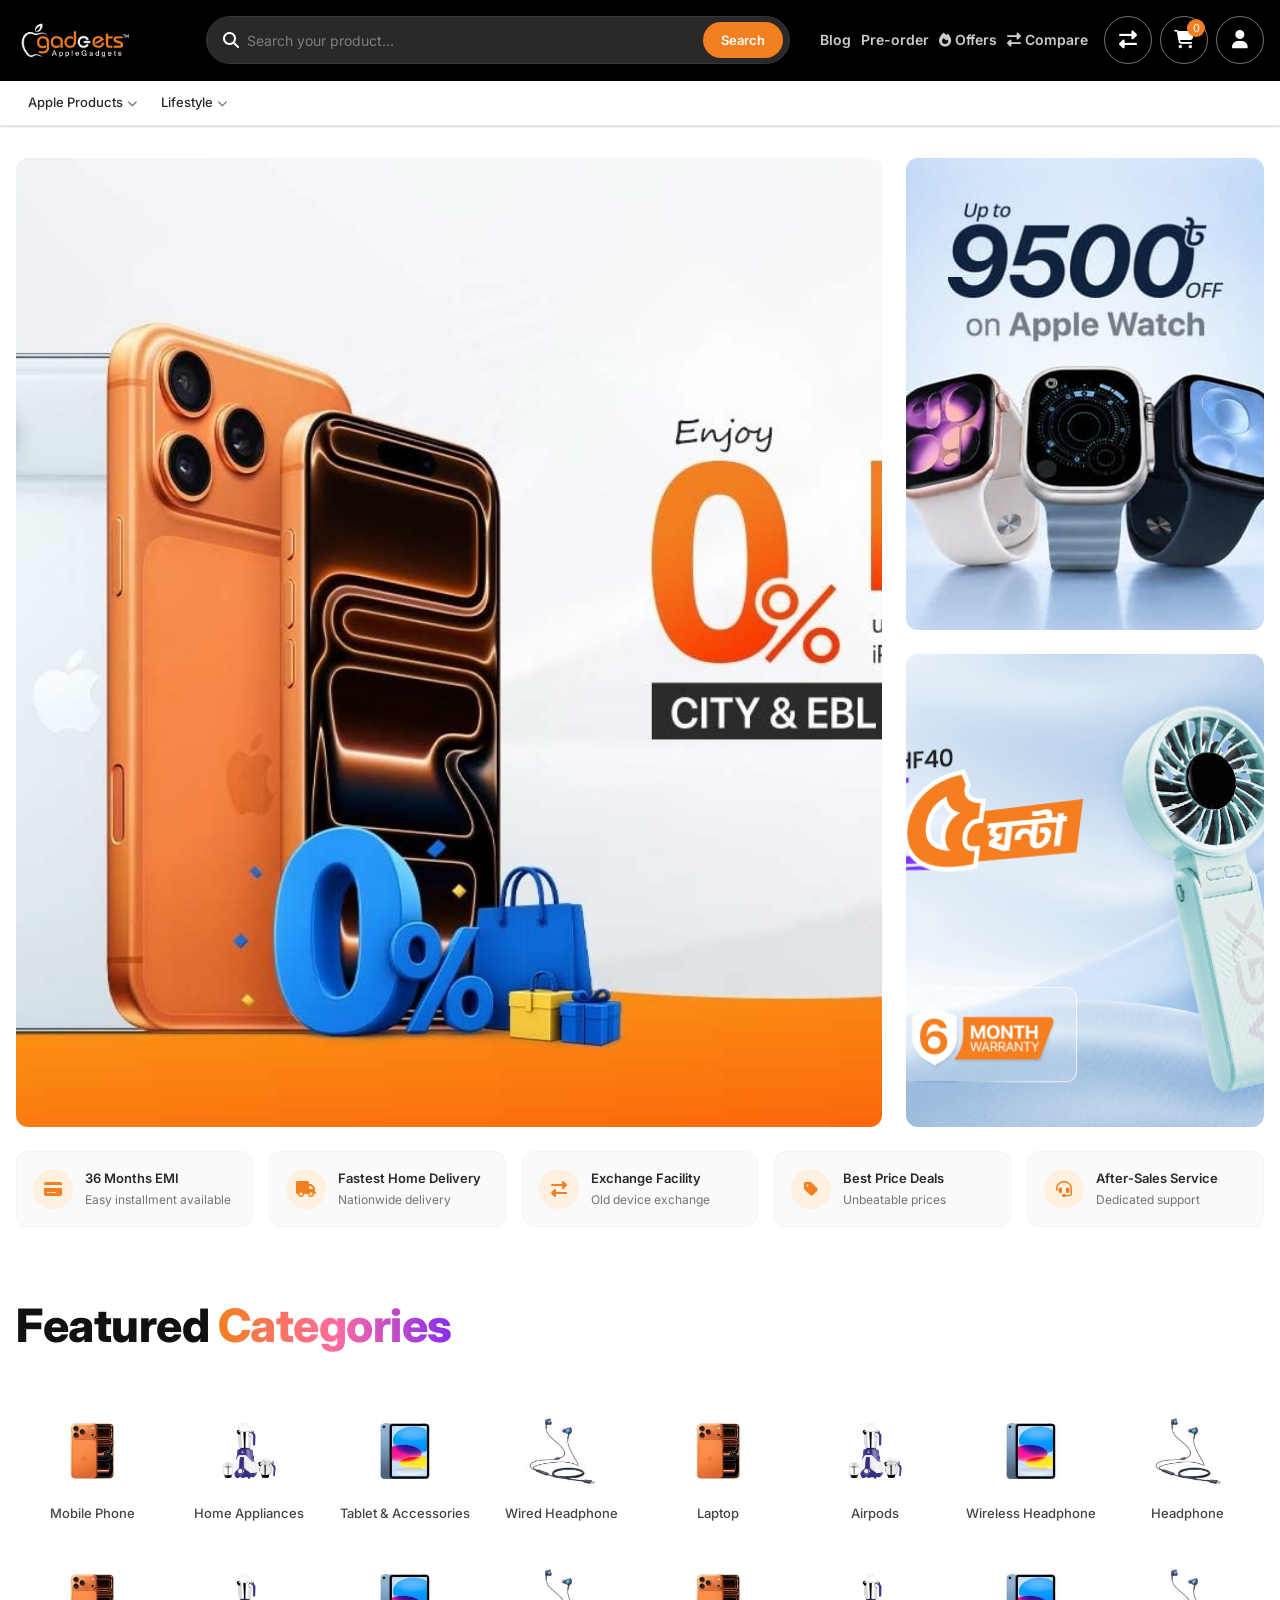
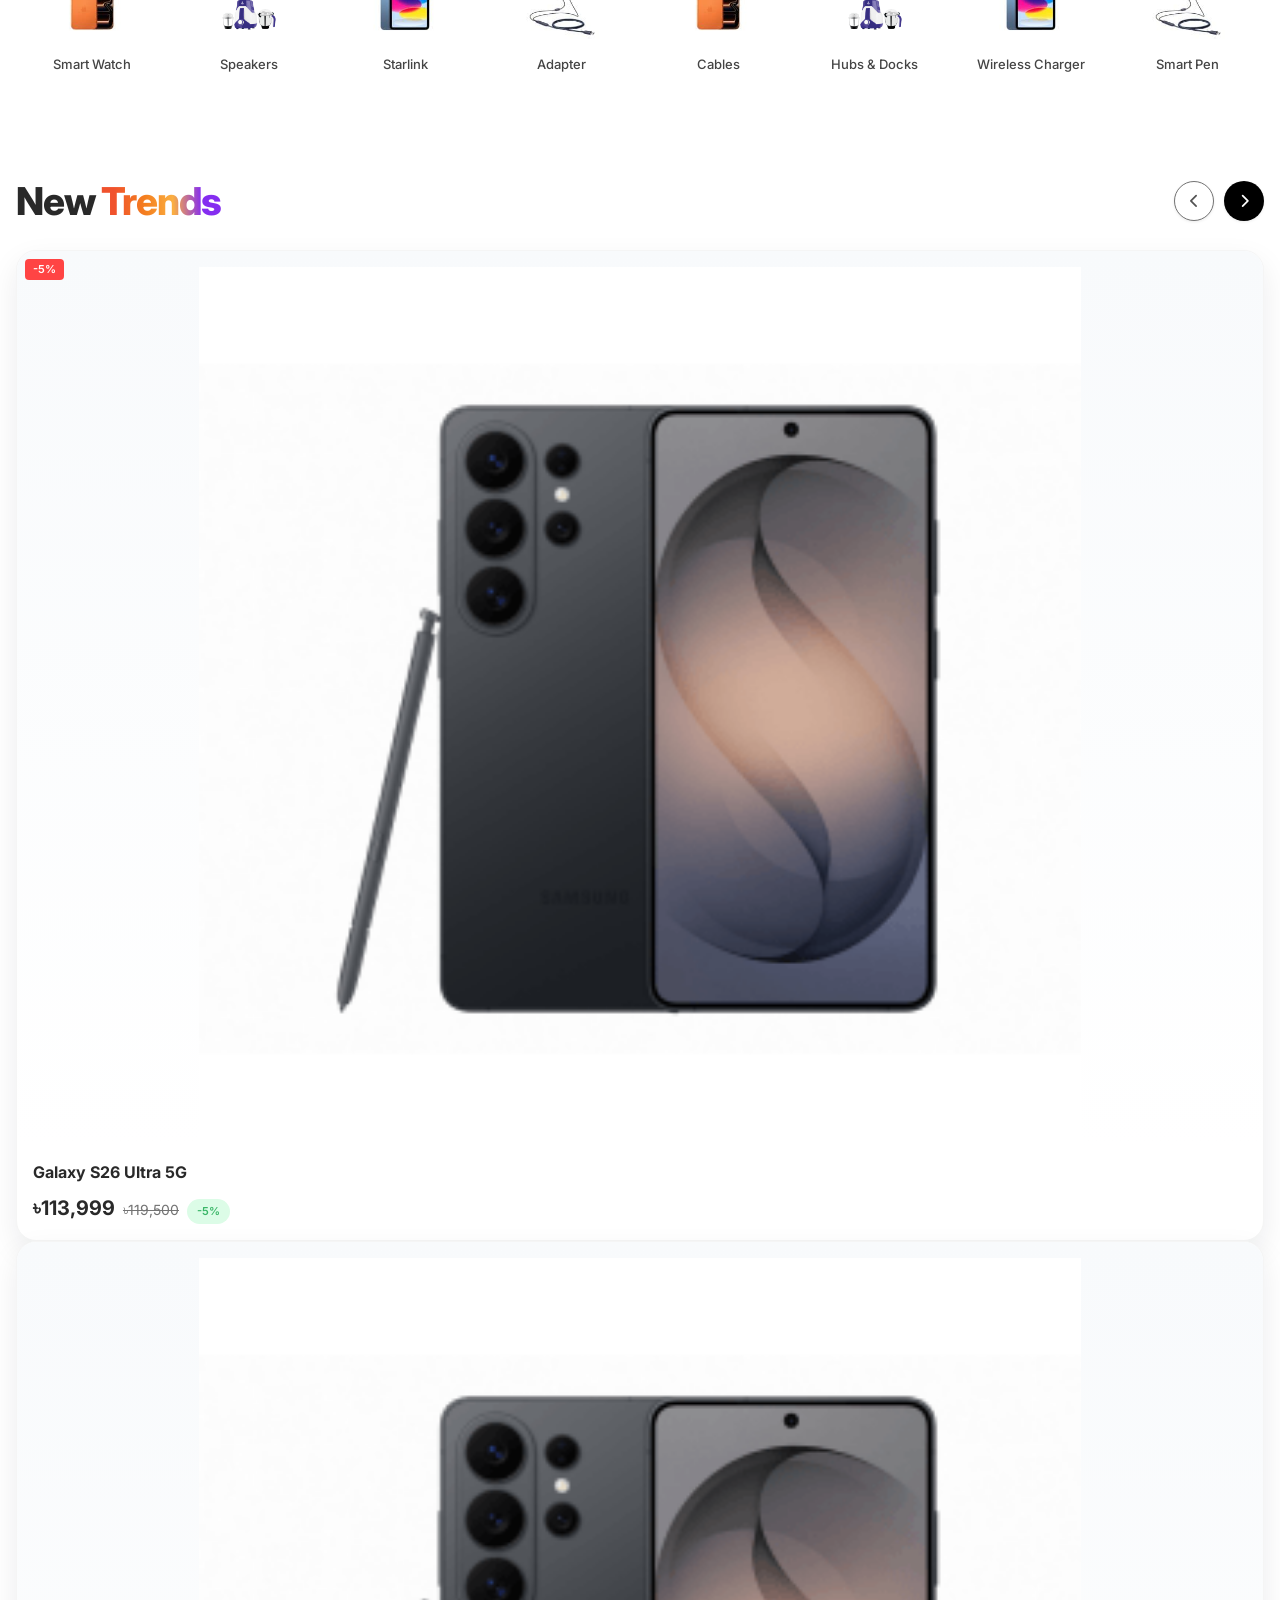
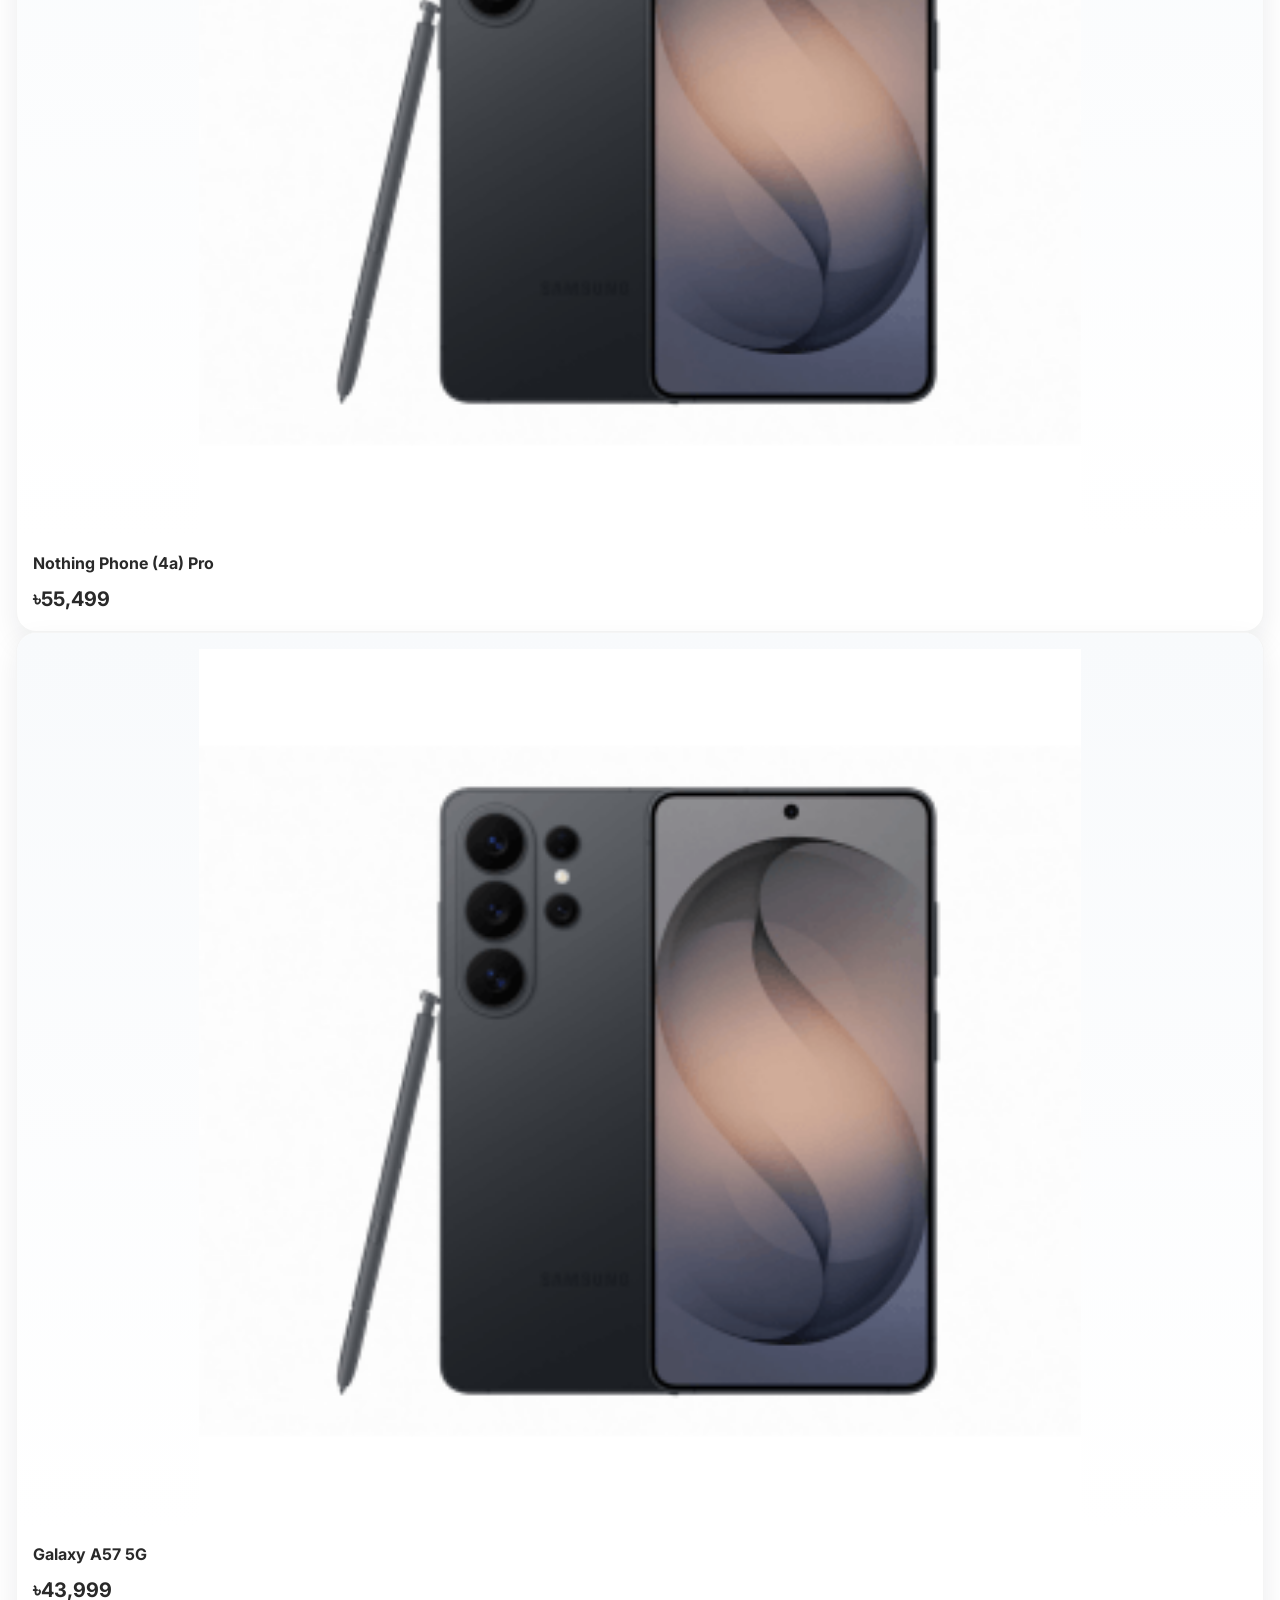
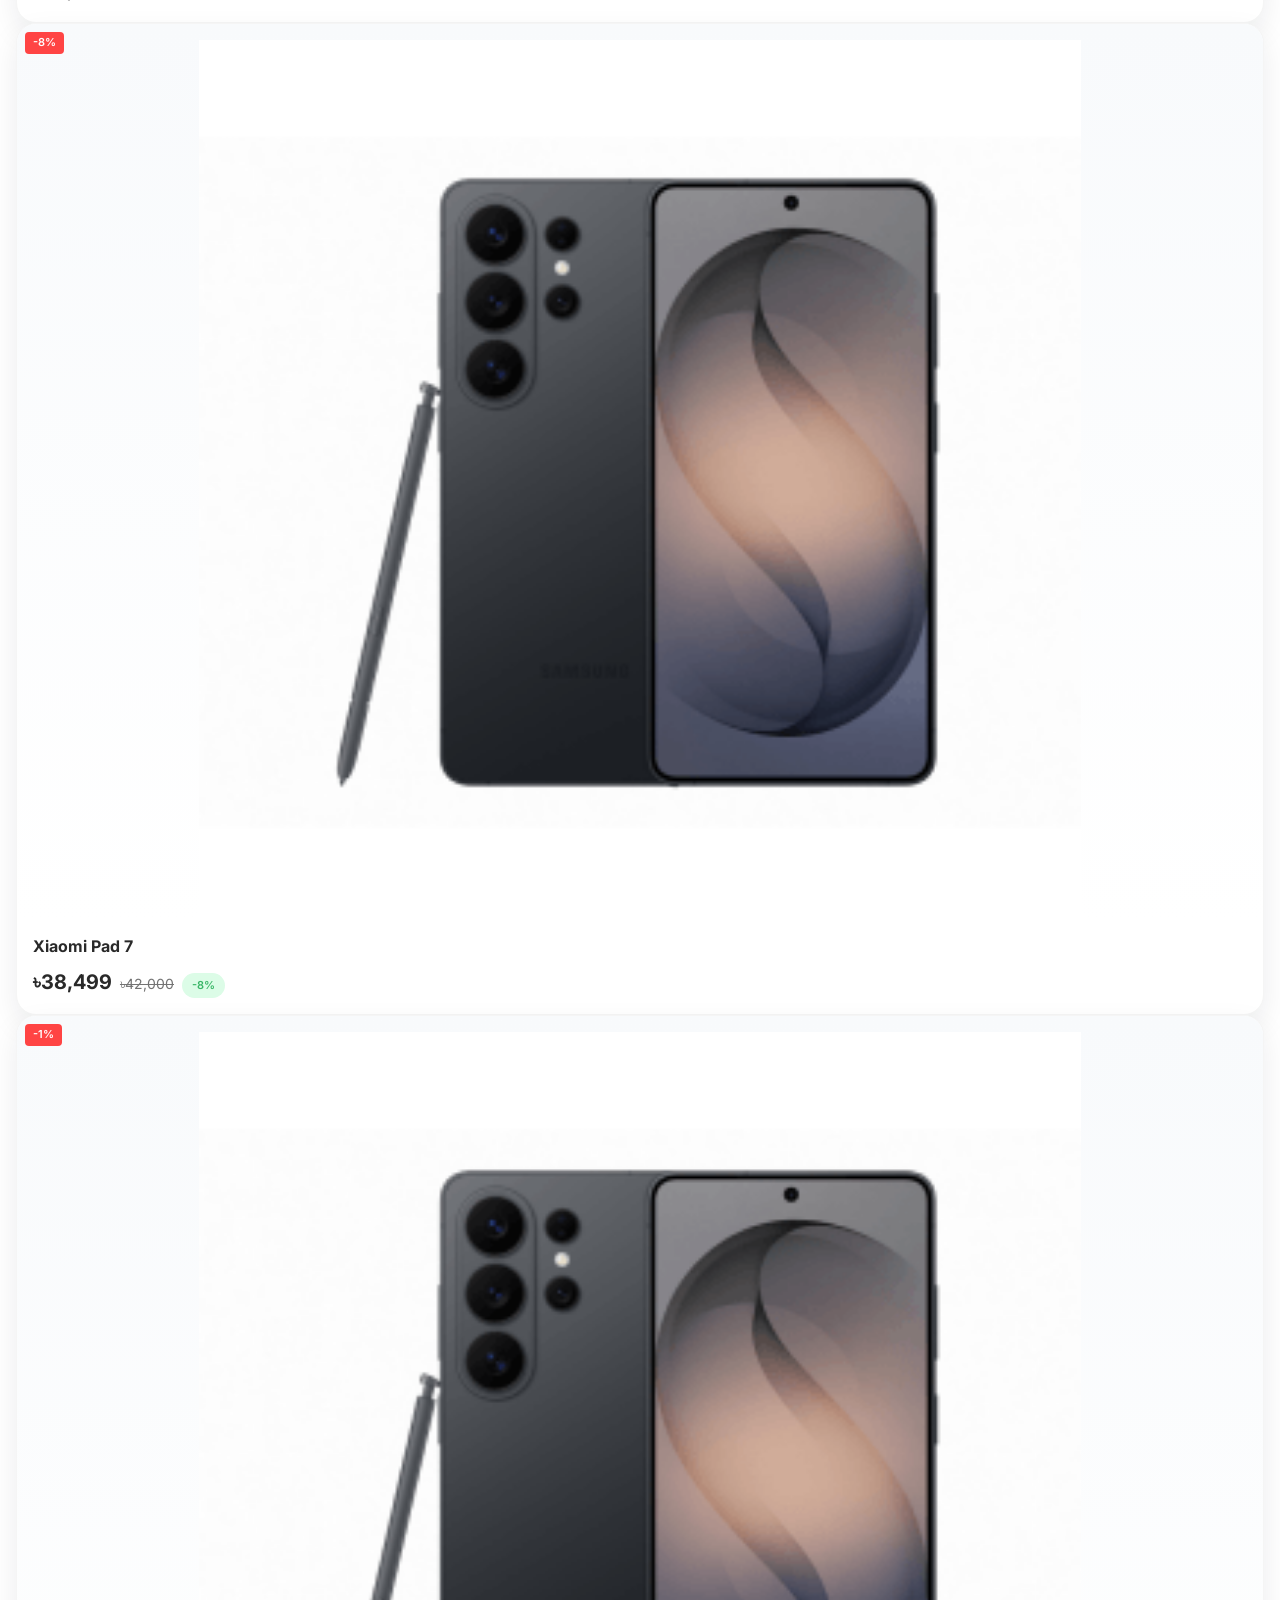
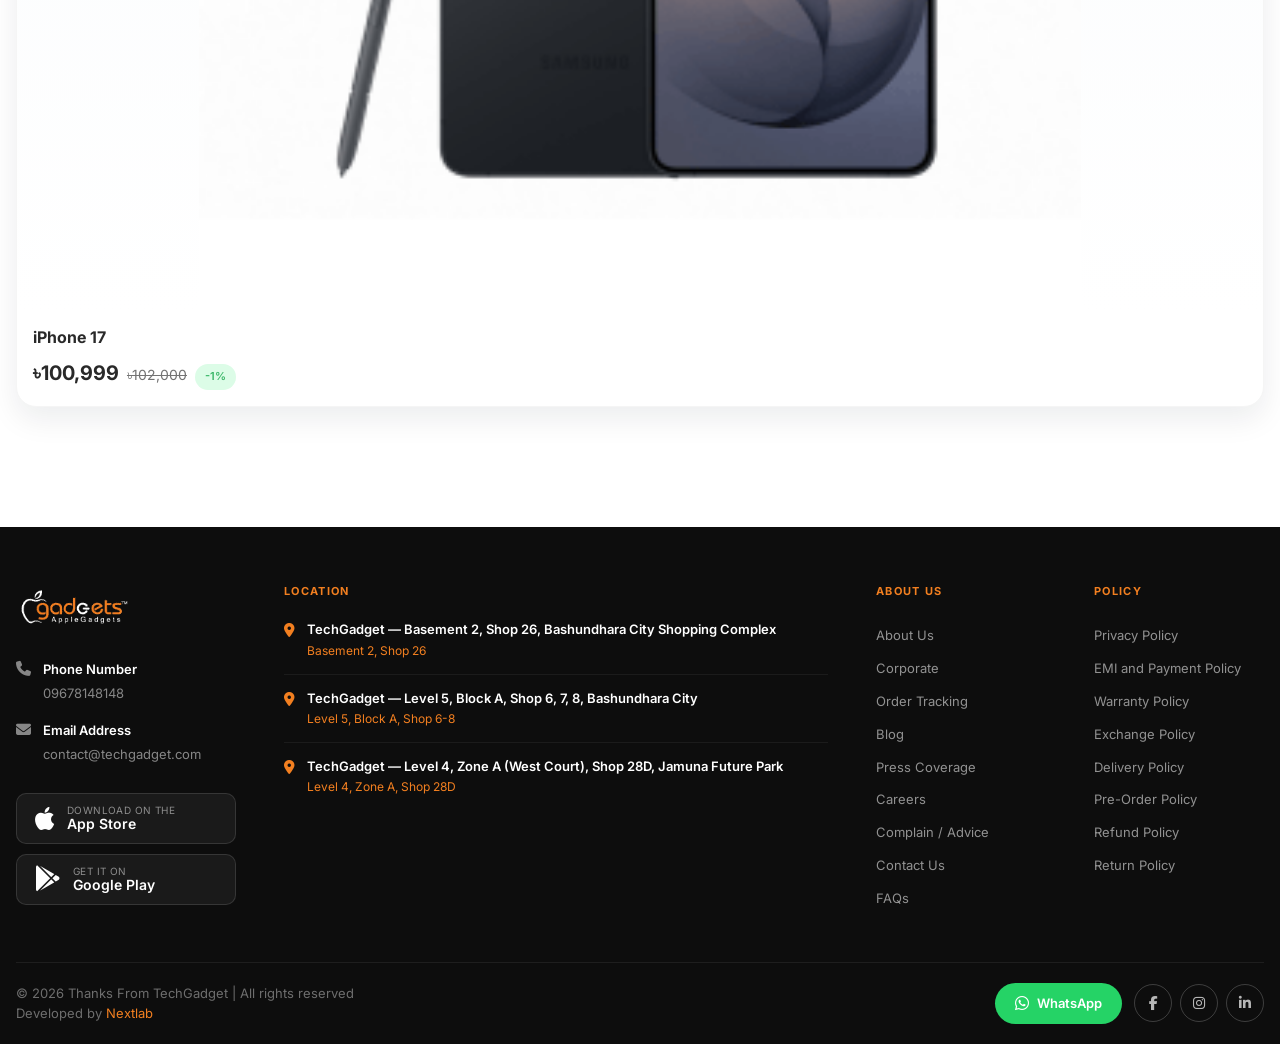
==== index.html @ b1786c16 "fix: design" ====
<!DOCTYPE html>
<html lang="en">
<head>
  <meta charset="UTF-8">
  <meta name="viewport" content="width=device-width, initial-scale=1.0">
  <title>TechGadget — Smartphones, Gadgets & Premium Accessories</title>
  <link rel="preconnect" href="https://fonts.googleapis.com">
  <link rel="preconnect" href="https://fonts.gstatic.com" crossorigin>
  <link href="https://fonts.googleapis.com/css2?family=Inter:wght@400;500;600;700;800&display=swap" rel="stylesheet">
  <link rel="stylesheet" href="https://cdnjs.cloudflare.com/ajax/libs/font-awesome/6.5.1/css/all.min.css">

  <link rel="stylesheet" href="https://cdnjs.cloudflare.com/ajax/libs/slick-carousel/1.8.1/slick.min.css">
  <link rel="stylesheet" href="https://cdnjs.cloudflare.com/ajax/libs/slick-carousel/1.8.1/slick-theme.min.css">

  <link rel="stylesheet" href="css/base.css">
  <link rel="stylesheet" href="css/header.css">
  <link rel="stylesheet" href="css/navigation.css">
  <link rel="stylesheet" href="css/hero-slider.css">
  <link rel="stylesheet" href="css/hero-features.css">
  <link rel="stylesheet" href="css/featured-categories.css">
  <link rel="stylesheet" href="css/products.css">
  <link rel="stylesheet" href="css/new-trends.css">
  <link rel="stylesheet" href="css/banner.css">
  <link rel="stylesheet" href="css/footer.css">
  <link rel="stylesheet" href="css/mobile-nav.css">
  <link rel="stylesheet" href="css/responsive.css">
</head>
<body>

  <!-- ==================== HEADER ==================== -->
  <header class="print:hidden sticky top-0 w-full z-20">

    <div class="header-main">
      <div class="container">
        <div class="header-left">
          <button class="mobile-toggle" aria-label="Toggle menu">
            <i class="fas fa-bars"></i>
          </button>
          <div class="header-logo">
            <a href="/">
              <img src="assets/images/logo.webp" alt="TechGadget" width="160" height="40">
            </a>
          </div>
        </div>

        <form class="header-search-desktop" action="/search" method="get" role="search">
          <i class="fas fa-search"></i>
          <input type="text" name="q" placeholder="Search your product..." aria-label="Search products" autocomplete="off">
          <button type="submit" aria-label="Search">Search</button>
        </form>

        <div class="header-right">
          <div class="header-nav-links">
            <a href="/blog">Blog</a>
            <a href="/pre-order">Pre-order</a>
            <a href="/offer" class="offer-link"><i class="fas fa-fire"></i> Offers</a>
            <a href="/compare" class="compare-link"><i class="fas fa-exchange-alt"></i> Compare</a>
          </div>

          <div class="header-icons">
            <a href="/compare" class="header-icon-btn header-compare-icon" aria-label="Compare">
              <i class="fas fa-exchange-alt"></i>
            </a>
            <a href="/cart" class="header-icon-btn" aria-label="Cart">
              <i class="fas fa-shopping-cart"></i>
              <span class="count">0</span>
            </a>
            <a href="/signin" class="header-icon-btn header-account-icon" aria-label="Sign In">
              <i class="fas fa-user"></i>
            </a>
          </div>
        </div>
      </div>
    </div>

    <!-- Mobile Search -->
    <div class="header-search-mobile">
      <div class="container">
        <form>
          <div class="search-input-wrap">
            <input type="text" placeholder="Search product, brand, and more..." aria-label="Search products">
            <button type="submit" class="search-submit" aria-label="Search">Search</button>
          </div>
        </form>
      </div>
    </div>

    <nav class="cat-nav">
      <div class="cat-nav-mobile-header">
        <span>Main Menu</span>
        <button class="cat-nav-close" aria-label="Close menu">
          <i class="fas fa-times-circle"></i>
        </button>
      </div>
      <div class="container">
        <ul class="cat-nav-list">
          <!-- Apple and other categories (unchanged) -->
          <li class="cat-nav-item">
            <a href="/category/apple-products">Apple Products <i class="fas fa-chevron-down"></i></a>
            <div class="cat-nav-dropdown apple-multi-level">
              <div class="dropdown-inner">
                <ul class="level-1">
                  <li class="level-1-item"><a href="/category/iphone">iPhone</a></li>
                  <li class="level-1-item"><a href="/category/ipad">iPad</a></li>
                  <li class="level-1-item active">
                    <a href="/category/macbook">MacBook <i class="fas fa-chevron-right"></i></a>
                    <div class="level-2">
                      <ul>
                        <li><a href="#">M5 Series Chip</a></li>
                        <li><a href="#">M4 Series Chip</a></li>
                        <li><a href="#">M3 Series Chip</a></li>
                        <li><a href="#">M2 Series Chip</a></li>
                        <li><a href="#">M1 Series Chip</a></li>
                        <li><a href="#">MacBook Cover</a></li>
                        <li><a href="#">Screen Protector</a></li>
                      </ul>
                    </div>
                  </li>
                  <!-- ... other items ... -->
                </ul>
              </div>
            </div>
          </li>
          <li class="cat-nav-item">
            <a href="/category/lifestyle-and-travel">Lifestyle <i class="fas fa-chevron-down"></i></a>
          </li>
        </ul>
      </div>
    </nav>
  </header>

  <div class="nav-overlay"></div>

  <!-- ==================== HERO SECTION ==================== -->
  <section class="hero-section container">
    <div class="hero-slider" aria-label="Hero Slider" aria-roledescription="carousel">
      <div class="slider-container">
        <div class="hero-slick">
          <div class="slider-slide">
            <a href="/offer/zero-percent-emi">
              <figure>
                <img src="assets/images/slider2.jpeg" alt="Zero Percent EMI Offer">
              </figure>
            </a>
          </div>
          <div class="slider-slide">
            <a href="/offer/buy-and-win">
              <figure>
                <img src="assets/images/slider1.png" alt="Buy and Win">
              </figure>
            </a>
          </div>
          <div class="slider-slide">
            <a href="/category/mobile-phone/samsung">
              <figure>
                <img src="https://picsum.photos/seed/slide3/1000/550" alt="Samsung">
              </figure>
            </a>
          </div>
          <div class="slider-slide">
            <a href="/category/air-conditioner">
              <figure>
                <img src="https://picsum.photos/seed/slide4/1000/550" alt="Air Conditioner">
              </figure>
            </a>
          </div>
        </div>
      </div>
    </div>

    <div class="hero-banner-side">
      <a href="https://www.applegadgetsbd.com/category/smart-watch/apple">
        <figure>
          <img src="assets/images/banner1.jpeg" alt="Apple Watch">
        </figure>
      </a>
    </div>
    <div class="hero-banner-side">
      <a href="https://www.applegadgetsbd.com/product/agx-hf40-portable-handheld-fan">
        <figure>
          <img src="assets/images/banner2.png" alt="Handheld Fan">
        </figure>
      </a>
    </div>
  </section>

  <!-- ==================== FEATURES BAR ==================== -->
  <section class="features-bar section-padding">
    <div class="container">
      <div class="features-grid">
        <div class="feature-item">
          <div class="feature-icon"><i class="fas fa-credit-card"></i></div>
          <div class="feature-text">
            <h4>36 Months EMI</h4>
            <p>Easy installment available</p>
          </div>
        </div>
        <div class="feature-item">
          <div class="feature-icon"><i class="fas fa-truck"></i></div>
          <div class="feature-text">
            <h4>Fastest Home Delivery</h4>
            <p>Nationwide delivery</p>
          </div>
        </div>
        <div class="feature-item">
          <div class="feature-icon"><i class="fas fa-exchange-alt"></i></div>
          <div class="feature-text">
            <h4>Exchange Facility</h4>
            <p>Old device exchange</p>
          </div>
        </div>
        <div class="feature-item">
          <div class="feature-icon"><i class="fas fa-tag"></i></div>
          <div class="feature-text">
            <h4>Best Price Deals</h4>
            <p>Unbeatable prices</p>
          </div>
        </div>
        <div class="feature-item">
          <div class="feature-icon"><i class="fas fa-headset"></i></div>
          <div class="feature-text">
            <h4>After-Sales Service</h4>
            <p>Dedicated support</p>
          </div>
        </div>
      </div>
    </div>
  </section>

<!-- ==================== FEATURED CATEGORIES ==================== -->
<section class="categories-section">
  <div class="container">
    <h2 class="categories-title">
      <span class="title-dark">Featured</span> 
      <span class="title-gradient">Categories</span>
    </h2>
    
    <div class="categories-grid" id="categories-grid">
      <!-- First 6 categories (always visible) -->
      <a href="/category/mobile-phone" class="category-card initial">
        <div class="cat-img-wrap"><img src="assets/images/cat1.jpeg" alt="Mobile Phone"></div>
        <span>Mobile Phone</span>
      </a>
      <a href="/category/home-appliances" class="category-card initial">
        <div class="cat-img-wrap"><img src="assets/images/cat2.png" alt="Home Appliances"></div>
        <span>Home Appliances</span>
      </a>
      <a href="/category/tablet" class="category-card initial">
        <div class="cat-img-wrap"><img src="assets/images/cat3.jpeg" alt="Tablet"></div>
        <span>Tablet & Accessories</span>
      </a>
      <a href="/category/sound-equipment" class="category-card initial">
        <div class="cat-img-wrap"><img src="assets/images/cat4.jpeg" alt="Wired Headphone"></div>
        <span>Wired Headphone</span>
      </a>
      <a href="/category/laptops" class="category-card initial">
        <div class="cat-img-wrap"><img src="assets/images/cat1.jpeg" alt="Laptop"></div>
        <span>Laptop</span>
      </a>
      <a href="/category/airpods" class="category-card initial">
        <div class="cat-img-wrap"><img src="assets/images/cat2.png" alt="AirPods"></div>
        <span>Airpods</span>
      </a>

      <!-- Extra categories (hidden on mobile by default) -->
      <a href="/category/sound-equipment" class="category-card extra">
        <div class="cat-img-wrap"><img src="assets/images/cat3.jpeg" alt="Wireless Headphone"></div>
        <span>Wireless Headphone</span>
      </a>
      <a href="/category/headphone" class="category-card extra">
        <div class="cat-img-wrap"><img src="assets/images/cat4.jpeg" alt="Headphone"></div>
        <span>Headphone</span>
      </a>
      <a href="/category/smart-watch" class="category-card extra">
        <div class="cat-img-wrap"><img src="assets/images/cat1.jpeg" alt="Smart Watch"></div>
        <span>Smart Watch</span>
      </a>
      <a href="/category/speakers" class="category-card extra">
        <div class="cat-img-wrap"><img src="assets/images/cat2.png" alt="Speakers"></div>
        <span>Speakers</span>
      </a>
      <a href="/category/starlink" class="category-card extra">
        <div class="cat-img-wrap"><img src="assets/images/cat3.jpeg" alt="Starlink"></div>
        <span>Starlink</span>
      </a>
      <a href="/category/adapter" class="category-card extra">
        <div class="cat-img-wrap"><img src="assets/images/cat4.jpeg" alt="Adapter"></div>
        <span>Adapter</span>
      </a>
      <a href="/category/cable" class="category-card extra">
        <div class="cat-img-wrap"><img src="assets/images/cat1.jpeg" alt="Cables"></div>
        <span>Cables</span>
      </a>
      <a href="/category/hubs-and-docs" class="category-card extra">
        <div class="cat-img-wrap"><img src="assets/images/cat2.png" alt="Hubs"></div>
        <span>Hubs & Docks</span>
      </a>
      <a href="/category/wireless-charger" class="category-card extra">
        <div class="cat-img-wrap"><img src="assets/images/cat3.jpeg" alt="Wireless Charger"></div>
        <span>Wireless Charger</span>
      </a>
      <a href="/category/smart-pen" class="category-card extra">
        <div class="cat-img-wrap"><img src="assets/images/cat4.jpeg" alt="Smart Pen"></div>
        <span>Smart Pen</span>
      </a>
    </div>

    <!-- Toggle Button -->
    <div class="categories-footer" id="categories-footer">
      <button id="toggle-categories" class="btn">
        See All Categories
        <i class="fas fa-chevron-down"></i>
      </button>
    </div>
  </div>
</section>

  <!-- ==================== NEW TRENDS ==================== -->
  <section class="section-padding new-trends-section">
    <div class="container">
      <div class="product-section-header new-trends-header">
        <h2 class="section-title">New <span class="text-gradient">Trends</span></h2>
        <div class="section-actions" aria-label="New Trends navigation">
          <button class="carousel-arrow carousel-arrow-prev" id="new-trends-prev" type="button" aria-label="Previous">
            <i class="fas fa-chevron-left"></i>
          </button>
          <button class="carousel-arrow carousel-arrow-next" id="new-trends-next" type="button" aria-label="Next">
            <i class="fas fa-chevron-right"></i>
          </button>
        </div>
      </div>

      <div class="new-trends-slick">

        <div class="product-card">
          <div class="product-card-image">
            <span class="product-card-badge">-5%</span>
            <img src="assets/images/product.png" alt="Galaxy S26 Ultra 5G">
          </div>
          <div class="product-card-body">
            <a href="/product/galaxy-s26-ultra" class="product-card-title">Galaxy S26 Ultra 5G</a>
            <div class="product-card-pricing">
              <span class="product-card-price">৳113,999</span>
              <span class="product-card-original-price">৳119,500</span>
              <span class="product-card-discount">-5%</span>
            </div>
          </div>
        </div>

        <div class="product-card">
          <div class="product-card-image">
            <img src="assets/images/product.png" alt="Nothing Phone (4a) Pro">
          </div>
          <div class="product-card-body">
            <a href="/product/nothing-phone-4a-pro" class="product-card-title">Nothing Phone (4a) Pro</a>
            <div class="product-card-pricing">
              <span class="product-card-price">৳55,499</span>
            </div>
          </div>
        </div>

        <div class="product-card">
          <div class="product-card-image">
            <img src="assets/images/product.png" alt="Galaxy A57 5G">
          </div>
          <div class="product-card-body">
            <a href="/product/galaxy-a57-5g" class="product-card-title">Galaxy A57 5G</a>
            <div class="product-card-pricing">
              <span class="product-card-price">৳43,999</span>
            </div>
          </div>
        </div>

        <div class="product-card">
          <div class="product-card-image">
            <span class="product-card-badge">-8%</span>
            <img src="assets/images/product.png" alt="Xiaomi Pad 7">
          </div>
          <div class="product-card-body">
            <a href="/product/xiaomi-pad-7" class="product-card-title">Xiaomi Pad 7</a>
            <div class="product-card-pricing">
              <span class="product-card-price">৳38,499</span>
              <span class="product-card-original-price">৳42,000</span>
              <span class="product-card-discount">-8%</span>
            </div>
          </div>
        </div>

        <div class="product-card">
          <div class="product-card-image">
            <span class="product-card-badge">-1%</span>
            <img src="assets/images/product.png" alt="iPhone 17">
          </div>
          <div class="product-card-body">
            <a href="/product/iphone-17" class="product-card-title">iPhone 17</a>
            <div class="product-card-pricing">
              <span class="product-card-price">৳100,999</span>
              <span class="product-card-original-price">৳102,000</span>
              <span class="product-card-discount">-1%</span>
            </div>
          </div>
        </div>

  

      </div><!-- /.new-trends-slick -->
    </div>
  </section>

  <!-- ==================== FOOTER ==================== -->
  <footer class="footer">
    <div class="container">
      <div class="footer-main">

        <!-- COL 1: Brand / Contact / App buttons -->
        <div class="footer-col footer-col-brand">
          <div class="footer-logo">
            <a href="/"><img src="assets/images/logo.webp" alt="TechGadget"></a>
          </div>
          <div class="footer-contact">
            <div class="footer-contact-item">
              <i class="fas fa-phone"></i>
              <div>
                <div class="footer-contact-label">Phone Number</div>
                <a class="footer-contact-value" href="tel:09678148148">09678148148</a>
              </div>
            </div>
            <div class="footer-contact-item">
              <i class="fas fa-envelope"></i>
              <div>
                <div class="footer-contact-label">Email Address</div>
                <a class="footer-contact-value" href="mailto:contact@techgadget.com">contact@techgadget.com</a>
              </div>
            </div>
          </div>
          <div class="footer-app-buttons">
            <a href="#" class="footer-app-btn">
              <i class="fab fa-apple"></i>
              <span class="footer-app-btn-text">
                <small>Download on the</small>
                <strong>App Store</strong>
              </span>
            </a>
            <a href="#" class="footer-app-btn">
              <i class="fab fa-google-play"></i>
              <span class="footer-app-btn-text">
                <small>GET IT ON</small>
                <strong>Google Play</strong>
              </span>
            </a>
          </div>
        </div>

        <!-- COL 2: Locations -->
        <div class="footer-col footer-col-locations">
          <h4 class="footer-col-heading">Location</h4>
          <ul class="footer-locations">
            <li class="footer-location-item">
              <i class="fas fa-map-marker-alt"></i>
              <div>
                <span class="footer-location-name">TechGadget — Basement 2, Shop 26, Bashundhara City Shopping Complex</span>
                <span class="footer-location-sub">Basement 2, Shop 26</span>
              </div>
            </li>
            <li class="footer-location-item">
              <i class="fas fa-map-marker-alt"></i>
              <div>
                <span class="footer-location-name">TechGadget — Level 5, Block A, Shop 6, 7, 8, Bashundhara City</span>
                <span class="footer-location-sub">Level 5, Block A, Shop 6-8</span>
              </div>
            </li>
            <li class="footer-location-item">
              <i class="fas fa-map-marker-alt"></i>
              <div>
                <span class="footer-location-name">TechGadget — Level 4, Zone A (West Court), Shop 28D, Jamuna Future Park</span>
                <span class="footer-location-sub">Level 4, Zone A, Shop 28D</span>
              </div>
            </li>
          </ul>
        </div>

        <!-- COL 3: About Us -->
        <div class="footer-col">
          <h4 class="footer-col-heading">About Us</h4>
          <ul class="footer-links">
            <li><a href="/about-us">About Us</a></li>
            <li><a href="/corporate">Corporate</a></li>
            <li><a href="/tracking">Order Tracking</a></li>
            <li><a href="/blog">Blog</a></li>
            <li><a href="/press">Press Coverage</a></li>
            <li><a href="/career">Careers</a></li>
            <li><a href="/complain">Complain / Advice</a></li>
            <li><a href="/contact-us">Contact Us</a></li>
            <li><a href="/faq">FAQs</a></li>
          </ul>
        </div>

        <!-- COL 4: Policy -->
        <div class="footer-col">
          <h4 class="footer-col-heading">Policy</h4>
          <ul class="footer-links">
            <li><a href="/page/privacy-policy">Privacy Policy</a></li>
            <li><a href="/page/emi-policy">EMI and Payment Policy</a></li>
            <li><a href="/page/warranty-policy">Warranty Policy</a></li>
            <li><a href="/page/exchange-policy">Exchange Policy</a></li>
            <li><a href="/page/delivery-policy">Delivery Policy</a></li>
            <li><a href="/page/pre-order-policy">Pre-Order Policy</a></li>
            <li><a href="/page/refund-policy">Refund Policy</a></li>
            <li><a href="/page/return-policy">Return Policy</a></li>
          </ul>
        </div>

      </div><!-- /.footer-main -->

      <!-- Bottom bar -->
      <div class="footer-bottom">
        <div class="footer-bottom-left">
          <p>&copy; 2026 Thanks From TechGadget | All rights reserved</p>
          <p>Developed by <a href="#">Nextlab</a></p>
        </div>
        <div class="footer-bottom-right">
          <a href="https://wa.me/" class="footer-whatsapp-btn" aria-label="WhatsApp">
            <i class="fab fa-whatsapp"></i> WhatsApp
          </a>
          <div class="footer-social">
            <a href="#" aria-label="Facebook"><i class="fab fa-facebook-f"></i></a>
            <a href="#" aria-label="Instagram"><i class="fab fa-instagram"></i></a>
            <a href="#" aria-label="LinkedIn"><i class="fab fa-linkedin-in"></i></a>
          </div>
        </div>
      </div>

    </div>
  </footer>

  <!-- ==================== MOBILE BOTTOM NAV ==================== -->
  <nav class="mobile-bottom-nav">
    <div class="container">
      <div class="mobile-nav-inner">
        <a href="/" class="mobile-nav-item active">
          <i class="fas fa-home"></i>
          <span>Home</span>
        </a>
        <a href="/categories" class="mobile-nav-item">
          <i class="fas fa-th-large"></i>
          <span>Categories</span>
        </a>
        <a href="/cart" class="mobile-nav-item">
          <i class="fas fa-shopping-cart"></i>
          <span>Cart</span>
        </a>
        <a href="/account" class="mobile-nav-item">
          <i class="fas fa-user"></i>
          <span>Account</span>
        </a>
      </div>
    </div>
  </nav>

  <!-- jQuery (Slick dependency) -->
  <script src="https://cdnjs.cloudflare.com/ajax/libs/jquery/3.7.1/jquery.min.js"></script>
  <!-- Slick Slider JS -->
  <script src="https://cdnjs.cloudflare.com/ajax/libs/slick-carousel/1.8.1/slick.min.js"></script>

  <script src="js/script.js"></script>
  <script src="js/hero-slider.js"></script>
  <script src="js/featured-category.js"></script>
  <script src="js/new-trends.js"></script>
</body>
</html>
---- css/base.css ----
:root {
  --color-primary: #F27F20;
  --color-primary-hover: #E36313;
  --color-primary-dark: #BC4A12;
  --color-primary-light: #FFF0E0;
  --color-gradient-text: linear-gradient(87deg, #F0522D 11.97%, #F4801F 37.45%, #FBAF42 59.69%, #852DF0 83.31%);
  --color-gradient-offer: linear-gradient(90deg, #F0522D, #F4801F 20%, #FBAF42 30%, #852DF0 60%);
  --color-black: #000000;
  --color-dark: #292929;
  --color-dark-2: #1A1A1A;
  --color-white: #FFFFFF;
  --color-gray-50: #FAFAFA;
  --color-gray-100: #F5F5F5;
  --color-gray-200: #E5E5E5;
  --color-gray-300: #D6D6D6;
  --color-gray-400: #737373;
  --color-gray-500: #525252;
  --color-gray-600: #424242;
  --color-gray-700: #363636;
  --color-gray-800: #292929;
  --color-gray-900: #1A1A1A;
  --color-text: #292929;
  --color-text-light: #525252;
  --color-text-muted: #737373;
  --color-border: #E5E5E5;
  --color-border-light: #F5F5F5;
  --color-bg: #FAFAFA;
  --color-danger: #FF4444;
  --color-success: #39B667;
  --color-discount-badge: #FF4444;
  --color-sale-price: #F27F20;
  --color-social-fb: #1877F2;
  --color-social-insta: #E1306C;
  --color-social-linkedin: #0077B5;
  --shadow-card: 0 12px 16px -4px rgba(16,24,40,.08), 0 4px 6px -2px rgba(16,24,40,.03);
  --shadow-sm: 0 1px 3px rgba(0,0,0,0.08);
  --shadow-md: 0 4px 12px rgba(0,0,0,0.1);
  --shadow-lg: 0 8px 24px rgba(0,0,0,0.12);
  --radius-sm: 4px;
  --radius-md: 8px;
  --radius-lg: 12px;
  --radius-xl: 16px;
  --radius-3xl: 20px;
  --radius-full: 9999px;
  --font-family: 'Inter', -apple-system, BlinkMacSystemFont, 'Segoe UI', Roboto, sans-serif;
  --container-max: 1440px;
  --header-height: 70px;
  --transition: 0.3s ease;
}

*,
*::before,
*::after {
  margin: 0;
  padding: 0;
  box-sizing: border-box;
}

html {
  scroll-behavior: smooth;
  -webkit-text-size-adjust: 100%;
}

body {
  font-family: var(--font-family);
  font-size: 14px;
  line-height: 1.6;
  color: var(--color-text);
  background: var(--color-white);
  overflow-x: hidden;
  -webkit-font-smoothing: antialiased;
}

a {
  text-decoration: none;
  color: inherit;
}

ul, ol {
  list-style: none;
}

img {
  max-width: 100%;
  height: auto;
  display: block;
}

button {
  cursor: pointer;
  border: none;
  background: none;
  font-family: inherit;
  font-size: inherit;
}

input, textarea, select {
  font-family: inherit;
  font-size: inherit;
  border: none;
  outline: none;
}

.container {
  width: 100%;
  max-width: var(--container-max);
  margin: 0 auto;
  padding: 0 16px;
}

@media (min-width: 1440px) {
  .container {
    padding: 0 48px;
  }
}

.section-padding {
  padding: 32px 0;
}

@media (min-width: 768px) {
  .section-padding {
    padding: 40px 0;
  }
}

.section-title {
  font-size: 20px;
  font-weight: 700;
  color: var(--color-text);
  margin-bottom: 20px;
}

@media (min-width: 768px) {
  .section-title {
    font-size: 24px;
  }
}

.text-gradient {
  background: var(--color-gradient-text);
  -webkit-background-clip: text;
  -webkit-text-fill-color: transparent;
  background-clip: text;
}

.text-gradient-offer {
  background: var(--color-gradient-offer);
  -webkit-background-clip: text;
  -webkit-text-fill-color: transparent;
  background-clip: text;
}

.btn {
  display: inline-flex;
  align-items: center;
  justify-content: center;
  gap: 8px;
  padding: 10px 24px;
  border-radius: var(--radius-md);
  font-weight: 500;
  transition: var(--transition);
  white-space: nowrap;
  cursor: pointer;
}

.btn-primary {
  background: var(--color-primary);
  color: var(--color-white);
}

.btn-primary:hover {
  background: var(--color-primary-hover);
}

.btn-outline {
  border: 2px solid var(--color-primary);
  color: var(--color-primary);
  background: transparent;
}

.btn-outline:hover {
  background: var(--color-primary);
  color: var(--color-white);
}

.btn-sm {
  padding: 6px 16px;
  font-size: 12px;
}

.badge {
  display: inline-flex;
  align-items: center;
  padding: 2px 8px;
  border-radius: var(--radius-sm);
  font-size: 11px;
  font-weight: 600;
}

.badge-danger {
  background: var(--color-danger);
  color: var(--color-white);
}

.sr-only {
  position: absolute;
  width: 1px;
  height: 1px;
  padding: 0;
  margin: -1px;
  overflow: hidden;
  clip: rect(0, 0, 0, 0);
  border: 0;
}

.product-section-header {
  display: flex;
  align-items: center;
  justify-content: space-between;
  margin-bottom: 20px;
}

.product-section-header .section-title {
  margin-bottom: 0;
}

.product-section-header .view-all {
  font-size: 14px;
  font-weight: 500;
  color: var(--color-primary);
  transition: var(--transition);
  display: flex;
  align-items: center;
  gap: 6px;
  white-space: nowrap;
}

.product-section-header .view-all:hover {
  gap: 10px;
}

.card-shadow {
  box-shadow: var(--shadow-card);
}
---- css/header.css ----
/* ============================================================
   HEADER
   ============================================================ */
@media print {
  .print\:hidden { display: none !important; }
}

.sticky { position: sticky; }
.top-0 { top: 0; }
.w-full { width: 100%; }
.z-20 { z-index: 20; }

header.sticky {
  box-shadow: 0 1px 2px rgba(0, 0, 0, 0.08);
}

/* ROW 1 - Black Bar */
.header-main {
  background: var(--color-black);
  color: var(--color-white);
}

.header-main .container {
  display: flex;
  align-items: center;
  justify-content: space-between;
  padding-top: 12px;
  padding-bottom: 12px;
  gap: 16px;
}

@media (min-width: 1024px) {
  .header-main .container {
    padding-top: 16px;
    padding-bottom: 16px;
    gap: 24px;
  }
}

/* Left: Hamburger + Logo */
.header-left {
  display: flex;
  align-items: center;
  gap: 12px;
}

.mobile-toggle {
  display: flex;
  width: 28px;
  height: 28px;
  align-items: center;
  justify-content: center;
  color: var(--color-white);
  font-size: 22px;
  background: none;
  border: none;
  cursor: pointer;
}

@media (min-width: 1024px) {
  .mobile-toggle { display: none; }
}

.header-logo img {
  width: 120px;
  height: auto;
}

@media (min-width: 1024px) {
  .header-logo img { width: 160px; }
}

/* ==================== DESKTOP SEARCH (RESTORED) ==================== */
.header-search-desktop {
  display: none;
  align-items: center;
  height: 48px;
  padding: 0 6px 0 16px;
  flex: 1;
  max-width: 400px;
  border-radius: var(--radius-full);
  background: var(--color-gray-800);
  border: 1px solid var(--color-gray-700);
  gap: 8px;
  transition: var(--transition);
}

@media (min-width: 1200px) {
  .header-search-desktop { max-width: 584px; }
}

@media (min-width: 1024px) {
  .header-search-desktop { display: flex; }
}

.header-search-desktop:focus-within {
  border-color: var(--color-primary);
  background: #333;
}

.header-search-desktop i {
  color: var(--color-white);
  font-size: 16px;
  flex-shrink: 0;
}

.header-search-desktop input {
  flex: 1;
  background: transparent;
  border: none;
  outline: none;
  color: var(--color-white);
  font-size: 14px;
}

.header-search-desktop input::placeholder {
  color: rgba(255, 255, 255, 0.4);
}

.header-search-desktop button[type="submit"] {
  padding: 0 18px;
  height: 36px;
  background: var(--color-primary);
  color: var(--color-white);
  border: none;
  border-radius: var(--radius-full);
  font-size: 13px;
  font-weight: 600;
  cursor: pointer;
}

/* Right Side */
.header-right {
  display: flex;
  align-items: center;
  gap: 16px;
}

.header-nav-links {
  display: none;
  align-items: center;
  gap: 10px;
}

@media (min-width: 1024px) {
  .header-nav-links { display: flex; }
}

.header-nav-links a {
  font-size: 14px;
  font-weight: 600;
  color: rgba(255, 255, 255, 0.8);
  text-decoration: none;
}

.header-nav-links a:hover { color: var(--color-primary); }

/* Icons */
.header-icons {
  display: flex;
  align-items: center;
  gap: 8px;
}

.header-icon-btn {
  position: relative;
  width: 40px;
  height: 40px;
  display: grid;
  place-items: center;
  border: 1px solid var(--color-gray-400);
  border-radius: var(--radius-full);
  color: var(--color-white);
  font-size: 18px;
  text-decoration: none;
}

@media (min-width: 1024px) {
  .header-icon-btn { width: 48px; height: 48px; }
}

.header-icon-btn:hover {
  color: var(--color-primary);
  border-color: var(--color-primary);
}

.header-icon-btn .count {
  position: absolute;
  top: 2px;
  right: 2px;
  width: 18px;
  height: 18px;
  background: var(--color-primary);
  color: white;
  font-size: 11px;
  display: flex;
  align-items: center;
  justify-content: center;
  border-radius: 50%;
}

/* ==================== MOBILE CLEANUP ==================== */
@media (max-width: 1023px) {
  .header-compare-icon,
  .header-account-icon {
    display: none !important;
  }
  
  .header-main .container {
    padding-top: 10px;
    padding-bottom: 10px;
  }
}

/* Mobile Search */
.header-search-mobile {
  display: block;
  padding-bottom: 8px;
  background: var(--color-black);
}

@media (min-width: 1024px) {
  .header-search-mobile { display: none; }
}

.header-search-mobile .search-input-wrap {
  position: relative;
}

.header-search-mobile input {
  width: 100%;
  height: 40px;
  padding: 8px 44px 8px 16px;
  border-radius: var(--radius-full);
  border: 1px solid var(--color-gray-700);
  background: var(--color-white);
  color: var(--color-text);
  font-size: 14px;
}

.header-search-mobile .search-submit {
  position: absolute;
  top: 50%;
  right: 4px;
  transform: translateY(-50%);
  width: 62px;
  height: 32px;
  background: var(--color-primary);
  color: white;
  border: none;
  border-radius: 15px;
  cursor: pointer;
}
---- css/navigation.css ----
/* =============================================
   NAVIGATION — navigation.css
   Desktop: horizontal bar with hover mega menus
   Mobile: overridden entirely in responsive.css
============================================= */


/* Hidden by default; shown on desktop */
.cat-nav {
  display: none;
  background: var(--color-white);
  border-bottom: 1px solid var(--color-border);
  box-shadow: 0 1px 2px rgba(0,0,0,0.08);
  position: relative;
}

@media (min-width: 1024px) {
  .cat-nav {
    display: block;
  }
}

/* Mobile drawer header — hidden on desktop */
.cat-nav-mobile-header {
  display: none;
}

/* ── Desktop container & list ── */
.cat-nav .container {
  display: flex;
  align-items: stretch;
  position: relative;
}

.cat-nav-list {
  display: flex;
  align-items: stretch;
  width: 100%;
}

.cat-nav-item {
  position: relative;
}

.cat-nav-item > a {
  display: flex;
  align-items: center;
  gap: 4px;
  padding: 0 12px;
  height: 44px;
  font-size: 13px;
  font-weight: 500;
  color: var(--color-text);
  transition: var(--transition);
  white-space: nowrap;
}

@media (min-width: 1536px) {
  .cat-nav-item > a {
    padding: 0 16px;
    font-size: 14px;
    height: 48px;
  }
}

.cat-nav-item > a i {
  font-size: 10px;
  color: var(--color-text-muted);
  transition: var(--transition);
}

.cat-nav-item:hover > a {
  color: var(--color-primary);
}

.cat-nav-item:hover > a i {
  color: var(--color-primary);
}

/* ── Desktop dropdown (hover-triggered) ── */
.cat-nav-dropdown {
  position: absolute;
  top: 100%;
  left: 0;
  min-width: 200px;
  background: var(--color-gray-50);
  border-radius: 0 0 12px 12px;
  box-shadow: 0 12px 16px -4px rgba(16,24,40,.08), 0 4px 6px -2px rgba(16,24,40,.03);
  padding: 8px 0;
  opacity: 0;
  visibility: hidden;
  transform: translateY(8px);
  transition: all 0.2s ease;
  z-index: 1000;
}

.cat-nav-item:hover .cat-nav-dropdown {
  opacity: 1;
  visibility: visible;
  transform: translateY(0);
}

.cat-nav-dropdown a {
  display: block;
  padding: 8px 16px;
  font-size: 13px;
  color: var(--color-text);
  transition: var(--transition);
}

.cat-nav-dropdown a:hover {
  background: var(--color-primary-light);
  color: var(--color-primary);
}

/* ── Mega menu ── */
.cat-nav-mega {
  min-width: 700px;
  padding: 20px 24px;
}

@media (min-width: 1400px) {
  .cat-nav-mega {
    min-width: 800px;
  }
}

.cat-nav-mega-grid {
  display: grid;
  grid-template-columns: repeat(4, 1fr);
  gap: 20px;
}

.cat-nav-mega-col h4 {
  font-size: 13px;
  font-weight: 700;
  color: var(--color-primary);
  margin-bottom: 8px;
  padding-bottom: 6px;
  border-bottom: 2px solid var(--color-primary-light);
  text-transform: uppercase;
  letter-spacing: 0.5px;
}

.cat-nav-mega-col a {
  display: block;
  padding: 5px 0;
  font-size: 13px;
  color: var(--color-text-light);
  transition: var(--transition);
}

.cat-nav-mega-col a:hover {
  color: var(--color-primary);
  padding-left: 4px;
}

/* ====================== APPLE-STYLE MULTI-LEVEL DROPDOWN ====================== */

.apple-multi-level {
  position: absolute;
  top: 100%;
  left: 0;
  min-width: 280px;
  background: var(--color-white);
  border-radius: 0 0 12px 12px;
  box-shadow: 0 12px 20px -4px rgba(0,0,0,0.1), 0 4px 6px -2px rgba(0,0,0,0.05);
  padding: 8px 0;
  opacity: 0;
  visibility: hidden;
  transform: translateY(10px);
  transition: all 0.25s ease;
  z-index: 1000;
  border-top: 1px solid var(--color-border);
}

.cat-nav-item:hover > .apple-multi-level {
  opacity: 1;
  visibility: visible;
  transform: translateY(0);
}

/* Inner container */
.dropdown-inner {
  display: flex;
  position: relative;
}

/* Level 1 - Main list */
.level-1 {
  list-style: none;
  padding: 8px 0;
  min-width: 260px;
}

.level-1-item {
  position: relative;
}

.level-1-item > a {
  display: flex;
  align-items: center;
  justify-content: space-between;
  padding: 10px 20px;
  color: var(--color-text);
  font-size: 14px;
  transition: all 0.2s ease;
}

.level-1-item:hover > a {
  background: var(--color-primary-light);
  color: var(--color-primary);
}

/* Level 2 - Flyout panel */
.level-2 {
  position: absolute;
  top: 0;
  left: 100%;
  min-width: 240px;
  background: var(--color-white);
  border-radius: 0 12px 12px 0;
  box-shadow: 0 12px 20px -4px rgba(0,0,0,0.1);
  padding: 12px 0;
  opacity: 0;
  visibility: hidden;
  transform: translateX(10px);
  transition: all 0.2s ease;
  border-left: 1px solid var(--color-border);
}

.level-1-item:hover .level-2 {
  opacity: 1;
  visibility: visible;
  transform: translateX(0);
}

.level-2 ul {
  list-style: none;
}

.level-2 li a {
  display: block;
  padding: 10px 20px;
  color: var(--color-text);
  font-size: 14px;
  white-space: nowrap;
}

.level-2 li a:hover {
  background: var(--color-primary-light);
  color: var(--color-primary);
}

/* Active state */
.level-1-item.active > a {
  background: var(--color-primary-light);
  color: var(--color-primary);
}


/* ====================== MOBILE OVERRIDE ====================== */
@media (max-width: 1023px) {
  .cat-nav-dropdown,
  .apple-multi-level,
  .level-2 {
    position: static !important;
    opacity: 1 !important;
    visibility: visible !important;
    transform: none !important;
  }

  .cat-nav-item:hover .cat-nav-dropdown,
  .cat-nav-item:hover > .apple-multi-level,
  .level-1-item:hover .level-2 {
    opacity: 1 !important;
    visibility: visible !important;
  }
}
---- css/hero-slider.css ----
/* ============================================================
   HERO SECTION LAYOUT
   ============================================================ */
.hero-section {
  display: grid;
  grid-template-columns: 1fr 1fr;
  gap: 8px;
  margin-top: 16px;
}

@media (min-width: 992px) {
  .hero-section {
    grid-template-columns: repeat(10, 1fr);
    gap: 24px;
    margin-top: 32px;
  }
}

/* ============================================================
   HERO SLIDER WRAPPER
   ============================================================ */
.hero-slider {
  position: relative;
  overflow: hidden;
  border-radius: var(--radius-lg);
  grid-column: 1 / -1;
}

@media (min-width: 992px) {
  .hero-slider {
    grid-column: 1 / 8;
    grid-row: 1 / 3;
  }
}

/* ============================================================
   ASPECT-RATIO CONTAINER
   ============================================================ */
.slider-container {
  position: relative;
  width: 100%;
  padding-bottom: 55.25%; /* mobile 16:9-ish aspect ratio */
}

@media (min-width: 992px) {
  .slider-container {
    padding-bottom: 0;
    height: 100%;
  }
}

/* ============================================================
   SLICK INIT TARGET (.hero-slick)
   ============================================================ */
.hero-slick {
  position: absolute;
  inset: 0;
  width: 100%;
  height: 100%;
}

@media (min-width: 992px) {
  .hero-slick {
    position: static;
    height: 100%;
  }
}

/* Make Slick's generated list + track fill the container */
.hero-slick .slick-list,
.hero-slick .slick-track {
  height: 100%;
}

/* Each generated slide and its inner wrapper must fill too */
.hero-slick .slick-slide,
.hero-slick .slick-slide > div {
  height: 100%;
}

/* ============================================================
   SLIDE CONTENT
   ============================================================ */
.slider-slide {
  height: 100%;
}

.slider-slide a {
  display: block;
  width: 100%;
  height: 100%;
}

.slider-slide figure {
  position: relative;
  width: 100%;
  height: 100%;
  margin: 0;
}

.slider-slide img {
  width: 100%;
  height: 100%;
  object-fit: cover;
  display: block;
}

/* ============================================================
   ARROW NAVIGATION BUTTONS
   ============================================================ */
.hero-arrow {
  position: absolute;
  top: 50%;
  transform: translateY(-50%);
  z-index: 10;
  width: 32px;
  height: 32px;
  border-radius: 50%;
  background: var(--color-white);
  border: none;
  display: grid;
  place-items: center;
  cursor: pointer;
  box-shadow: 0 2px 12px rgba(0, 0, 0, 0.18);
  transition: background 0.2s ease, transform 0.2s ease;
  color: var(--color-text);
  font-size: 12px;
}

.hero-arrow:hover {
  background: var(--color-primary);
  color: var(--color-white);
  transform: translateY(-50%) scale(1.08);
}

.hero-arrow-prev {
  left: 16px;
}

.hero-arrow-next {
  right: 16px;
}

/* hide Slick's default arrow styles */
.hero-slick .slick-prev,
.hero-slick .slick-next {
  display: none !important;
}

/* ============================================================
   HERO DOTS - Smaller Clean Circle Style
   ============================================================ */
.hero-dots {
  position: absolute;
  bottom: 20px;
  left: 50%;
  transform: translateX(-50%);
  display: flex;
  justify-content: center;
  gap: 8px;
  z-index: 10;
  padding: 0;
  margin: 0;
  list-style: none;
}

.hero-dots li {
  width: 9px;
  height: 9px;
}

.hero-dots li button {
  width: 9px;
  height: 9px;
  border-radius: 50%;
  background: rgba(255, 255, 255, 0.8);
  border: none;
  padding: 0;
  cursor: pointer;
  transition: all 0.3s ease;
  box-shadow: 0 1px 4px rgba(0, 0, 0, 0.3);
  font-size: 0;
  line-height: 0;
  text-indent: -9999px;
}

.hero-dots li.slick-active button {
  background: #FF6B00;
  transform: scale(1.3);
  box-shadow: 0 2px 6px rgba(255, 107, 0, 0.5);
}

/* Responsive adjustment for dots */
@media (min-width: 992px) {
  .hero-dots {
    bottom: 26px;
  }
  
  .hero-dots li {
    width: 10px;
    height: 10px;
  }
}

/* ============================================================
   HIDE ARROWS ON MOBILE
   ============================================================ */
@media (max-width: 991px) {
  .hero-arrow {
    display: none !important;
  }
}

/* ============================================================
   SIDE BANNER PANELS
   ============================================================ */
.hero-banner-side {
  position: relative;
  overflow: hidden;
  border-radius: var(--radius-lg);
  display: block;
}

@media (min-width: 992px) {
  .hero-banner-side:nth-child(2) {
    grid-column: 8 / 11;
    grid-row: 1;
  }

  .hero-banner-side:nth-child(3) {
    grid-column: 8 / 11;
    grid-row: 2;
  }
}

.hero-banner-side figure {
  position: relative;
  width: 100%;
  height: 100%;
  margin: 0;
}

.hero-banner-side img {
  width: 100%;
  height: 100%;
  object-fit: cover;
  position: absolute;
  inset: 0;
}

@media (max-width: 991px) {
  .hero-banner-side {
    padding-bottom: 57.25%;
  }

  .hero-banner-side figure {
    position: absolute;
    inset: 0;
  }
}
---- css/hero-features.css ----
.features-bar {
  padding: 24px 0;
  display: none; /* hidden on mobile */
}

@media (min-width: 768px) {
  .features-bar {
    display: block;
  }
}

.features-grid {
  display: grid;
  grid-template-columns: repeat(5, 1fr);
  gap: 16px;
}

.feature-item {
  display: flex;
  align-items: center;
  gap: 12px;
  padding: 16px;
  background: var(--color-bg);
  border-radius: var(--radius-lg);
  border: 1px solid var(--color-border-light);
  transition: var(--transition);
}

.feature-item:hover {
  border-color: var(--color-primary);
  box-shadow: var(--shadow-sm);
}

.feature-icon {
  width: 40px;
  height: 40px;
  display: flex;
  align-items: center;
  justify-content: center;
  background: var(--color-primary-light);
  border-radius: var(--radius-full);
  flex-shrink: 0;
}

.feature-icon i {
  font-size: 16px;
  color: var(--color-primary);
}

.feature-text h4 {
  font-size: 13px;
  font-weight: 600;
  color: var(--color-text);
  margin-bottom: 2px;
}

.feature-text p {
  font-size: 12px;
  color: var(--color-text-muted);
}
---- css/featured-categories.css ----
/* ===== FEATURED CATEGORIES ===== */
.categories-section {
  background: #ffffff;
  padding: 48px 0 56px;
}

.categories-title {
  font-family: 'Inter', -apple-system, BlinkMacSystemFont, sans-serif;
  font-size: 36px;
  font-weight: 800;
  margin-bottom: 32px;
  line-height: 1.15;
  letter-spacing: -0.5px;
}

@media (min-width: 768px) {
  .categories-title {
    font-size: 46px;
    margin-bottom: 40px;
  }
}

.categories-title .title-dark {
  color: #111111;
}

.categories-title .title-gradient {
  background: linear-gradient(90deg, #F27F20 0%, #FF6B9D 50%, #852DF0 100%);
  -webkit-background-clip: text;
  -webkit-text-fill-color: transparent;
  background-clip: text;
}

/* Grid: 8 columns on desktop, compact rows */
.categories-grid {
  display: grid;
  grid-template-columns: repeat(8, 1fr);
  gap: 8px 4px;
}

@media (max-width: 1199px) {
  .categories-grid {
    grid-template-columns: repeat(6, 1fr);
  }
}

@media (max-width: 767px) {
  .categories-grid {
    grid-template-columns: repeat(4, 1fr);
    gap: 8px;
  }
}

@media (max-width: 479px) {
  .categories-grid {
    grid-template-columns: repeat(3, 1fr);
    gap: 6px;
  }
}

/* Category card: no border, no box — just image + label */
.category-card {
  display: flex;
  flex-direction: column;
  align-items: center;
  text-align: center;
  padding: 16px 8px 12px;
  background: transparent;
  border-radius: 8px;
  text-decoration: none;
  transition: transform 0.2s ease, background 0.2s ease;
  cursor: pointer;
}

.category-card:hover {
  transform: translateY(-3px);
  background: #f9f9f9;
}

/* Image container */
.category-card .cat-img-wrap {
  width: 80px;
  height: 80px;
  display: flex;
  align-items: center;
  justify-content: center;
  margin-bottom: 10px;
}

.category-card img {
  width: 72px;
  height: 72px;
  object-fit: contain;
  display: block;
}

@media (min-width: 768px) {
  .category-card img {
    width: 80px;
    height: 80px;
  }
  .category-card .cat-img-wrap {
    width: 88px;
    height: 88px;
  }
}

/* Label */
.category-card span {
  font-size: 12px;
  font-weight: 500;
  color: #444444;
  line-height: 1.3;
  display: block;
}

@media (min-width: 768px) {
  .category-card span {
    font-size: 13px;
  }
}

/* ==================== TOGGLE FUNCTIONALITY ==================== */

/* Hide extra categories by default on mobile */
.categories-grid .extra {
  display: none;
}

/* Show all categories on larger screens */
@media (min-width: 768px) {
  .categories-grid .extra {
    display: flex;
  }
  #categories-footer {
    display: none; /* Hide button on desktop */
  }
}

/* Categories Footer - Simple Underlined Text (as per your image) */
.categories-footer {
  text-align: center;
  margin-top: 40px;
}

.categories-footer .btn {
  background: none;
  border: none;
  color: #111111;
  font-size: 15px;
  font-weight: 600;
  padding: 8px 0;
  cursor: pointer;
  position: relative;
  display: inline-flex;
  align-items: center;
  gap: 8px;
  font-family: 'Inter', sans-serif;
  text-decoration: none;
}

.categories-footer .btn::after {
  content: '';
  position: absolute;
  bottom: 1px;
  left: 0;
  width: 100%;
  height: 2px;
  background: #111111;
  transition: all 0.25s ease;
}

.categories-footer .btn:hover {
  color: #F27F20;
}

.categories-footer .btn:hover::after {
  background: #F27F20;
}

.categories-footer .btn i {
  font-size: 14px;
  transition: transform 0.3s ease;
}

.categories-footer .btn.expanded i {
  transform: rotate(180deg);
}
---- css/products.css ----
/* ============================================================
   PRODUCT SCROLL  (used by non-Slick carousels elsewhere)
   ============================================================ */
.product-scroll {
  display: flex;
  gap: 12px;
  overflow-x: auto;
  scroll-snap-type: x mandatory;
  -webkit-overflow-scrolling: touch;
  padding-bottom: 8px;
  scrollbar-width: thin;
}

.product-scroll::-webkit-scrollbar {
  height: 4px;
}

.product-scroll::-webkit-scrollbar-thumb {
  background: var(--color-border);
  border-radius: 10px;
}

/* ============================================================
   PRODUCT CARD  (shared across grid + carousels)
   ============================================================ */
.product-card {
  border-radius: var(--radius-3xl);
  box-shadow: var(--shadow-card);
  overflow: hidden;
  background: var(--color-white);
  display: flex;
  flex-direction: column;
  padding-bottom: 12px;
  transition: var(--transition);
  scroll-snap-align: start;
}

/* Flex-basis only used inside a plain flex scroll row */
.product-scroll .product-card { flex: 0 0 164px; }

@media (min-width: 576px)  { .product-scroll .product-card { flex: 0 0 30%;  } }
@media (min-width: 992px)  { .product-scroll .product-card { flex: 0 0 45%;  } }
@media (min-width: 1200px) { .product-scroll .product-card { flex: 0 0 280px; } }

.product-card:hover {
  transform: translateY(-4px);
}

.product-card-image {
  position: relative;
  padding-bottom: 76.25%;
  background: var(--color-gray-100);
  overflow: hidden;
}

.product-card-image img {
  position: absolute;
  inset: 0;
  width: 100%;
  height: 100%;
  object-fit: contain;
  padding: 8px 8px 0;
  background: var(--color-white);
  border-radius: var(--radius-3xl) var(--radius-3xl) 0 0;
  transition: transform 0.4s ease;
}

.product-card:hover .product-card-image img {
  transform: scale(1.05);
}

.product-card-badge {
  position: absolute;
  top: 8px;
  left: 8px;
  z-index: 2;
  padding: 2px 8px;
  border-radius: 4px;
  font-size: 11px;
  font-weight: 600;
  background: var(--color-danger);
  color: var(--color-white);
}

.product-card-body {
  padding: 12px 12px 0;
  flex: 1;
  display: flex;
  flex-direction: column;
}

.product-card-title {
  display: -webkit-box;
  -webkit-line-clamp: 2;
  -webkit-box-orient: vertical;
  overflow: hidden;
  font-size: 13px;
  font-weight: 600;
  color: var(--color-text);
  line-height: 1.4;
  max-height: 36px;
  margin-bottom: 8px;
}

@media (min-width: 768px) {
  .product-card-title {
    font-size: 16px;
    max-height: 44px;
  }
}

.product-card-title:hover { color: var(--color-primary); }

.product-card-pricing {
  display: flex;
  align-items: baseline;
  gap: 6px;
  flex-wrap: wrap;
  margin-top: auto;
}

.product-card-price {
  font-size: 15px;
  font-weight: 700;
  color: var(--color-sale-price);
}

@media (min-width: 768px) {
  .product-card-price { font-size: 17px; }
}

.product-card-original-price {
  font-size: 12px;
  color: var(--color-text-muted);
  text-decoration: line-through;
}

.product-card-discount {
  font-size: 11px;
  font-weight: 600;
  color: var(--color-danger);
}

/* ============================================================
   PRODUCT GRID  (category / search pages)
   ============================================================ */
.product-grid {
  display: grid;
  grid-template-columns: repeat(2, 1fr);
  gap: 10px;
}

@media (min-width: 576px)  { .product-grid { grid-template-columns: repeat(3, 1fr); } }
@media (min-width: 992px)  { .product-grid { grid-template-columns: repeat(4, 1fr); gap: 16px; } }
@media (min-width: 1200px) { .product-grid { grid-template-columns: repeat(5, 1fr); } }

.product-grid .product-card { flex: none; }

/* ============================================================
   NEW ARRIVAL TABS
   ============================================================ */
.new-arrival-tabs {
  display: flex;
  gap: 8px;
  margin-bottom: 20px;
}

.new-arrival-tab {
  padding: 6px 20px;
  font-size: 14px;
  font-weight: 500;
  color: var(--color-text-light);
  border: 1px solid var(--color-border);
  border-radius: 20px;
  transition: var(--transition);
  cursor: pointer;
}

.new-arrival-tab:hover {
  border-color: var(--color-primary);
  color: var(--color-primary);
}

.new-arrival-tab.active {
  background: var(--color-primary);
  border-color: var(--color-primary);
  color: var(--color-white);
}
---- css/new-trends.css ----
/* ============================================================
   NEW TRENDS SECTION  —  Slick-powered carousel
   ============================================================ */

/* Section header */
.new-trends-section .product-section-header {
  margin-bottom: 28px;
}

.new-trends-section .section-title {
  font-size: clamp(28px, 3vw, 48px);
  font-weight: 800;
  letter-spacing: -0.03em;
  line-height: 1.05;
}

/* Custom prev / next arrow buttons */
.new-trends-section .section-actions {
  display: flex;
  align-items: center;
  gap: 10px;
}

.new-trends-section .carousel-arrow {
  width: 40px;
  height: 40px;
  border-radius: var(--radius-full);
  display: grid;
  place-items: center;
  transition: var(--transition);
  box-shadow: var(--shadow-sm);
  cursor: pointer;
}

.new-trends-section .carousel-arrow-prev {
  border: 1px solid var(--color-gray-400);
  background: var(--color-white);
  color: var(--color-text-light);
}

.new-trends-section .carousel-arrow-next {
  background: var(--color-black);
  color: var(--color-white);
}

.new-trends-section .carousel-arrow:hover {
  transform: translateY(-1px);
}

/* ── Slick track spacing ── */
.new-trends-slick .slick-list {
  margin: 0 -8px;
}

.new-trends-slick .slick-slide {
  padding: 0 8px;
  height: auto;
}

/* ensure the inner flex child fills the slide */
.new-trends-slick .slick-slide > div {
  display: flex;
}

/* ── Card overrides inside the Slick track ── */
.new-trends-slick .product-card {
  flex: 1 1 auto;
  width: 100%;
  border: 1px solid var(--color-border-light);
  box-shadow: 0 12px 30px rgba(16, 24, 40, 0.08);
  padding-bottom: 16px;
}

.new-trends-slick .product-card-image {
  padding-bottom: 72%;
  background: linear-gradient(180deg, #f8fafc 0%, #ffffff 100%);
}

.new-trends-slick .product-card-image img {
  padding: 16px 18px 0;
  background: transparent;
  object-fit: contain;
  border-radius: var(--radius-3xl) var(--radius-3xl) 0 0;
}

.new-trends-slick .product-card-body {
  padding: 14px 16px 0;
}

.new-trends-slick .product-card-title {
  font-size: 16px;
  font-weight: 700;
  line-height: 1.25;
  max-height: 42px;
  margin-bottom: 10px;
}

.new-trends-slick .product-card-pricing {
  gap: 8px;
}

.new-trends-slick .product-card-price {
  font-size: 20px;
  color: var(--color-dark);
}

.new-trends-slick .product-card-original-price {
  font-size: 14px;
}

.new-trends-slick .product-card-discount {
  padding: 4px 10px;
  border-radius: var(--radius-full);
  background: #dcfce7;
  color: var(--color-success);
}

/* hide Slick's built-in arrows & dots (custom buttons used instead) */
.new-trends-slick .slick-prev,
.new-trends-slick .slick-next,
.new-trends-slick .slick-dots {
  display: none !important;
}
---- css/banner.css ----
.mid-banner {
  width: 100%;
  overflow: hidden;
  border-radius: var(--radius-lg);
}

.mid-banner img {
  width: 100%;
  height: auto;
  object-fit: cover;
  border-radius: var(--radius-lg);
  transition: transform 0.4s ease;
}

.mid-banner:hover img {
  transform: scale(1.02);
}

.mid-banner a {
  display: block;
  width: 100%;
  border-radius: var(--radius-lg);
  overflow: hidden;
}
---- css/footer.css ----
/* ============================================================
   FOOTER
   ============================================================ */
.footer {
  background: #0d0d0d;
  color: var(--color-white);
  padding: 56px 0 0;
  margin-top: 80px;
}

/* ── Main grid: 4 columns on desktop ── */
.footer-main {
  display: grid;
  gap: 40px 32px;
  grid-template-columns: 1fr;
}

/* ====================== MOBILE LAYOUT ====================== */
@media (max-width: 767px) {
  .footer-main {
    grid-template-columns: 1fr 1fr;
    gap: 40px 24px;
  }
  
  /* Brand and Locations take full width */
  .footer-col-brand,
  .footer-col-locations {
    grid-column: 1 / -1;
  }
  
  /* About Us and Policy sit side by side */
  .footer-main > .footer-col:nth-child(3),
  .footer-main > .footer-col:nth-child(4) {
    grid-column: span 1;
  }
}

/* ====================== TABLET LAYOUT ====================== */
@media (min-width: 768px) {
  .footer-main {
    grid-template-columns: 1fr 1fr;
  }
}

/* ====================== DESKTOP LAYOUT ====================== */
@media (min-width: 1100px) {
  .footer-main {
    grid-template-columns: 220px 1fr 170px 170px;
    gap: 0 48px;
  }
}

/* ── Column heading ── */
.footer-col-heading {
  font-size: 11px;
  font-weight: 700;
  letter-spacing: 0.12em;
  text-transform: uppercase;
  color: var(--color-primary);
  margin-bottom: 20px;
}

/* ============================================================
   COL 1 — Brand / Contact / App buttons
   ============================================================ */
.footer-col-brand .footer-logo {
  margin-bottom: 28px;
}

.footer-col-brand .footer-logo img {
  height: 48px;
  width: auto;
}

/* Contact items */
.footer-contact {
  display: flex;
  flex-direction: column;
  gap: 16px;
  margin-bottom: 28px;
}

.footer-contact-item {
  display: flex;
  align-items: flex-start;
  gap: 12px;
}

.footer-contact-item > i {
  font-size: 15px;
  color: rgba(255,255,255,0.5);
  margin-top: 2px;
  flex-shrink: 0;
}

.footer-contact-label {
  font-size: 13px;
  font-weight: 600;
  color: var(--color-white);
  margin-bottom: 2px;
}

.footer-contact-value {
  font-size: 13px;
  color: rgba(255,255,255,0.5);
  transition: color 0.2s ease;
}

.footer-contact-value:hover {
  color: var(--color-primary);
}

/* App buttons */
.footer-app-buttons {
  display: flex;
  flex-direction: column;
  gap: 10px;
}

.footer-app-btn {
  display: inline-flex;
  align-items: center;
  gap: 12px;
  padding: 10px 18px;
  background: #1a1a1a;
  border: 1px solid rgba(255,255,255,0.12);
  border-radius: 10px;
  color: var(--color-white);
  text-decoration: none;
  transition: border-color 0.2s ease, background 0.2s ease;
  min-width: 160px;
}

.footer-app-btn:hover {
  border-color: var(--color-primary);
  background: #222;
}

.footer-app-btn > i {
  font-size: 26px;
  flex-shrink: 0;
}

.footer-app-btn-text {
  display: flex;
  flex-direction: column;
  line-height: 1.2;
}

.footer-app-btn-text small {
  font-size: 10px;
  color: rgba(255,255,255,0.5);
  font-weight: 400;
  text-transform: uppercase;
  letter-spacing: 0.04em;
}

.footer-app-btn-text strong {
  font-size: 14px;
  font-weight: 600;
}

/* ============================================================
   COL 2 — Locations
   ============================================================ */
.footer-locations {
  list-style: none;
  padding: 0;
  margin: 0;
  display: flex;
  flex-direction: column;
  gap: 0;
}

.footer-location-item {
  display: flex;
  align-items: flex-start;
  gap: 12px;
  padding: 14px 0;
  border-bottom: 1px solid rgba(255,255,255,0.06);
}

.footer-location-item:first-child {
  padding-top: 0;
}

.footer-location-item:last-child {
  border-bottom: none;
}

.footer-location-item > i {
  font-size: 14px;
  color: var(--color-primary);
  margin-top: 3px;
  flex-shrink: 0;
}

.footer-location-name {
  font-size: 13px;
  font-weight: 600;
  color: var(--color-white);
  line-height: 1.4;
  display: block;
  margin-bottom: 2px;
}

.footer-location-sub {
  font-size: 12px;
  color: var(--color-primary);
  display: block;
}

/* ============================================================
   COL 3 & 4 — Links (About Us / Policy)
   ============================================================ */
.footer-links {
  list-style: none;
  padding: 0;
  margin: 0;
  display: flex;
  flex-direction: column;
  gap: 2px;
}

.footer-links li a {
  font-size: 13px;
  color: rgba(255,255,255,0.55);
  text-decoration: none;
  padding: 5px 0;
  display: block;
  transition: color 0.2s ease, padding-left 0.2s ease;
}

.footer-links li a:hover {
  color: var(--color-white);
  padding-left: 4px;
}

/* ============================================================
   FOOTER BOTTOM BAR
   ============================================================ */
.footer-bottom {
  margin-top: 48px;
  padding: 20px 0;
  border-top: 1px solid rgba(255,255,255,0.07);
  display: flex;
  align-items: center;
  justify-content: space-between;
  flex-wrap: wrap;
  gap: 16px;
}

.footer-bottom-left p {
  font-size: 13px;
  color: rgba(255,255,255,0.4);
  line-height: 1.6;
}

.footer-bottom-left a {
  color: var(--color-primary);
  text-decoration: none;
}

.footer-bottom-left a:hover {
  text-decoration: underline;
}

/* Right side: WhatsApp pill + social circles */
.footer-bottom-right {
  display: flex;
  align-items: center;
  gap: 12px;
}

.footer-whatsapp-btn {
  display: inline-flex;
  align-items: center;
  gap: 8px;
  padding: 10px 20px;
  background: #25D366;
  border-radius: 50px;
  color: #fff;
  font-size: 13px;
  font-weight: 600;
  text-decoration: none;
  transition: background 0.2s ease, transform 0.2s ease;
}

.footer-whatsapp-btn i {
  font-size: 16px;
}

.footer-whatsapp-btn:hover {
  background: #1ebe59;
  transform: translateY(-1px);
}

/* Social icon circles */
.footer-social {
  display: flex;
  gap: 8px;
}

.footer-social a {
  width: 38px;
  height: 38px;
  display: flex;
  align-items: center;
  justify-content: center;
  border: 1px solid rgba(255,255,255,0.2);
  border-radius: 50%;
  color: rgba(255,255,255,0.7);
  font-size: 14px;
  text-decoration: none;
  transition: border-color 0.2s ease, color 0.2s ease, transform 0.2s ease;
}

.footer-social a:hover {
  border-color: var(--color-white);
  color: var(--color-white);
  transform: translateY(-2px);
}
---- css/mobile-nav.css ----
/* =============================================
   MOBILE NAV — mobile-nav.css
============================================= */

/* ── Bottom tab bar ── */
.mobile-bottom-nav {
  display: none;
  position: fixed;
  bottom: 0;
  left: 0;
  right: 0;
  background: var(--color-white);
  box-shadow: 0px -2px 10px rgba(0, 0, 0, 0.08);
  z-index: 900;
  padding: 8px 0 4px;
  border-top: 1px solid var(--color-border);
}

@media (max-width: 1023px) {
  .mobile-bottom-nav {
    display: block;
  }
}

.mobile-nav-inner {
  display: grid;
  grid-template-columns: repeat(4, 1fr);
  align-items: center;
}

.mobile-nav-item {
  display: flex;
  flex-direction: column;
  align-items: center;
  gap: 4px;
  padding: 4px 0;
  color: var(--color-text-muted);
  transition: var(--transition);
  cursor: pointer;
}

.mobile-nav-item.active {
  color: var(--color-primary);
}

.mobile-nav-item i {
  font-size: 20px;
}

.mobile-nav-item span {
  font-size: 11px;
  font-weight: 500;
}

body {
  padding-bottom: 60px;
}

@media (min-width: 1024px) {
  body {
    padding-bottom: 0;
  }
}

/* ── Mobile sidebar drawer header ── */
@media (max-width: 1023px) {
  .cat-nav-mobile-header {
    display: flex;
    align-items: center;
    justify-content: space-between;
    background: #111827;
    color: #ffffff;
    padding: 0 20px;
    height: 56px;
    font-size: 16px;
    font-weight: 600;
    letter-spacing: 0.2px;
    flex-shrink: 0;
  }

  .cat-nav-close {
    background: transparent;
    border: 2px solid rgba(255, 255, 255, 0.5);
    color: #ffffff;
    cursor: pointer;
    width: 30px;
    height: 30px;
    border-radius: 50%;
    display: flex;
    align-items: center;
    justify-content: center;
    font-size: 13px;
    transition: background 0.2s;
    padding: 0;
  }

  .cat-nav-close:hover {
    background: rgba(255, 255, 255, 0.2);
  }
}
---- css/responsive.css ----
/* =============================================
   RESPONSIVE — responsive.css
============================================= */

/* ===== MOBILE DRAWER (< 1024px) ===== */
@media (max-width: 1023px) {

  .mobile-toggle {
    display: flex;
  }

  /* DRAWER MAIN STYLES */
  .cat-nav {
    display: flex !important;
    flex-direction: column;
    position: fixed;
    top: 0;
    left: -320px;
    width: 300px;
    height: 100vh;
    background: #ffffff;
    z-index: 1100;
    transition: left 0.3s ease;
    box-shadow: none;
    overflow: hidden;
  }

  .cat-nav.open {
    left: 0;
    box-shadow: 4px 0 25px rgba(0, 0, 0, 0.25);
  }

  /* Mobile Header */
  .cat-nav-mobile-header {
    display: flex;
    align-items: center;
    justify-content: space-between;
    background: #111827;
    color: #fff;
    padding: 0 20px;
    height: 56px;
    font-size: 17px;
    font-weight: 600;
    flex-shrink: 0;
  }

  .cat-nav-close {
    background: transparent;
    border: none;
    color: #fff;
    font-size: 24px;
    width: 40px;
    height: 40px;
    display: flex;
    align-items: center;
    justify-content: center;
    cursor: pointer;
  }

  /* Scrollable Content */
  .cat-nav .container {
    flex: 1;
    overflow-y: auto;
    padding: 0;
    background: #ffffff;
  }

  .cat-nav-list {
    display: flex;
    flex-direction: column;
    width: 100%;
    padding: 0;
    margin: 0;
    list-style: none;
  }

  /* Top Level Items */
  .cat-nav-item {
    border-bottom: 1px solid #e5e7eb;
  }

  .cat-nav-item > a {
    display: flex;
    align-items: center;
    justify-content: space-between;
    padding: 16px 20px;
    font-size: 15.5px;
    font-weight: 500;
    color: #1f2937;
    background: #fff;
    text-decoration: none;
  }

  /* FORCE DISABLE HOVER ON MOBILE */
  .cat-nav-item:hover > a,
  .cat-nav-item:hover .cat-nav-dropdown,
  .level-1-item:hover > a,
  .level-1-item:hover .level-2 {
    background: #f8fafc !important;
  }

  /* Dropdown - Click Only */
  .cat-nav-dropdown {
    position: static !important;
    background: #f8fafc;
    max-height: 0;
    overflow: hidden;
    transition: max-height 0.35s ease;
    border-top: 1px solid #e5e7eb;
  }

  .cat-nav-item.open > .cat-nav-dropdown {
    max-height: 1200px;
  }

  /* Apple Multi-level */
  .apple-multi-level {
    background: #f8fafc;
  }

  .dropdown-inner {
    padding: 8px 0;
  }

  .level-1 {
    width: 100%;
    padding: 0;
  }

  .level-1-item > a {
    padding: 14px 24px;
    font-size: 15px;
    color: #1f2937;
    justify-content: space-between;
  }

  .level-1-item > a i {
    transition: transform 0.3s ease;
  }

  .level-1-item.open > a i.fa-chevron-right {
    transform: rotate(90deg);
  }

  .level-2 {
    max-height: 0;
    overflow: hidden;
    transition: max-height 0.3s ease;
    padding: 0 0 0 40px;
    background: #f1f5f9;
  }

  .level-1-item.open .level-2 {
    max-height: 600px;
  }

  .level-2 li a {
    display: block;
    padding: 12px 24px;
    color: #374151;
    font-size: 14.5px;
  }
}

/* Desktop Only */
@media (min-width: 1024px) {
  .cat-nav-mobile-header,
  .nav-overlay {
    display: none !important;
  }
}
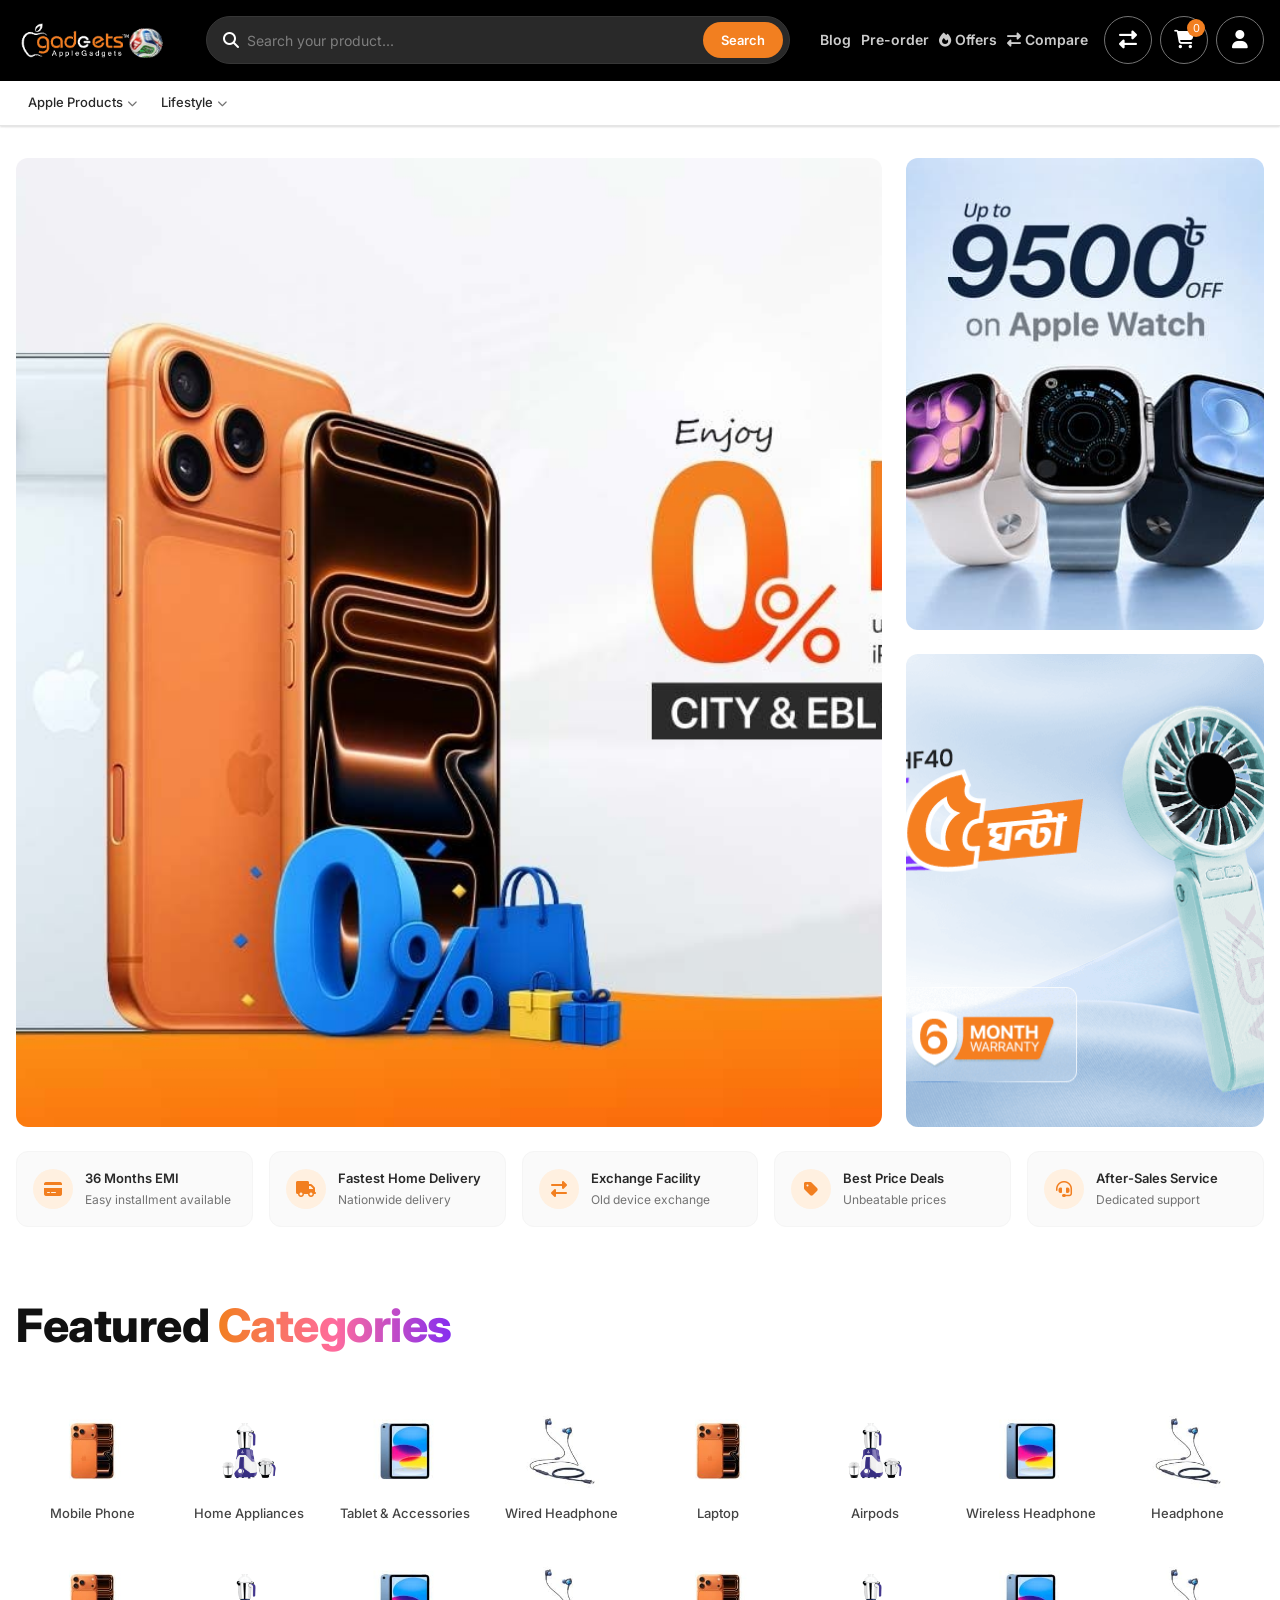
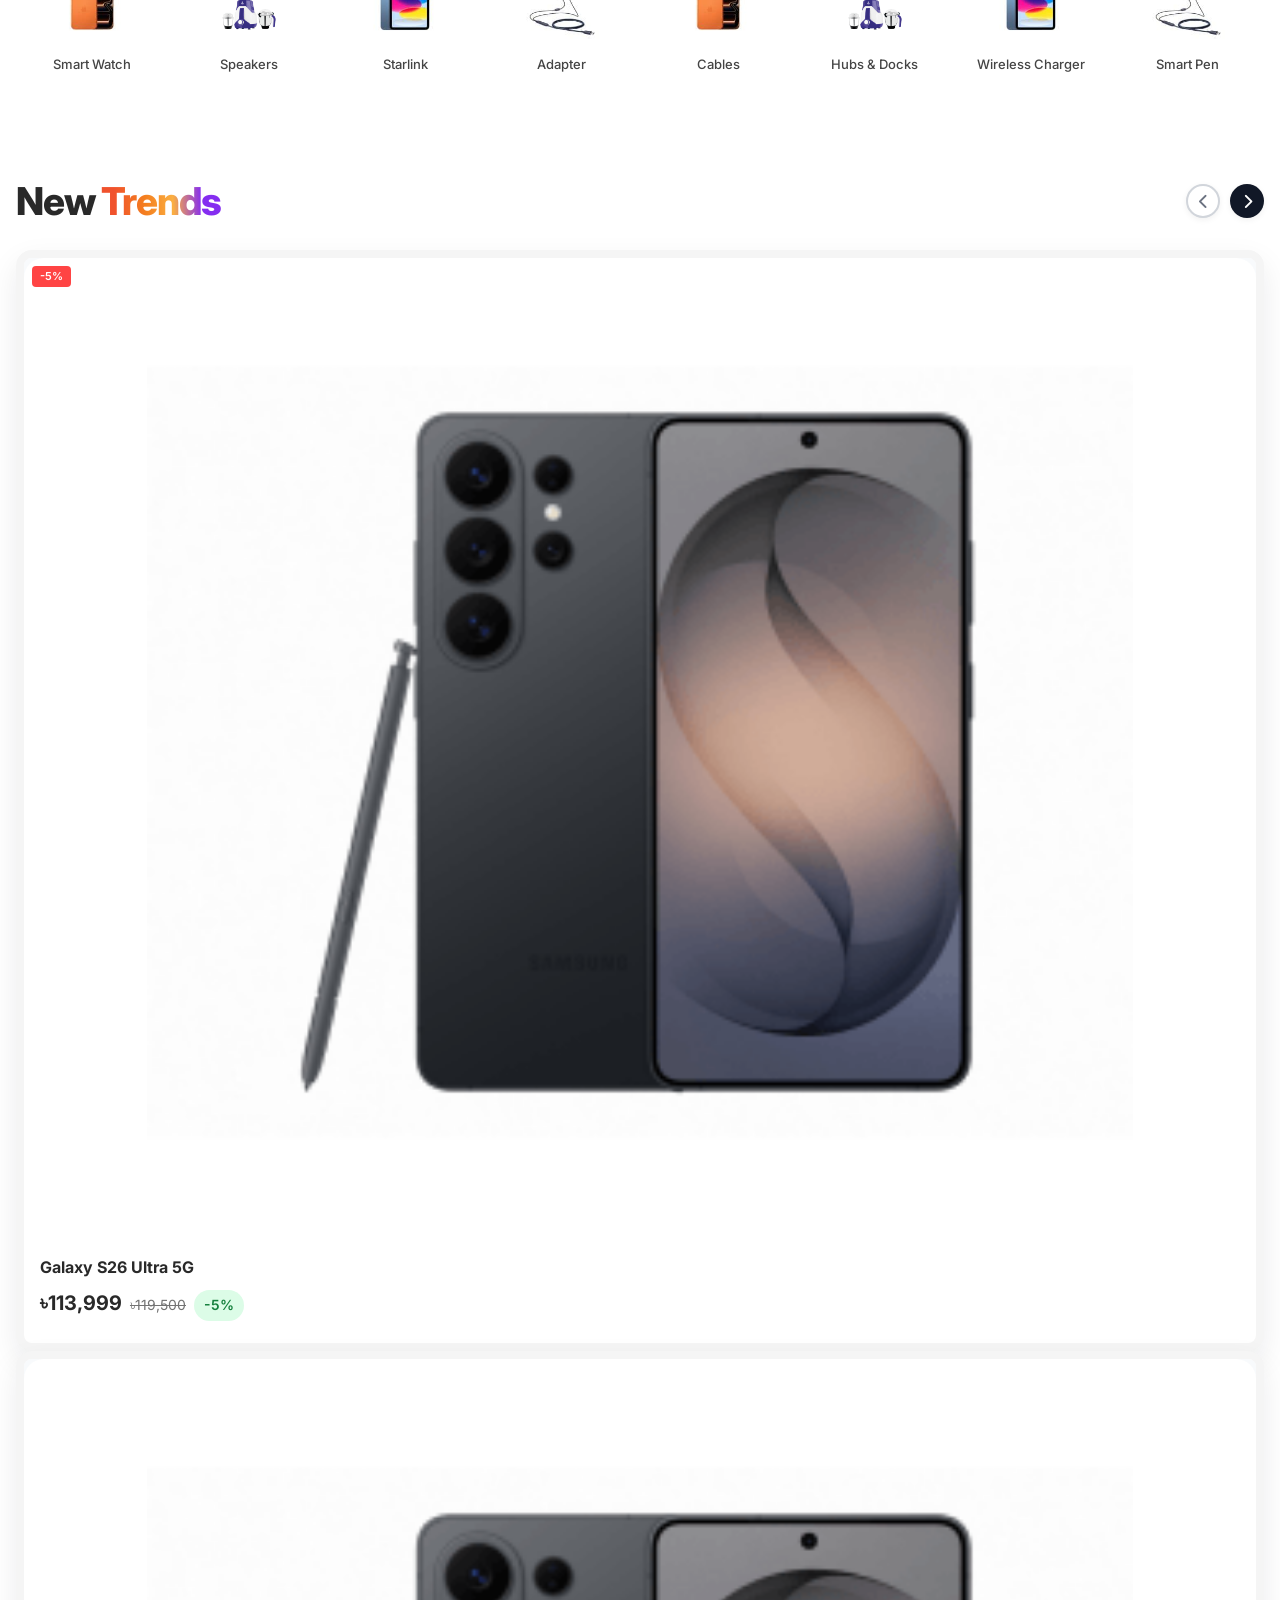
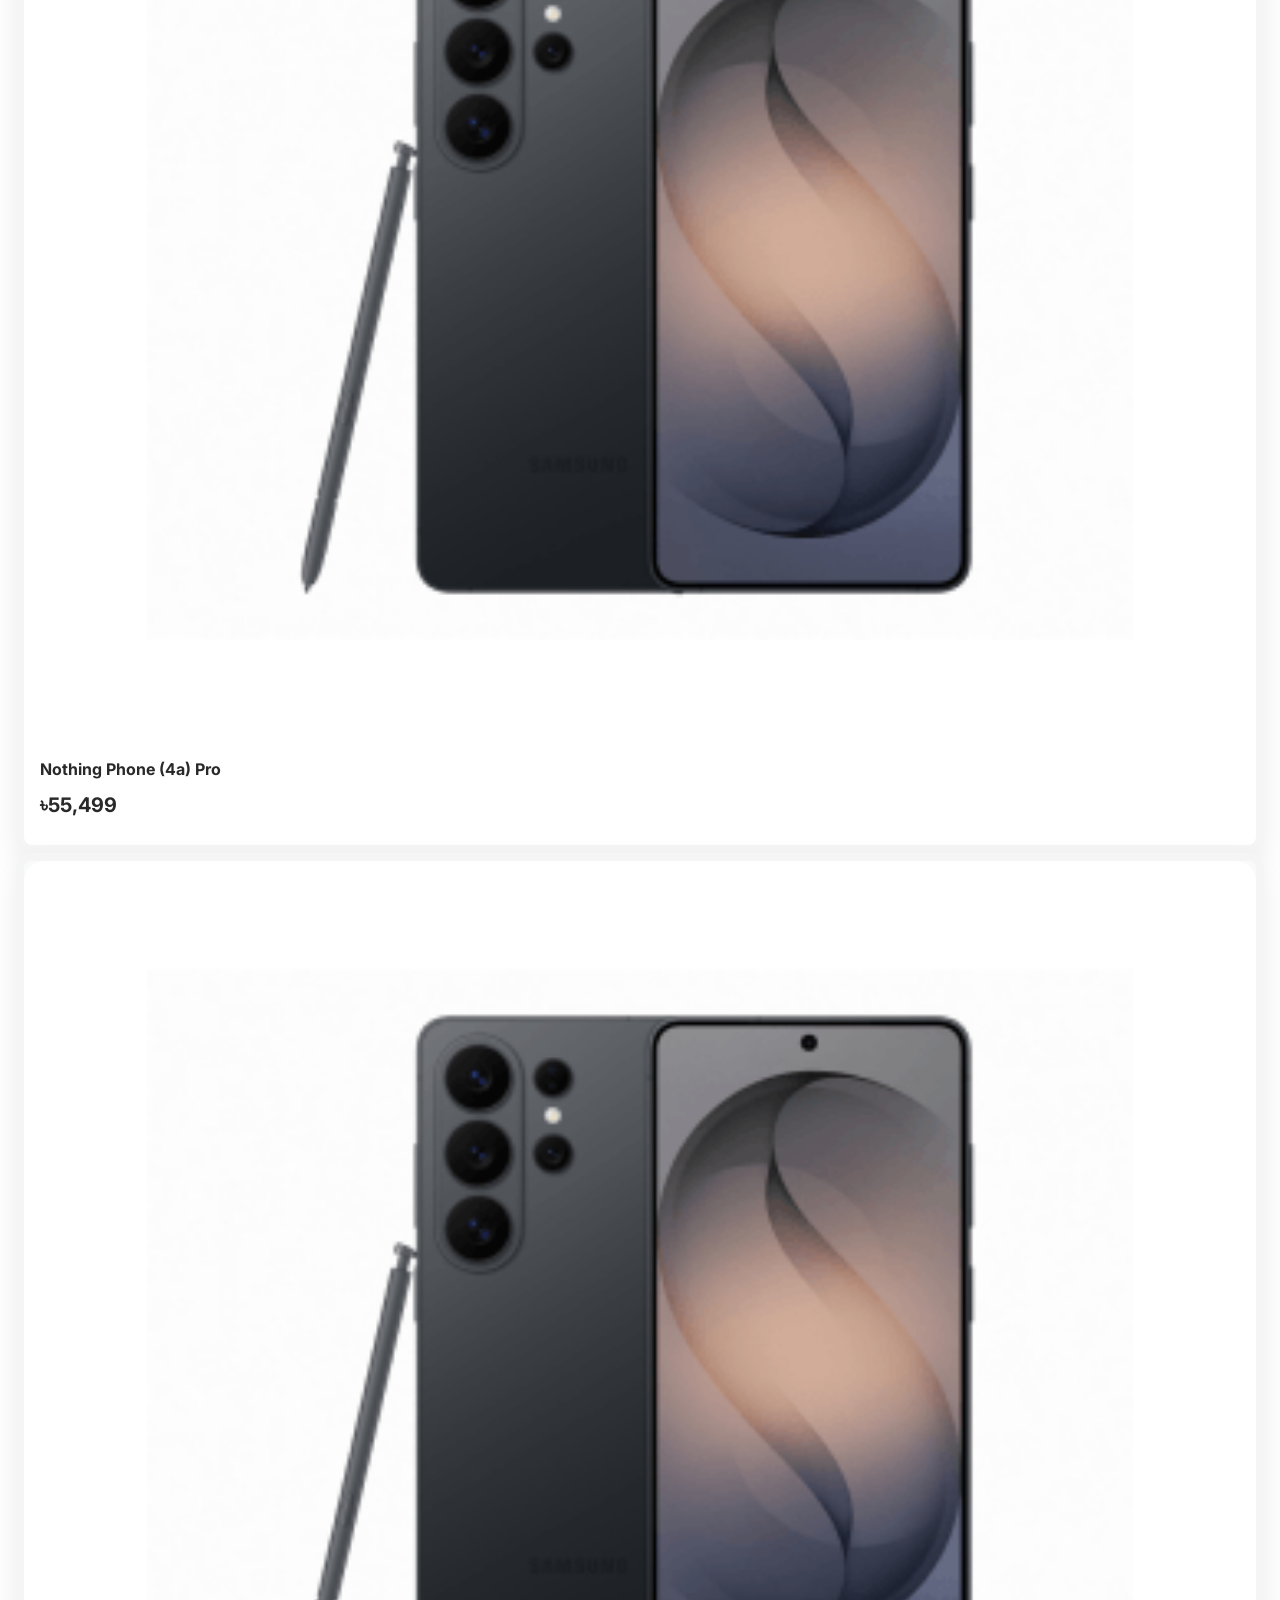
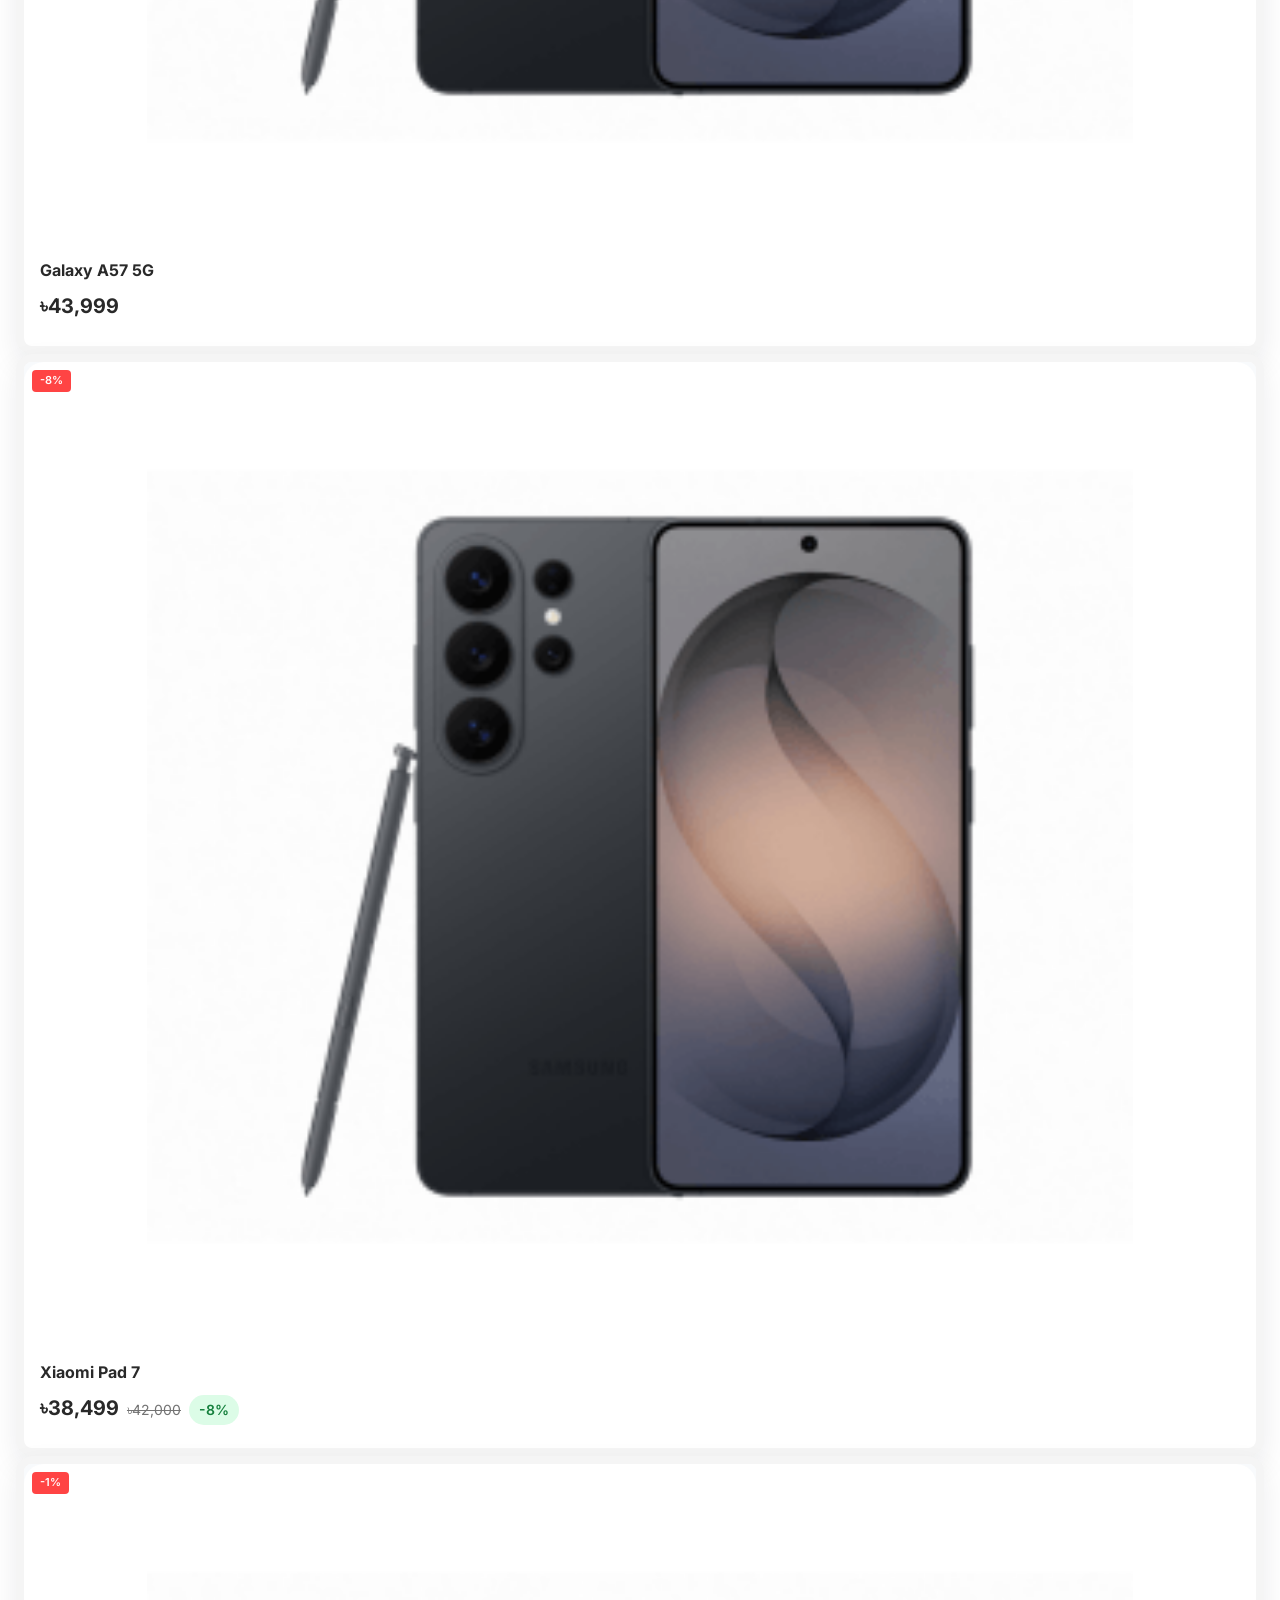
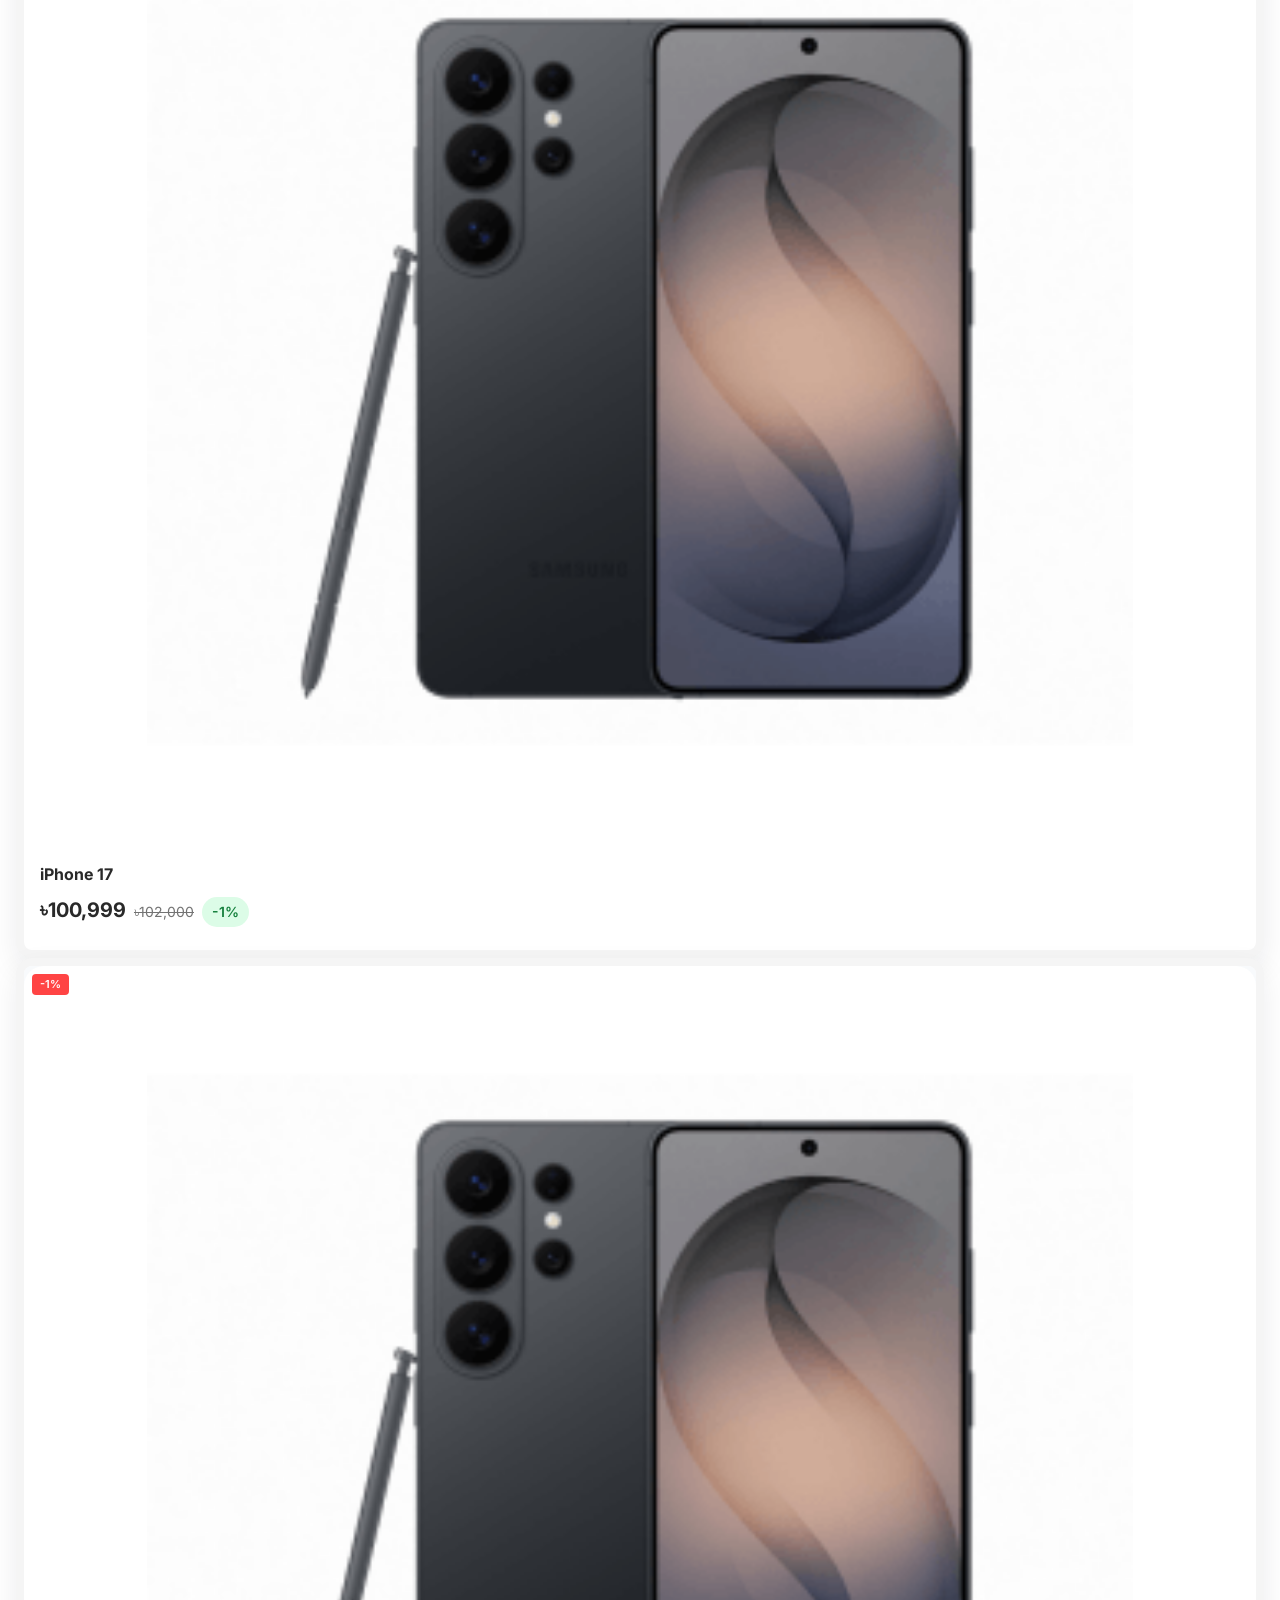
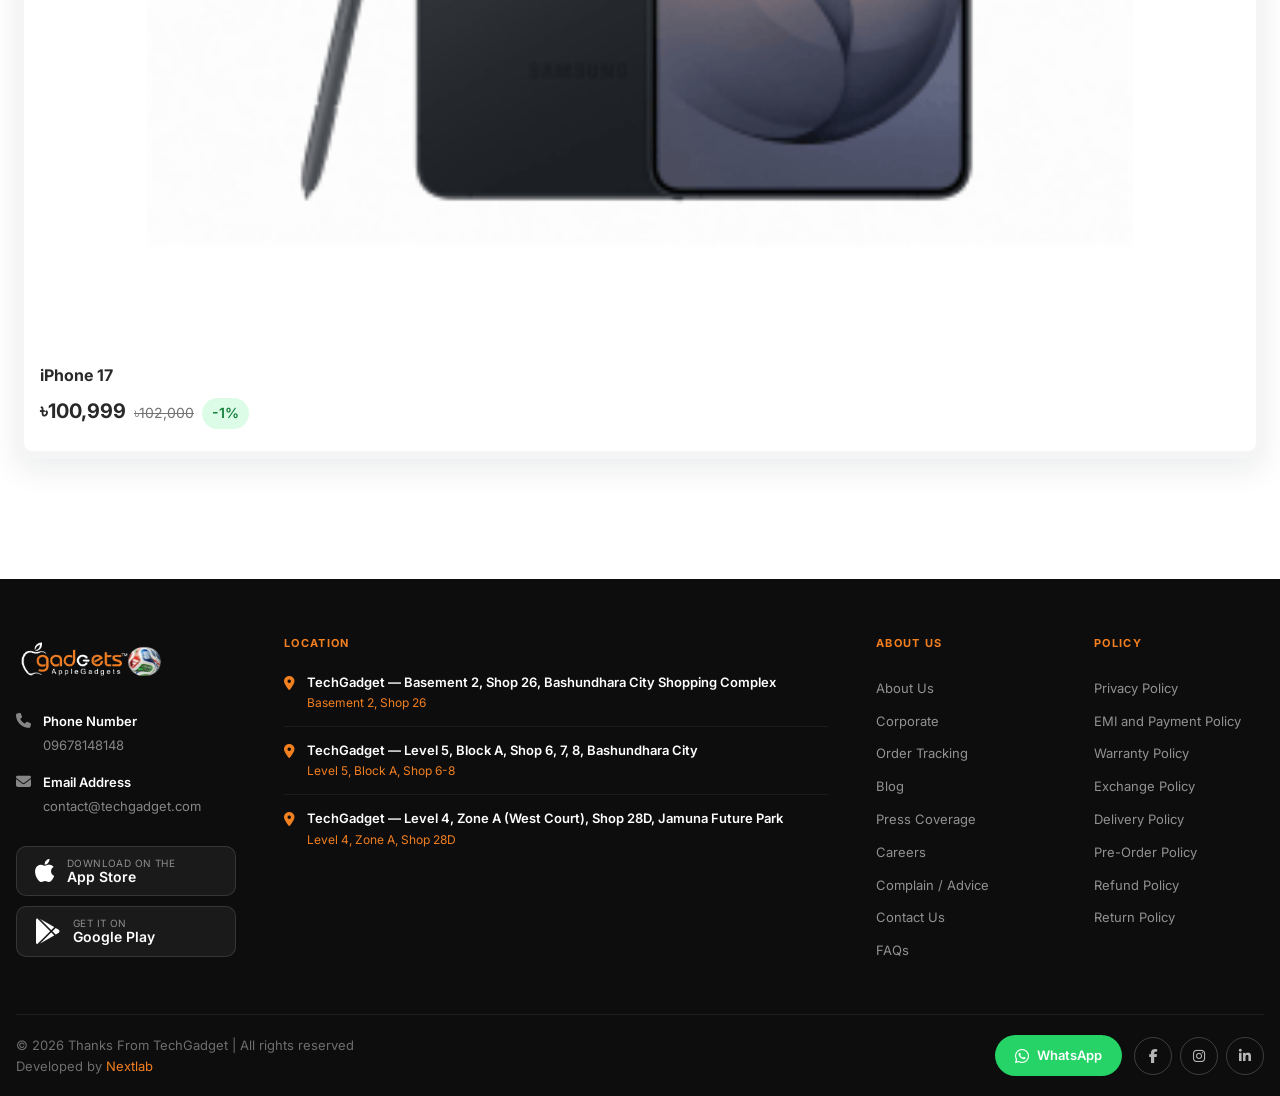
==== commit 5c28c43d: "fix design" ====
--- a/index.html
+++ b/index.html
@@ -401,6 +401,21 @@
           </div>
         </div>
 
+                <div class="product-card">
+          <div class="product-card-image">
+            <span class="product-card-badge">-1%</span>
+            <img src="assets/images/product.png" alt="iPhone 17">
+          </div>
+          <div class="product-card-body">
+            <a href="/product/iphone-17" class="product-card-title">iPhone 17</a>
+            <div class="product-card-pricing">
+              <span class="product-card-price">৳100,999</span>
+              <span class="product-card-original-price">৳102,000</span>
+              <span class="product-card-discount">-1%</span>
+            </div>
+          </div>
+        </div>
+
   
 
       </div><!-- /.new-trends-slick -->
--- a/css/products.css
+++ b/css/products.css
@@ -1,5 +1,5 @@
 /* ============================================================
-   PRODUCT SCROLL  (used by non-Slick carousels elsewhere)
+   PRODUCT SCROLL
    ============================================================ */
 .product-scroll {
   display: flex;
@@ -11,17 +11,14 @@
   scrollbar-width: thin;
 }
 
-.product-scroll::-webkit-scrollbar {
-  height: 4px;
-}
-
+.product-scroll::-webkit-scrollbar { height: 4px; }
 .product-scroll::-webkit-scrollbar-thumb {
   background: var(--color-border);
   border-radius: 10px;
 }
 
 /* ============================================================
-   PRODUCT CARD  (shared across grid + carousels)
+   PRODUCT CARD  (shared)
    ============================================================ */
 .product-card {
   border-radius: var(--radius-3xl);
@@ -35,16 +32,12 @@
   scroll-snap-align: start;
 }
 
-/* Flex-basis only used inside a plain flex scroll row */
 .product-scroll .product-card { flex: 0 0 164px; }
-
 @media (min-width: 576px)  { .product-scroll .product-card { flex: 0 0 30%;  } }
 @media (min-width: 992px)  { .product-scroll .product-card { flex: 0 0 45%;  } }
 @media (min-width: 1200px) { .product-scroll .product-card { flex: 0 0 280px; } }
 
-.product-card:hover {
-  transform: translateY(-4px);
-}
+.product-card:hover { transform: translateY(-4px); }
 
 .product-card-image {
   position: relative;
@@ -65,9 +58,7 @@
   transition: transform 0.4s ease;
 }
 
-.product-card:hover .product-card-image img {
-  transform: scale(1.05);
-}
+.product-card:hover .product-card-image img { transform: scale(1.05); }
 
 .product-card-badge {
   position: absolute;
@@ -103,10 +94,7 @@
 }
 
 @media (min-width: 768px) {
-  .product-card-title {
-    font-size: 16px;
-    max-height: 44px;
-  }
+  .product-card-title { font-size: 16px; max-height: 44px; }
 }
 
 .product-card-title:hover { color: var(--color-primary); }
@@ -116,7 +104,7 @@
   align-items: baseline;
   gap: 6px;
   flex-wrap: wrap;
-  margin-top: auto;
+  min-height: 40px;
 }
 
 .product-card-price {
@@ -142,47 +130,146 @@
 }
 
 /* ============================================================
-   PRODUCT GRID  (category / search pages)
+   PRODUCT GRID
    ============================================================ */
 .product-grid {
   display: grid;
   grid-template-columns: repeat(2, 1fr);
   gap: 10px;
+  align-items: stretch;
 }
 
 @media (min-width: 576px)  { .product-grid { grid-template-columns: repeat(3, 1fr); } }
 @media (min-width: 992px)  { .product-grid { grid-template-columns: repeat(4, 1fr); gap: 16px; } }
 @media (min-width: 1200px) { .product-grid { grid-template-columns: repeat(5, 1fr); } }
 
-.product-grid .product-card { flex: none; }
-
-/* ============================================================
-   NEW ARRIVAL TABS
-   ============================================================ */
-.new-arrival-tabs {
-  display: flex;
+.product-grid .product-card {
+  flex: none;
+  height: 100%;
+}
+
+
+/* ============================================================
+   NEW TRENDS SLICK CARD
+   ============================================================ */
+
+/* KEY FIX: make slick track a flexbox so all slides stretch
+   to match the tallest card in the visible set */
+.new-trends-slick .slick-track {
+  display: flex !important;
+  align-items: stretch;
+}
+
+.new-trends-slick .slick-slide {
+  height: auto !important;   /* override slick's inline height */
+  display: flex !important;
+  flex-direction: column;
+}
+
+/* slick wraps each slide's content in a div — stretch it too */
+.new-trends-slick .slick-slide > div {
+  display: flex;
+  flex: 1;
+  width: 100%;
+}
+
+.new-trends-slick .product-card {
+  flex: 1 1 auto;
+  width: 100%;
+  border: 8px solid var(--color-border-light);
+  box-shadow: 0 12px 30px rgba(16, 24, 40, 0.08);
+  padding-bottom: 16px;
+  border-radius: 16px;
+  overflow: hidden;
+}
+
+.new-trends-slick .product-card-image {
+  position: relative;
+  padding-bottom: 80%;
+  height: 0;
+  background: #f8fafc;
+  overflow: hidden;
+}
+
+.new-trends-slick .product-card-image img {
+  position: absolute;
+  inset: 0;
+  width: 100%;
+  height: 100%;
+  object-fit: contain;
+  padding: 0;
+  transition: transform 0.4s ease;
+}
+
+/* MOBILE ONLY: fixed image height so title/price sit at the same
+   position across all cards regardless of image aspect ratio */
+@media (max-width: 767px) {
+  .new-trends-slick .product-card-image {
+    height: 200px;
+    padding-bottom: 0;   /* kills the inherited 76.25% and the 80% above */
+  }
+
+  .new-trends-slick .product-card-image img {
+    position: static;
+    inset: auto;
+    width: 100%;
+    height: 100%;
+  }
+}
+
+.new-trends-slick .product-card:hover .product-card-image img {
+  transform: scale(1.05);
+}
+
+.new-trends-slick .product-card-body {
+  padding: 14px 16px 0;
+}
+
+.new-trends-slick .product-card-title {
+  font-size: 16px;
+  font-weight: 700;
+  line-height: 1.25;
+  max-height: 42px;
+  overflow: hidden;
+  display: -webkit-box;
+  -webkit-line-clamp: 2;
+  -webkit-box-orient: vertical;
+  margin-bottom: 10px;
+}
+
+/* MOBILE ONLY: lock title to exactly 2-line height so price always
+   aligns across cards */
+@media (max-width: 767px) {
+  .new-trends-slick .product-card-title {
+    height: 40px;
+    max-height: none;
+  }
+}
+
+.new-trends-slick .product-card-pricing {
   gap: 8px;
-  margin-bottom: 20px;
-}
-
-.new-arrival-tab {
-  padding: 6px 20px;
+}
+
+.new-trends-slick .product-card-price {
+  font-size: 20px;
+  color: var(--color-dark);
+}
+
+.new-trends-slick .product-card-original-price,
+.new-trends-slick .product-card-discount {
   font-size: 14px;
-  font-weight: 500;
-  color: var(--color-text-light);
-  border: 1px solid var(--color-border);
-  border-radius: 20px;
-  transition: var(--transition);
-  cursor: pointer;
-}
-
-.new-arrival-tab:hover {
-  border-color: var(--color-primary);
-  color: var(--color-primary);
-}
-
-.new-arrival-tab.active {
-  background: var(--color-primary);
-  border-color: var(--color-primary);
-  color: var(--color-white);
+}
+
+.new-trends-slick .product-card-discount {
+  padding: 4px 10px;
+  border-radius: 9999px;
+  background: #dcfce7;
+  color: #15803d;
+}
+
+/* Hide default Slick controls */
+.new-trends-slick .slick-prev,
+.new-trends-slick .slick-next,
+.new-trends-slick .slick-dots {
+  display: none !important;
 }
--- a/css/new-trends.css
+++ b/css/new-trends.css
@@ -1,10 +1,14 @@
 /* ============================================================
-   NEW TRENDS SECTION  —  Slick-powered carousel
+   NEW TRENDS SECTION — Slick-powered carousel
    ============================================================ */
 
-/* Section header */
 .new-trends-section .product-section-header {
   margin-bottom: 28px;
+  display: flex;
+  justify-content: space-between;
+  align-items: center;
+  flex-wrap: wrap;
+  gap: 16px;
 }
 
 .new-trends-section .section-title {
@@ -14,7 +18,7 @@
   line-height: 1.05;
 }
 
-/* Custom prev / next arrow buttons */
+/* ==================== CUSTOM ARROWS ==================== */
 .new-trends-section .section-actions {
   display: flex;
   align-items: center;
@@ -22,102 +26,53 @@
 }
 
 .new-trends-section .carousel-arrow {
-  width: 40px;
-  height: 40px;
-  border-radius: var(--radius-full);
+  width: 34px;
+  height: 34px;
+  border-radius: 50%;
   display: grid;
   place-items: center;
-  transition: var(--transition);
-  box-shadow: var(--shadow-sm);
+  transition: all 0.25s ease;
   cursor: pointer;
+  box-shadow: 0 2px 6px rgba(0, 0, 0, 0.06);
 }
 
 .new-trends-section .carousel-arrow-prev {
-  border: 1px solid var(--color-gray-400);
-  background: var(--color-white);
-  color: var(--color-text-light);
+  background: #ffffff;
+  border: 2px solid #d1d5db;
+  color: #6b7280;
 }
 
 .new-trends-section .carousel-arrow-next {
-  background: var(--color-black);
-  color: var(--color-white);
+  background: #111827;
+  color: #ffffff;
+  border: none;
 }
 
 .new-trends-section .carousel-arrow:hover {
-  transform: translateY(-1px);
+  transform: scale(1.08);
+  box-shadow: 0 4px 12px rgba(0, 0, 0, 0.1);
 }
 
-/* ── Slick track spacing ── */
+.new-trends-section .carousel-arrow i {
+  font-size: 15px;
+}
+
+.new-trends-section .carousel-arrow-prev:hover {
+  background: #f8fafc;
+  border-color: #9ca3af;
+  color: #374151;
+}
+
+/* ── Slick track spacing — reduced gap so cards aren't fat ── */
 .new-trends-slick .slick-list {
-  margin: 0 -8px;
+  margin: 0 -6px;
 }
 
 .new-trends-slick .slick-slide {
-  padding: 0 8px;
+  padding: 0 6px;
   height: auto;
 }
 
-/* ensure the inner flex child fills the slide */
 .new-trends-slick .slick-slide > div {
   display: flex;
-}
-
-/* ── Card overrides inside the Slick track ── */
-.new-trends-slick .product-card {
-  flex: 1 1 auto;
-  width: 100%;
-  border: 1px solid var(--color-border-light);
-  box-shadow: 0 12px 30px rgba(16, 24, 40, 0.08);
-  padding-bottom: 16px;
-}
-
-.new-trends-slick .product-card-image {
-  padding-bottom: 72%;
-  background: linear-gradient(180deg, #f8fafc 0%, #ffffff 100%);
-}
-
-.new-trends-slick .product-card-image img {
-  padding: 16px 18px 0;
-  background: transparent;
-  object-fit: contain;
-  border-radius: var(--radius-3xl) var(--radius-3xl) 0 0;
-}
-
-.new-trends-slick .product-card-body {
-  padding: 14px 16px 0;
-}
-
-.new-trends-slick .product-card-title {
-  font-size: 16px;
-  font-weight: 700;
-  line-height: 1.25;
-  max-height: 42px;
-  margin-bottom: 10px;
-}
-
-.new-trends-slick .product-card-pricing {
-  gap: 8px;
-}
-
-.new-trends-slick .product-card-price {
-  font-size: 20px;
-  color: var(--color-dark);
-}
-
-.new-trends-slick .product-card-original-price {
-  font-size: 14px;
-}
-
-.new-trends-slick .product-card-discount {
-  padding: 4px 10px;
-  border-radius: var(--radius-full);
-  background: #dcfce7;
-  color: var(--color-success);
-}
-
-/* hide Slick's built-in arrows & dots (custom buttons used instead) */
-.new-trends-slick .slick-prev,
-.new-trends-slick .slick-next,
-.new-trends-slick .slick-dots {
-  display: none !important;
 }
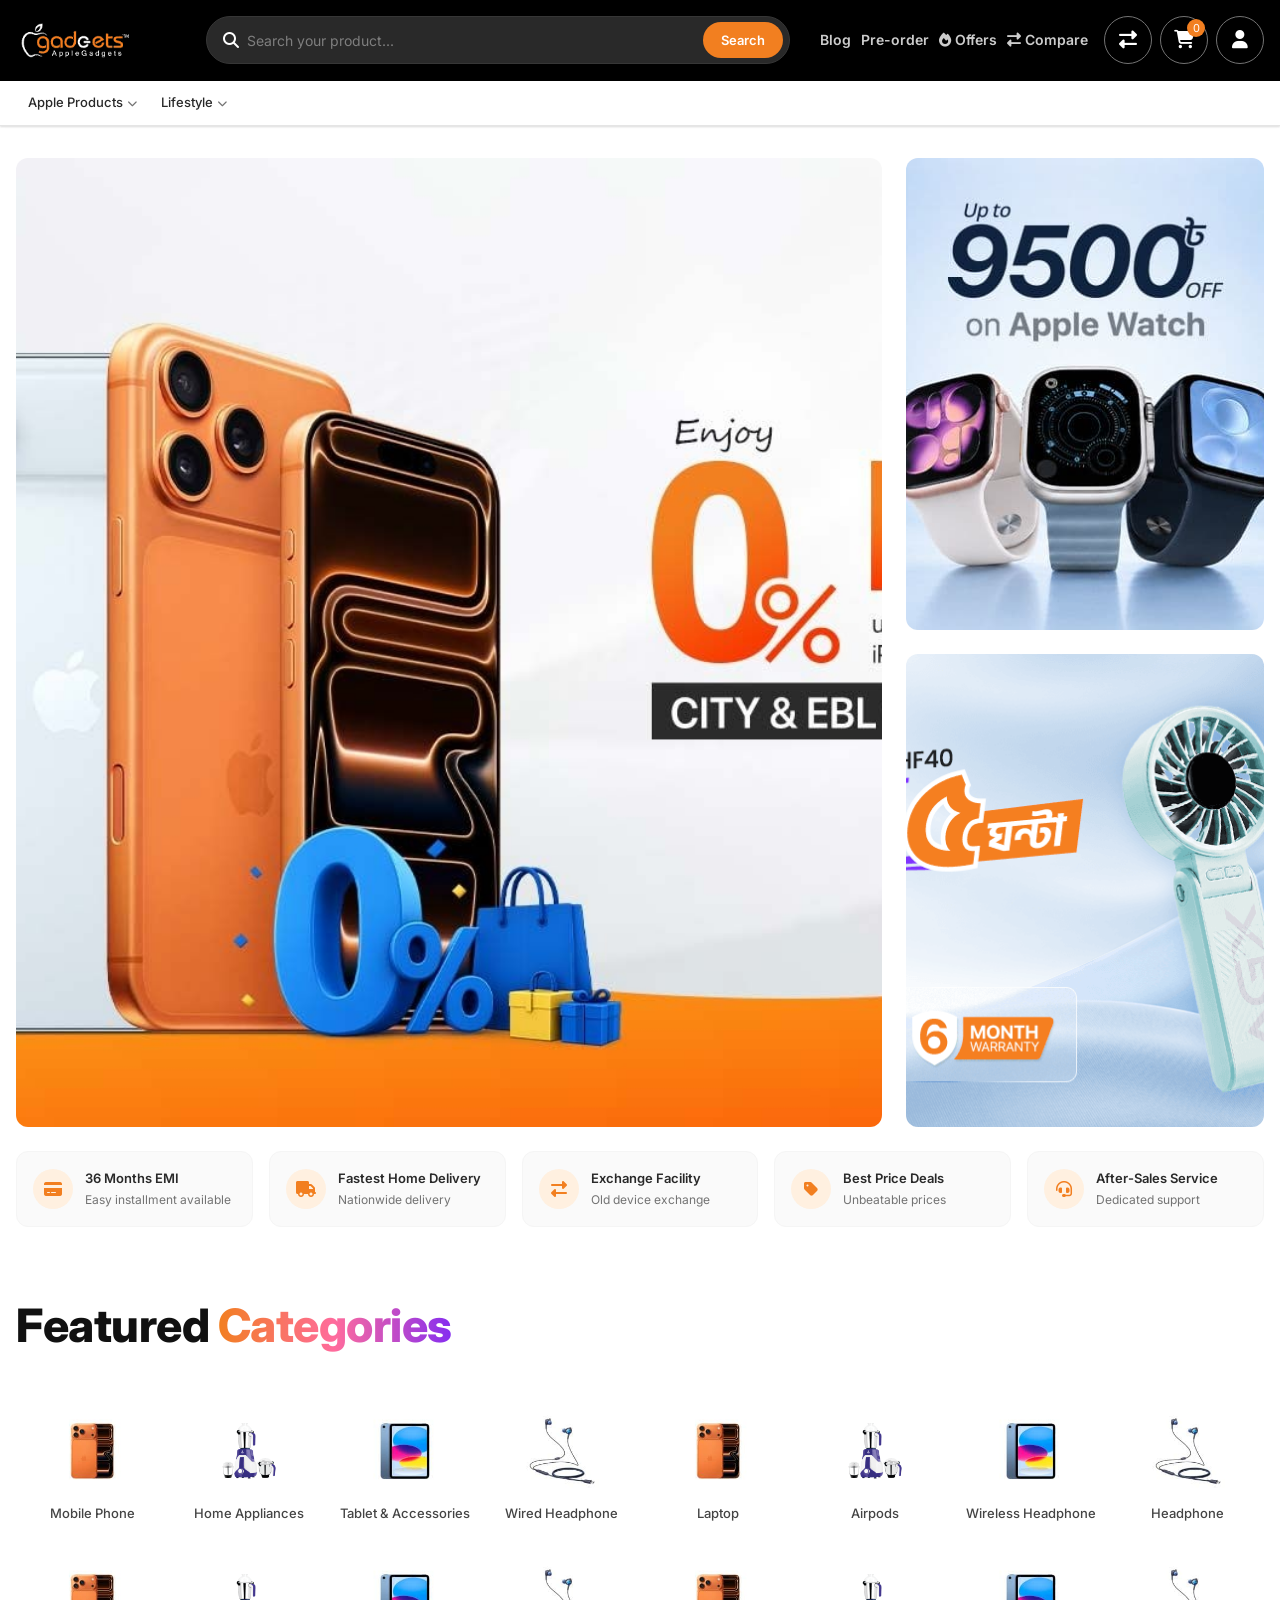
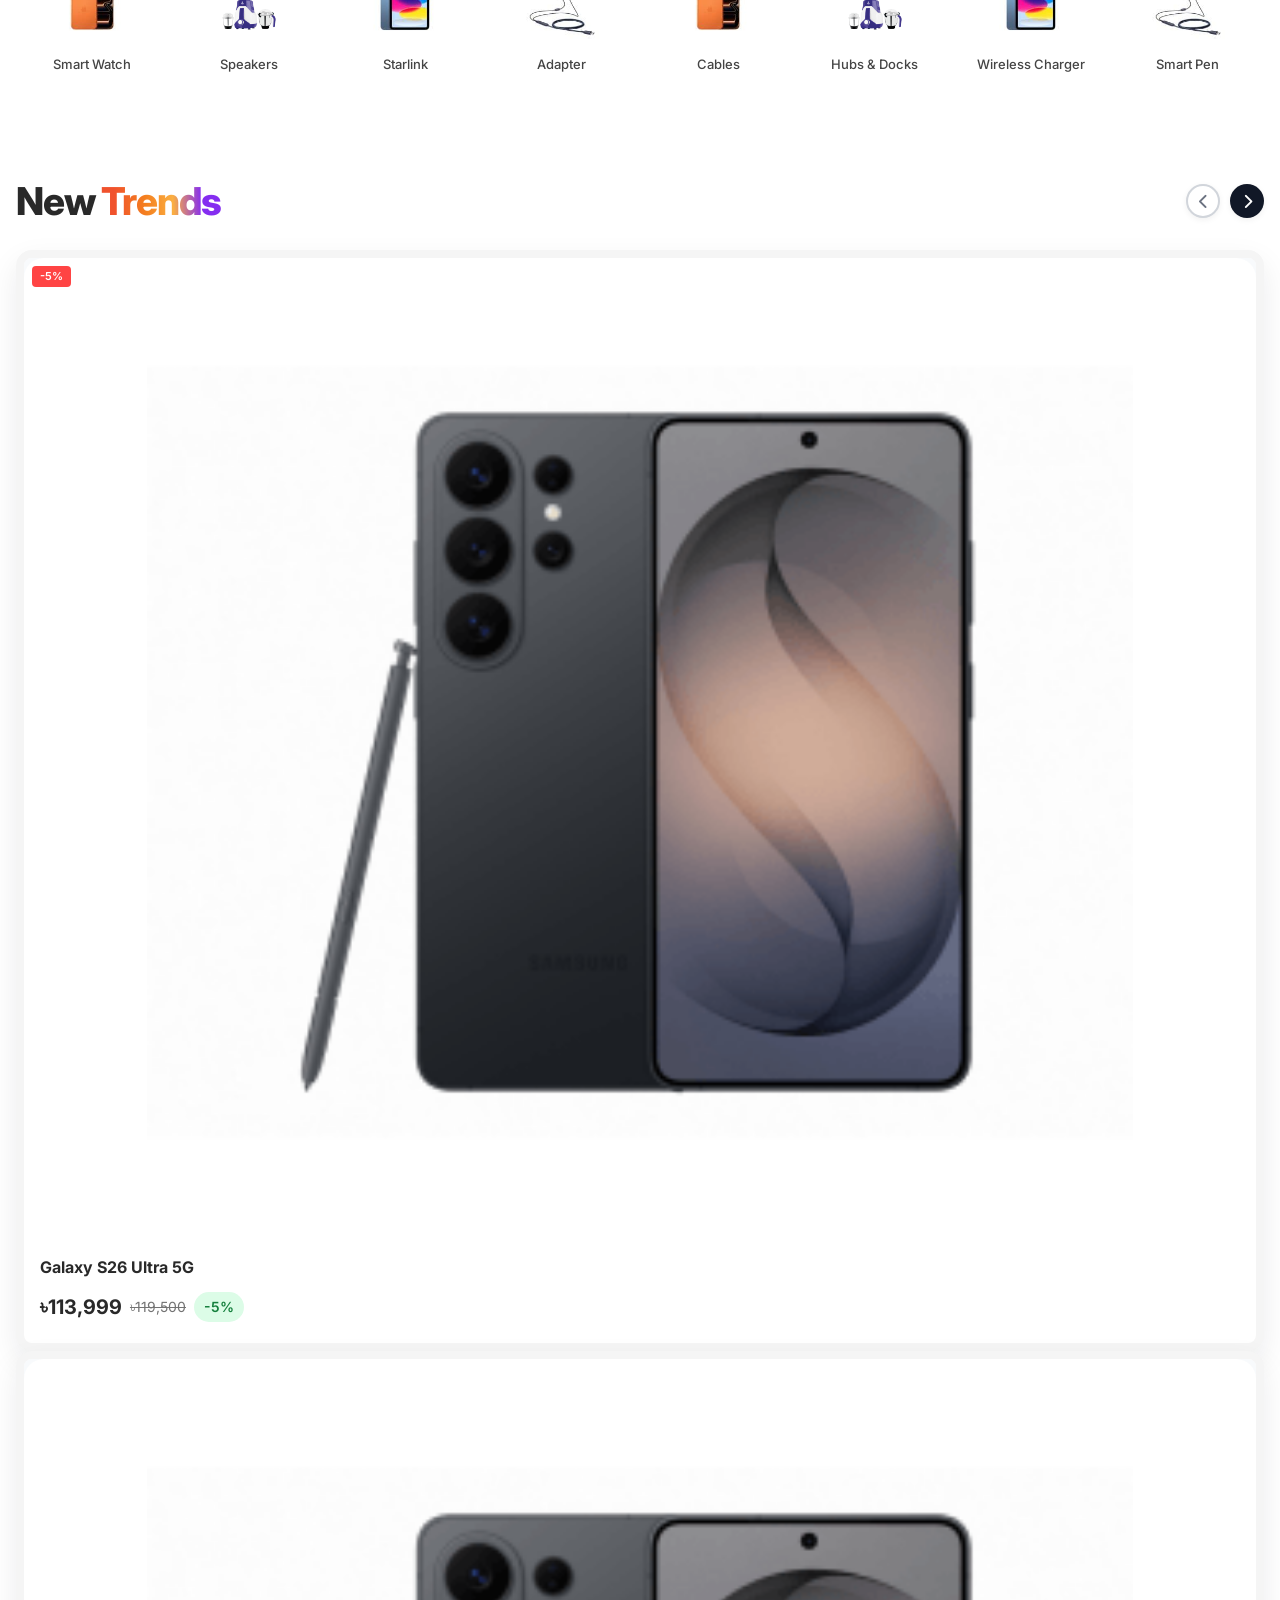
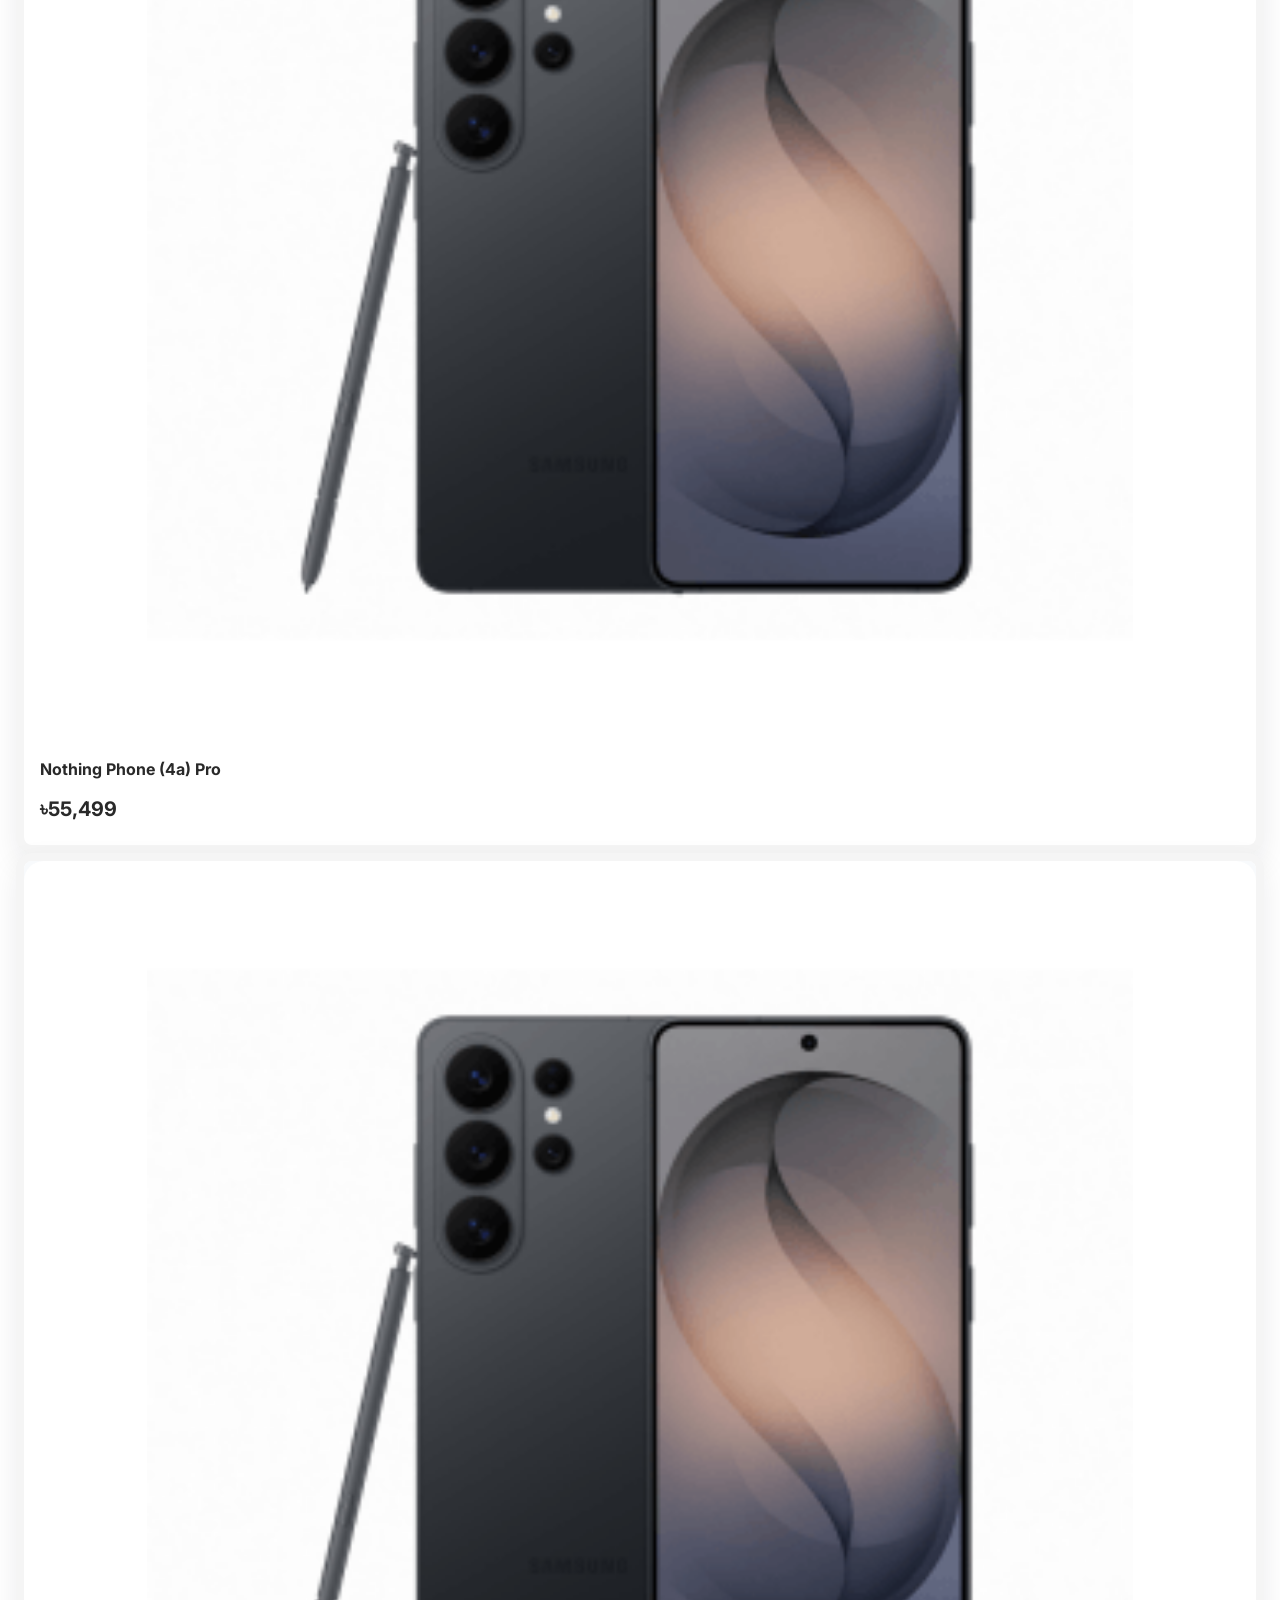
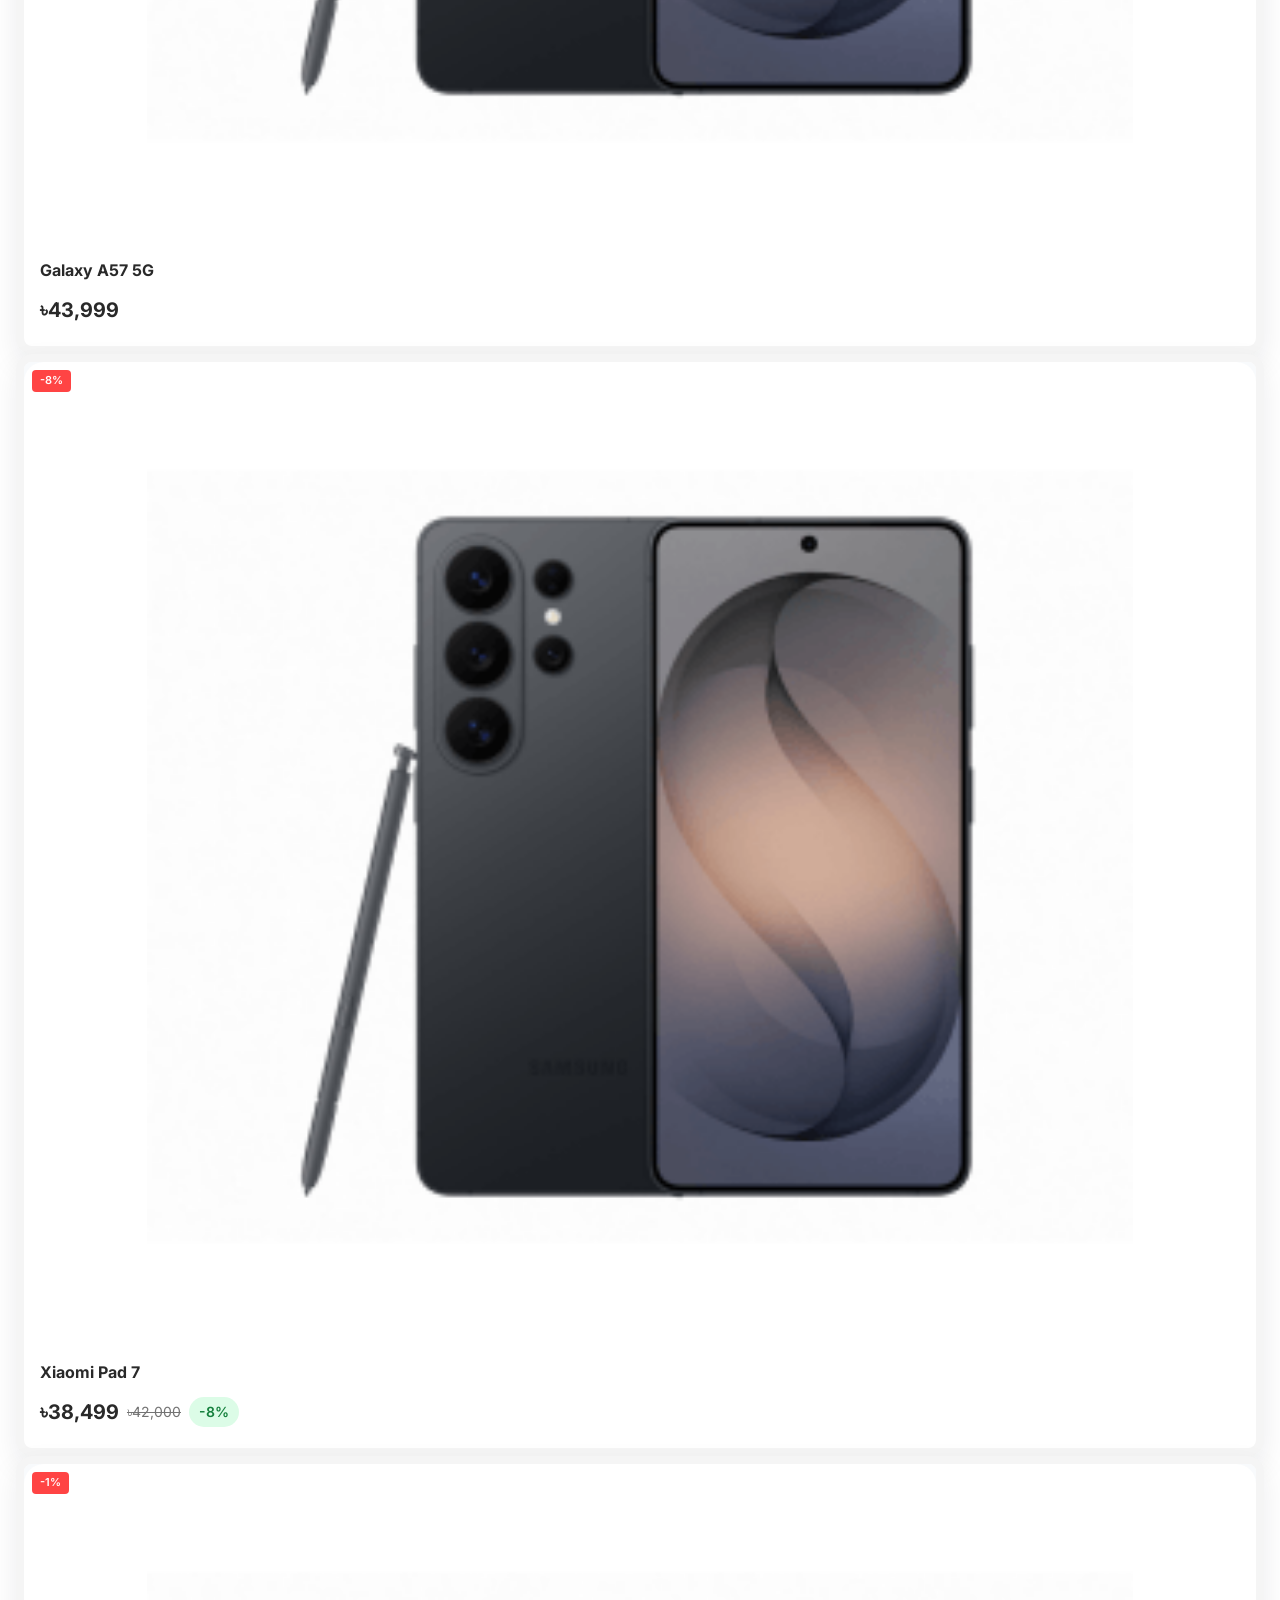
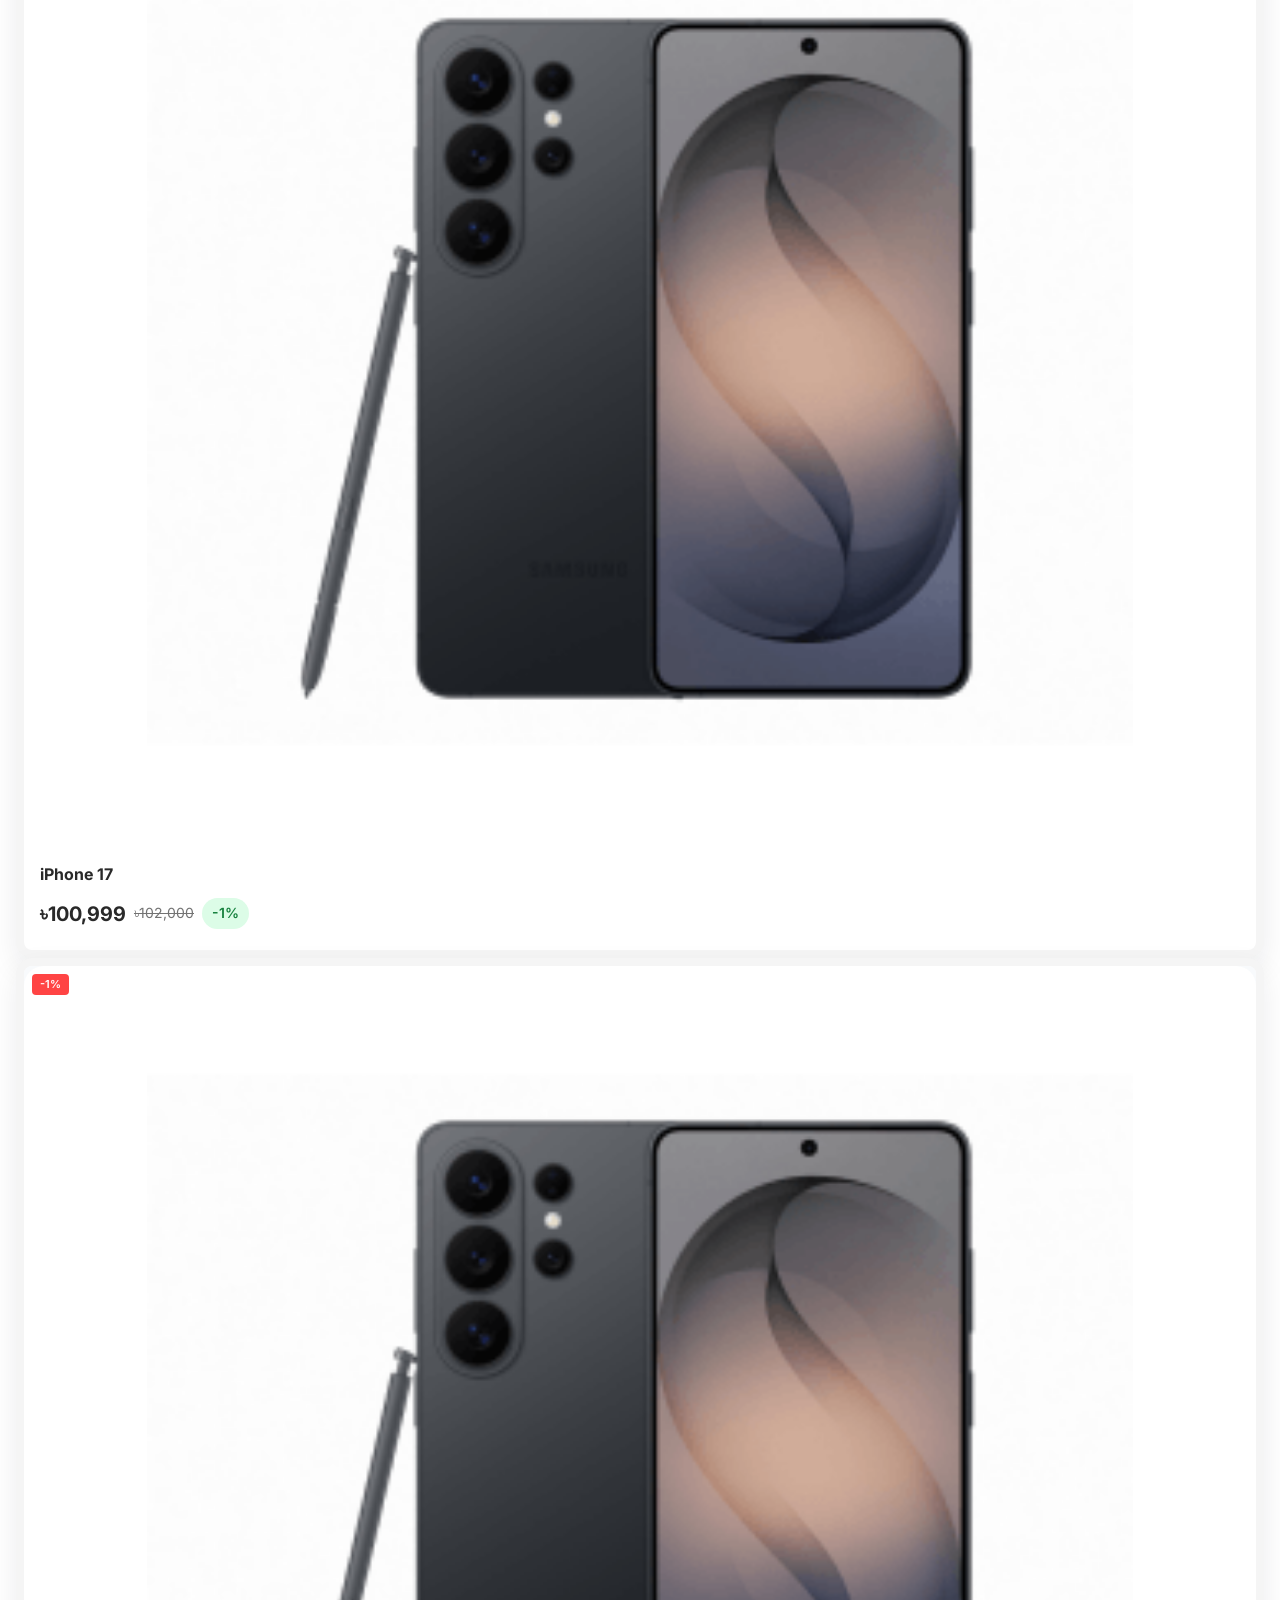
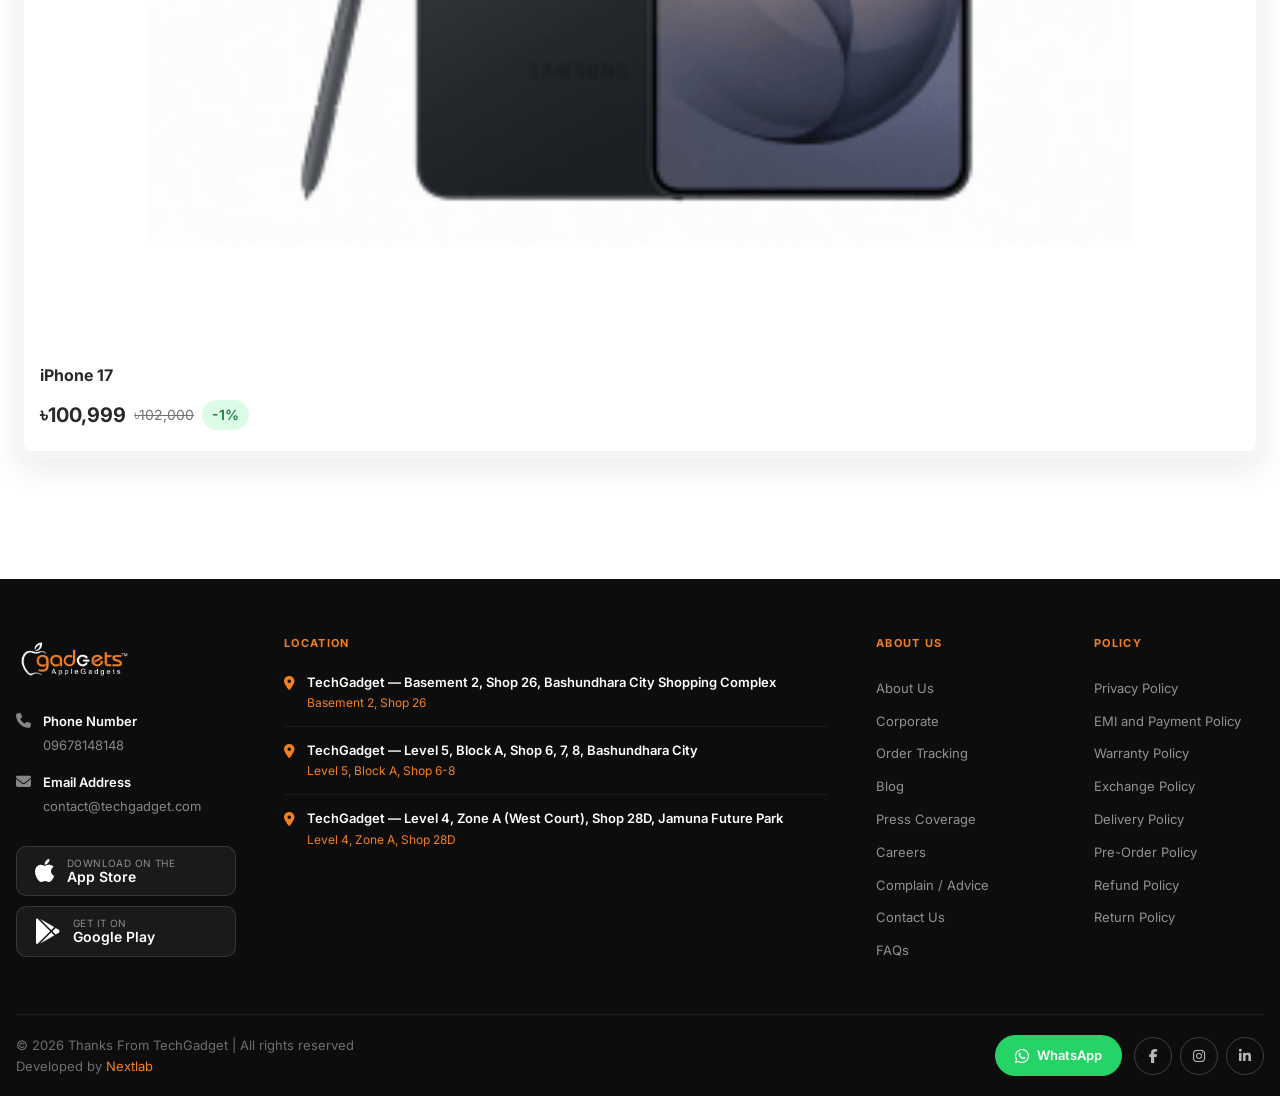
==== commit b054ab0e: "fix: design" ====
--- a/index.html
+++ b/index.html
@@ -338,7 +338,7 @@
             <img src="assets/images/product.png" alt="Galaxy S26 Ultra 5G">
           </div>
           <div class="product-card-body">
-            <a href="/product/galaxy-s26-ultra" class="product-card-title">Galaxy S26 Ultra 5G</a>
+            <a href="product-details.html" class="product-card-title">Galaxy S26 Ultra 5G</a>
             <div class="product-card-pricing">
               <span class="product-card-price">৳113,999</span>
               <span class="product-card-original-price">৳119,500</span>
--- a/css/products.css
+++ b/css/products.css
@@ -11,16 +11,19 @@
   scrollbar-width: thin;
 }
 
-.product-scroll::-webkit-scrollbar { height: 4px; }
+.product-scroll::-webkit-scrollbar { 
+  height: 4px; 
+}
 .product-scroll::-webkit-scrollbar-thumb {
   background: var(--color-border);
   border-radius: 10px;
 }
 
 /* ============================================================
-   PRODUCT CARD  (shared)
+   PRODUCT CARD (shared)
    ============================================================ */
 .product-card {
+  position: relative;
   border-radius: var(--radius-3xl);
   box-shadow: var(--shadow-card);
   overflow: hidden;
@@ -37,7 +40,9 @@
 @media (min-width: 992px)  { .product-scroll .product-card { flex: 0 0 45%;  } }
 @media (min-width: 1200px) { .product-scroll .product-card { flex: 0 0 280px; } }
 
-.product-card:hover { transform: translateY(-4px); }
+.product-card:hover { 
+  transform: translateY(-4px); 
+}
 
 .product-card-image {
   position: relative;
@@ -58,7 +63,9 @@
   transition: transform 0.4s ease;
 }
 
-.product-card:hover .product-card-image img { transform: scale(1.05); }
+.product-card:hover .product-card-image img { 
+  transform: scale(1.05); 
+}
 
 .product-card-badge {
   position: absolute;
@@ -93,12 +100,27 @@
   margin-bottom: 8px;
 }
 
+.product-card-title::after {
+  content: "";
+  position: absolute;
+  inset: 0;
+  z-index: 1;
+}
+
 @media (min-width: 768px) {
-  .product-card-title { font-size: 16px; max-height: 44px; }
-}
-
-.product-card-title:hover { color: var(--color-primary); }
-
+  .product-card-title { 
+    font-size: 16px; 
+    max-height: 44px; 
+  }
+}
+
+.product-card-title:hover { 
+  color: var(--color-primary); 
+}
+
+/* ============================================================
+   PRODUCT CARD PRICING - UPDATED
+   ============================================================ */
 .product-card-pricing {
   display: flex;
   align-items: baseline;
@@ -113,10 +135,6 @@
   color: var(--color-sale-price);
 }
 
-@media (min-width: 768px) {
-  .product-card-price { font-size: 17px; }
-}
-
 .product-card-original-price {
   font-size: 12px;
   color: var(--color-text-muted);
@@ -130,48 +148,8 @@
 }
 
 /* ============================================================
-   PRODUCT GRID
-   ============================================================ */
-.product-grid {
-  display: grid;
-  grid-template-columns: repeat(2, 1fr);
-  gap: 10px;
-  align-items: stretch;
-}
-
-@media (min-width: 576px)  { .product-grid { grid-template-columns: repeat(3, 1fr); } }
-@media (min-width: 992px)  { .product-grid { grid-template-columns: repeat(4, 1fr); gap: 16px; } }
-@media (min-width: 1200px) { .product-grid { grid-template-columns: repeat(5, 1fr); } }
-
-.product-grid .product-card {
-  flex: none;
-  height: 100%;
-}
-
-
-/* ============================================================
-   NEW TRENDS SLICK CARD
-   ============================================================ */
-
-/* KEY FIX: make slick track a flexbox so all slides stretch
-   to match the tallest card in the visible set */
-.new-trends-slick .slick-track {
-  display: flex !important;
-  align-items: stretch;
-}
-
-.new-trends-slick .slick-slide {
-  height: auto !important;   /* override slick's inline height */
-  display: flex !important;
-  flex-direction: column;
-}
-
-/* slick wraps each slide's content in a div — stretch it too */
-.new-trends-slick .slick-slide > div {
-  display: flex;
-  flex: 1;
-  width: 100%;
-}
+   NEW TRENDS SLICK CARD (Specific styling)
+   ============================================================ */
 
 .new-trends-slick .product-card {
   flex: 1 1 auto;
@@ -201,12 +179,11 @@
   transition: transform 0.4s ease;
 }
 
-/* MOBILE ONLY: fixed image height so title/price sit at the same
-   position across all cards regardless of image aspect ratio */
+/* MOBILE ONLY: fixed image height */
 @media (max-width: 767px) {
   .new-trends-slick .product-card-image {
     height: 200px;
-    padding-bottom: 0;   /* kills the inherited 76.25% and the 80% above */
+    padding-bottom: 0;
   }
 
   .new-trends-slick .product-card-image img {
@@ -217,10 +194,6 @@
   }
 }
 
-.new-trends-slick .product-card:hover .product-card-image img {
-  transform: scale(1.05);
-}
-
 .new-trends-slick .product-card-body {
   padding: 14px 16px 0;
 }
@@ -237,8 +210,6 @@
   margin-bottom: 10px;
 }
 
-/* MOBILE ONLY: lock title to exactly 2-line height so price always
-   aligns across cards */
 @media (max-width: 767px) {
   .new-trends-slick .product-card-title {
     height: 40px;
@@ -246,13 +217,18 @@
   }
 }
 
+/* ==================== PRICING - SIDE BY SIDE ON MOBILE ==================== */
 .new-trends-slick .product-card-pricing {
+  display: flex;
+  align-items: center;
   gap: 8px;
+  flex-wrap: wrap;
 }
 
 .new-trends-slick .product-card-price {
   font-size: 20px;
   color: var(--color-dark);
+  font-weight: 700;
 }
 
 .new-trends-slick .product-card-original-price,
@@ -265,6 +241,41 @@
   border-radius: 9999px;
   background: #dcfce7;
   color: #15803d;
+}
+
+/* MOBILE FIX: Price beside original price */
+@media (max-width: 767px) {
+  .new-trends-slick .product-card-pricing {
+    flex-wrap: nowrap;
+    align-items: baseline;
+    gap: 6px;
+  }
+
+  .new-trends-slick .product-card-price {
+    font-size: 17px;           /* reduced size as requested */
+    order: 1;
+  }
+
+  .new-trends-slick .product-card-original-price {
+    font-size: 13px;
+    order: 2;
+  }
+
+  .new-trends-slick .product-card-discount {
+    font-size: 12px;
+    padding: 2px 8px;
+    margin-left: auto;         /* push badge to right */
+    order: 3;
+  }
+}
+
+@media (max-width: 480px) {
+  .new-trends-slick .product-card-price {
+    font-size: 16px;
+  }
+  .new-trends-slick .product-card-original-price {
+    font-size: 12.5px;
+  }
 }
 
 /* Hide default Slick controls */
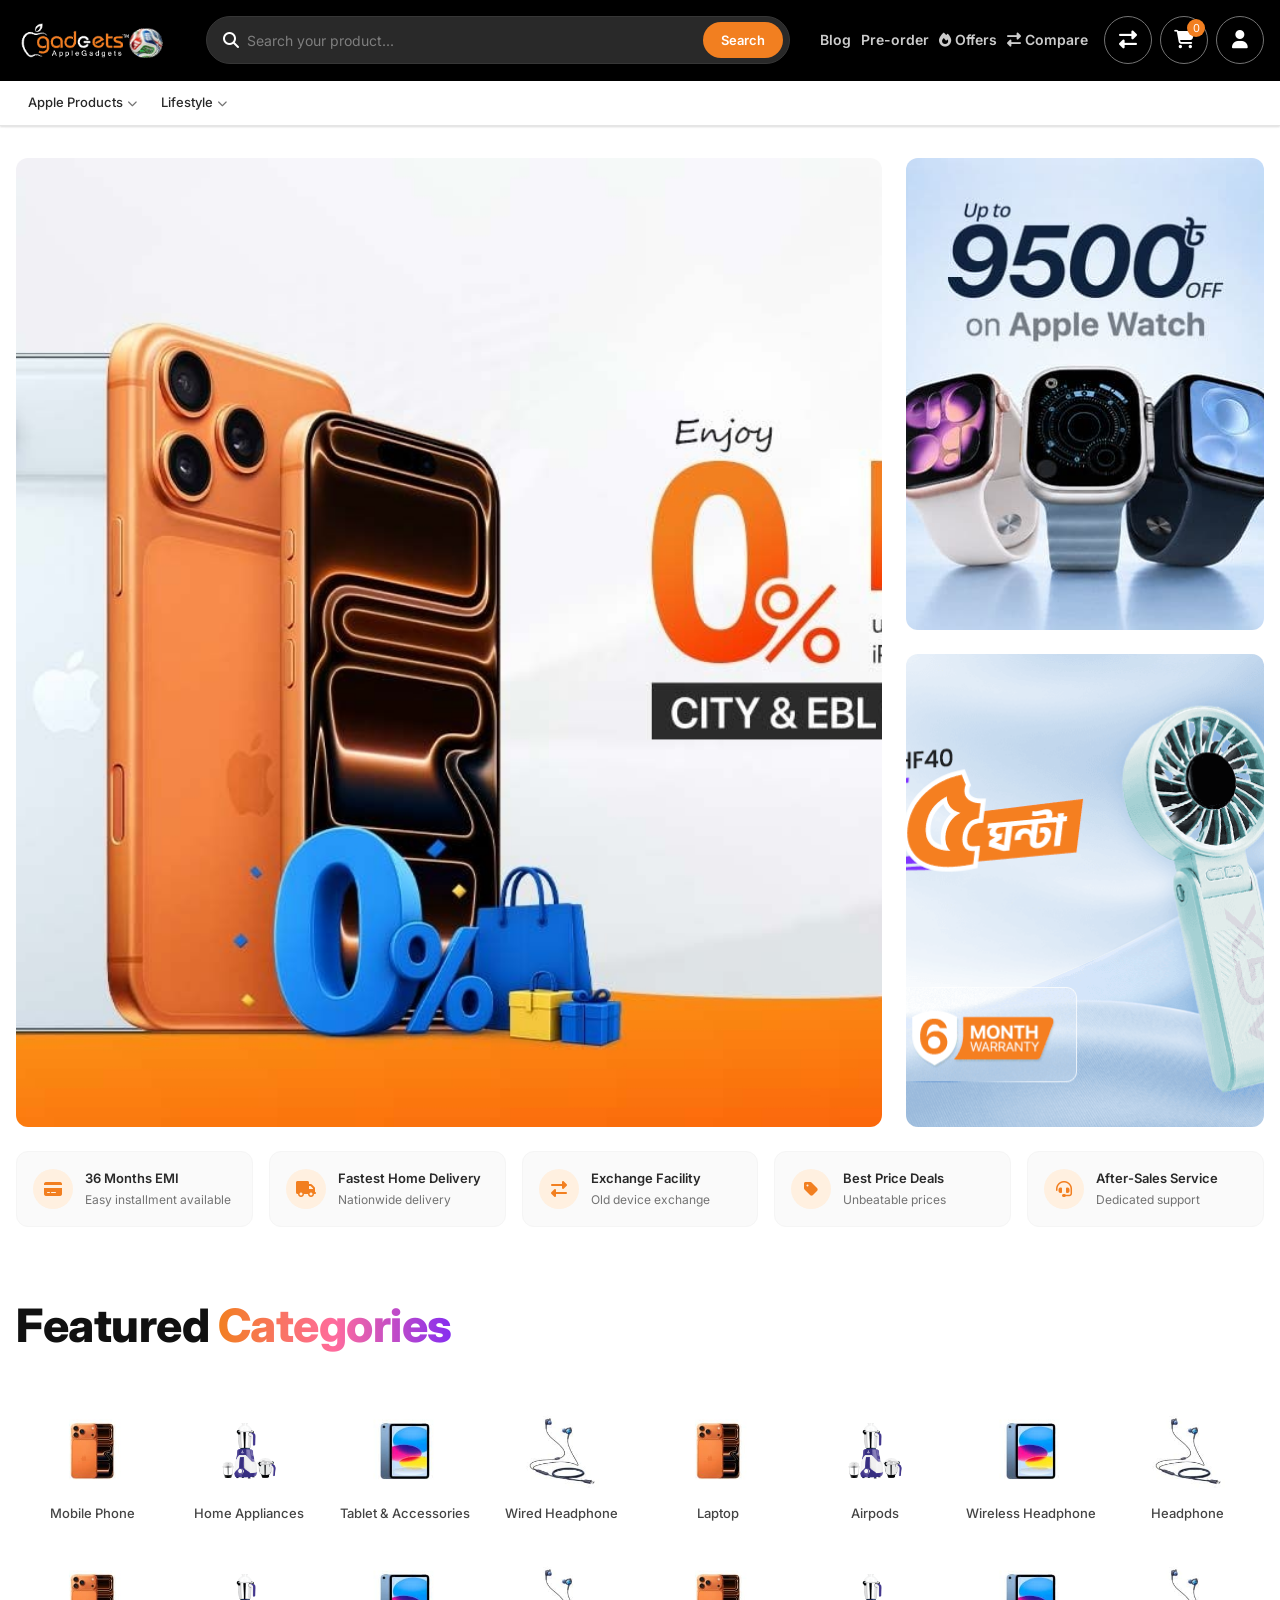
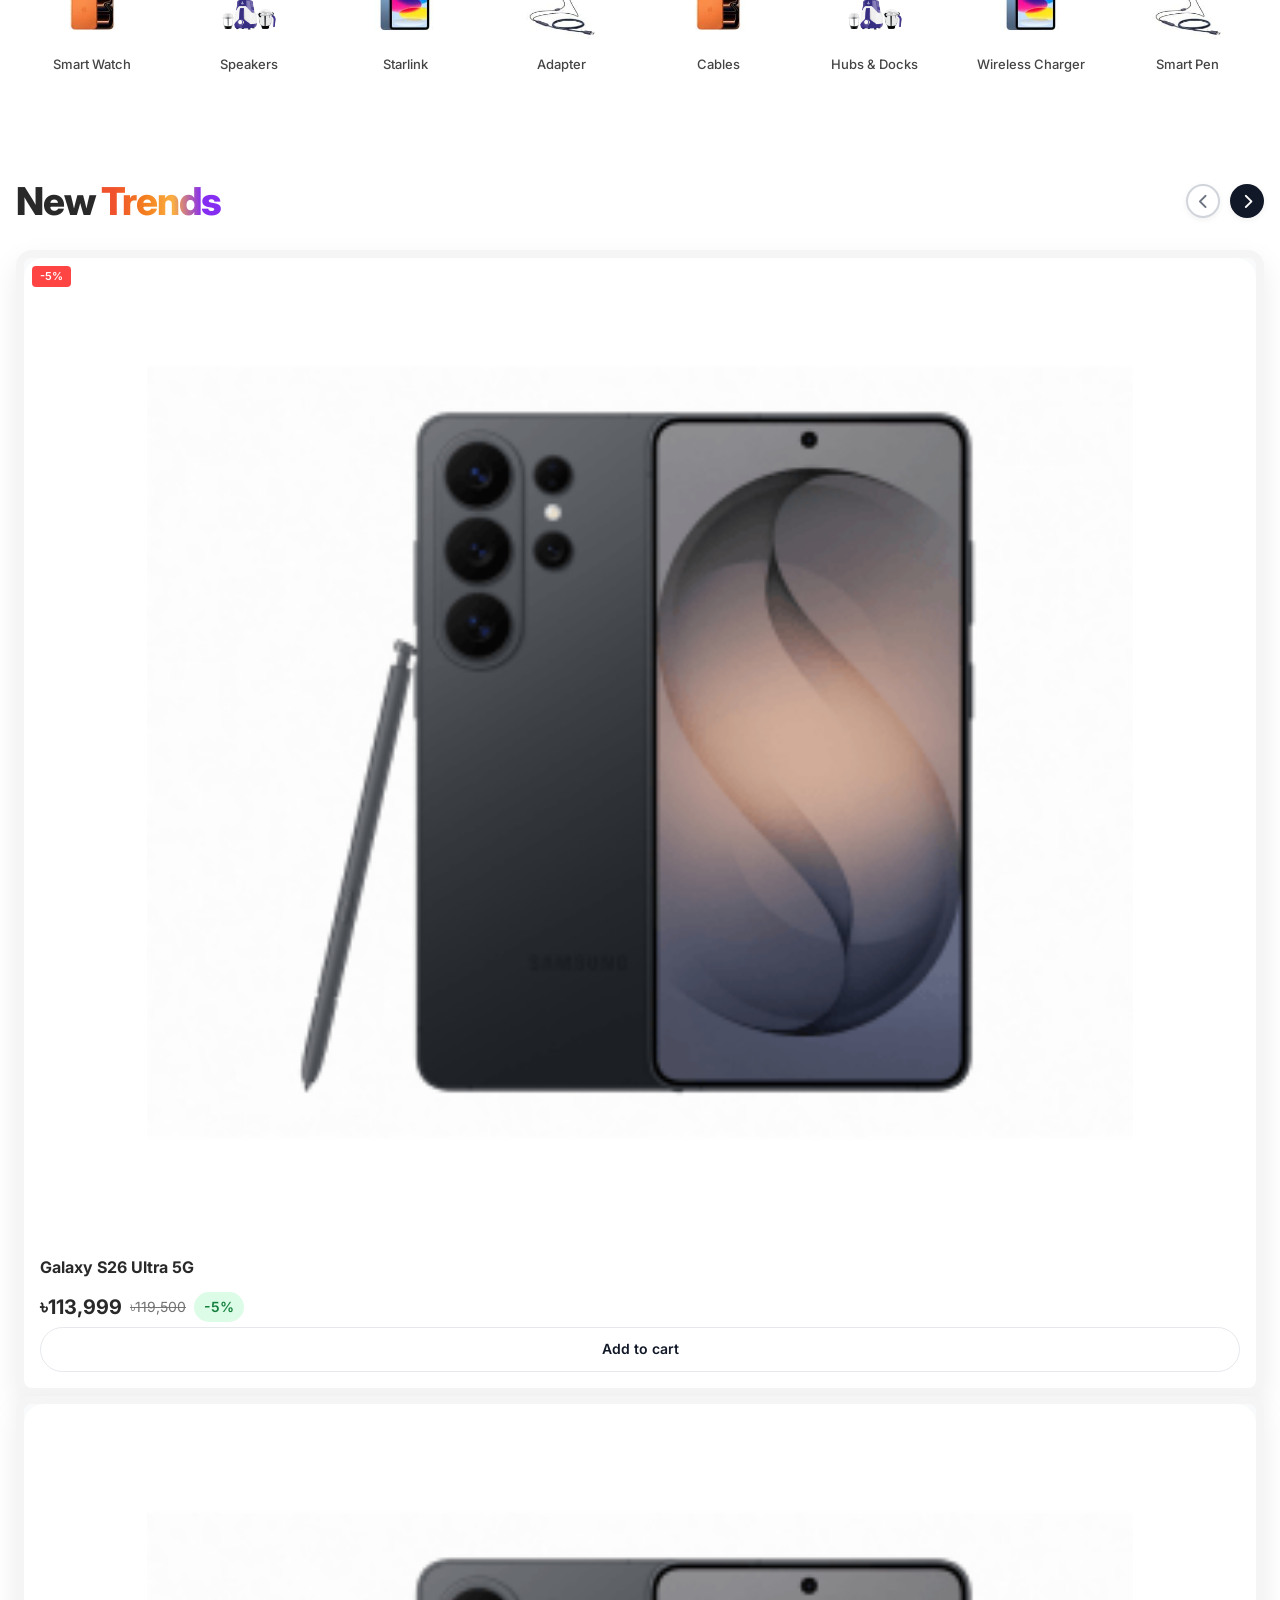
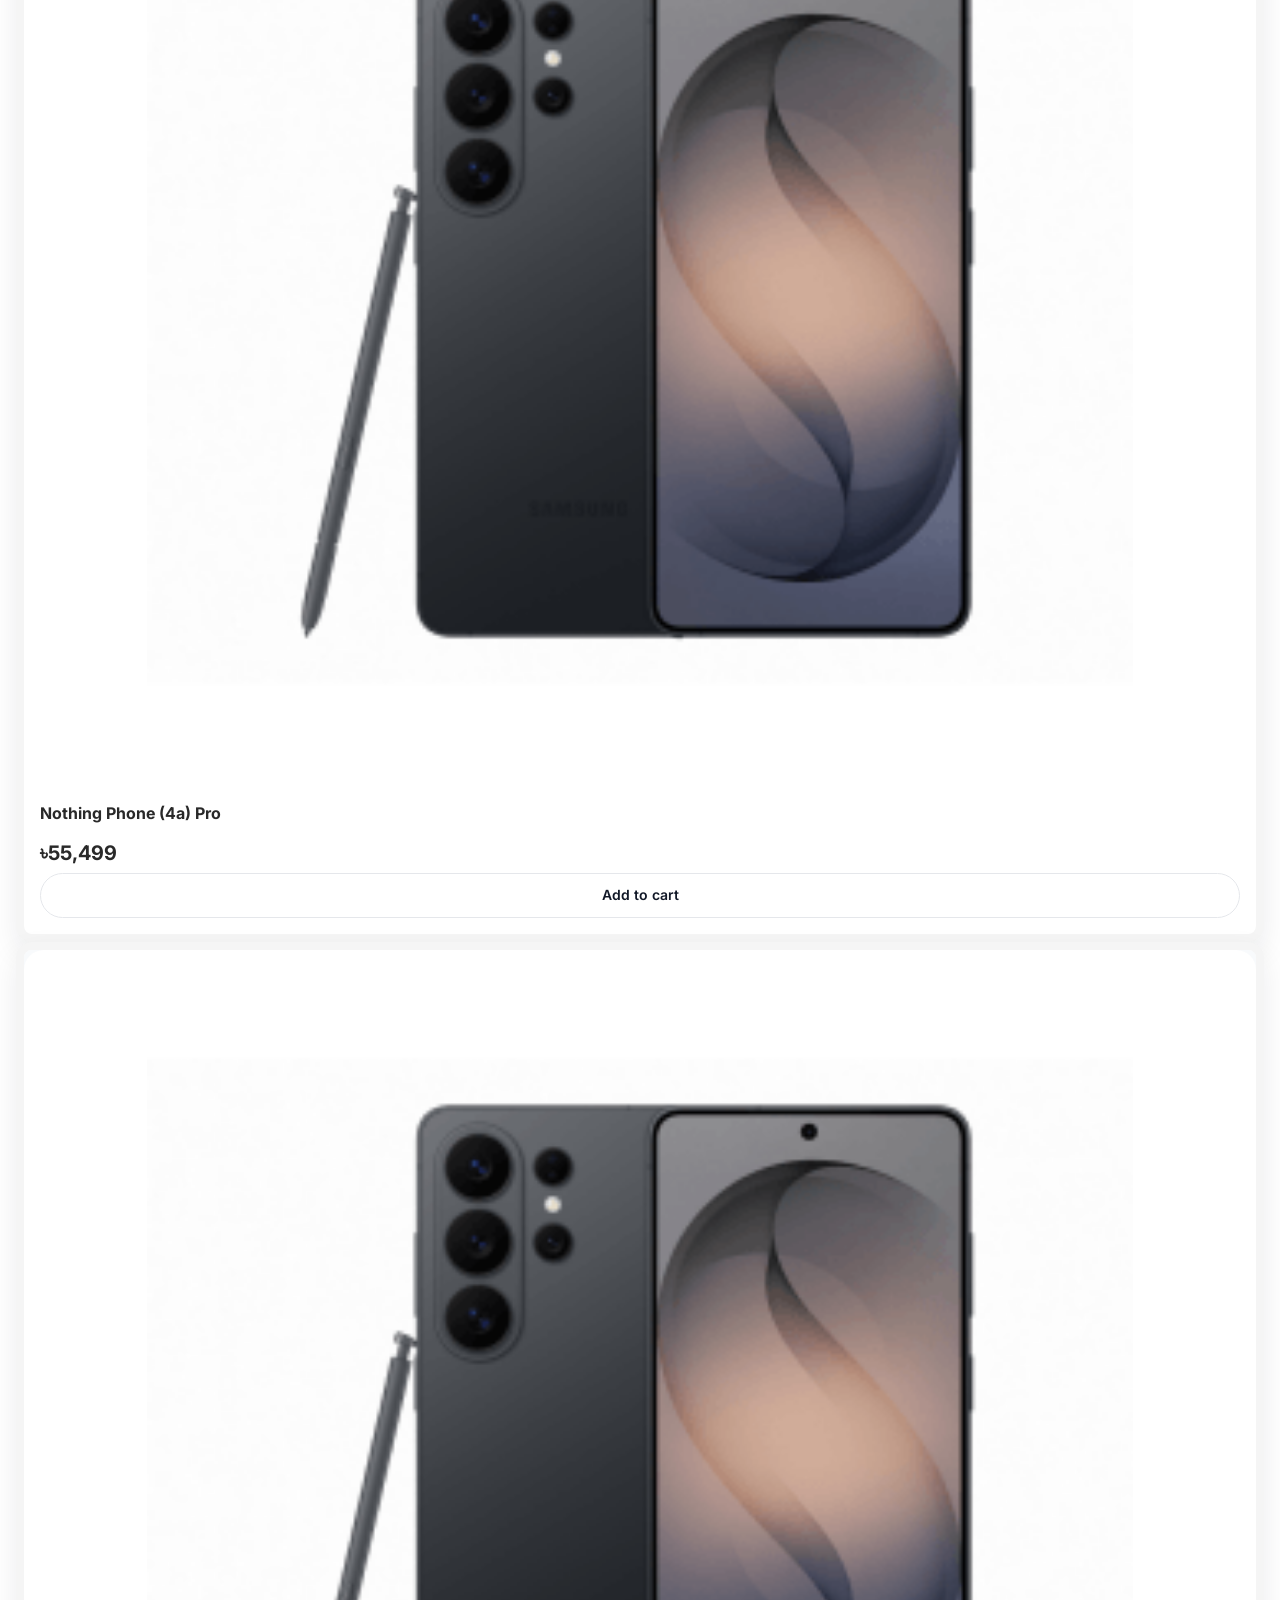
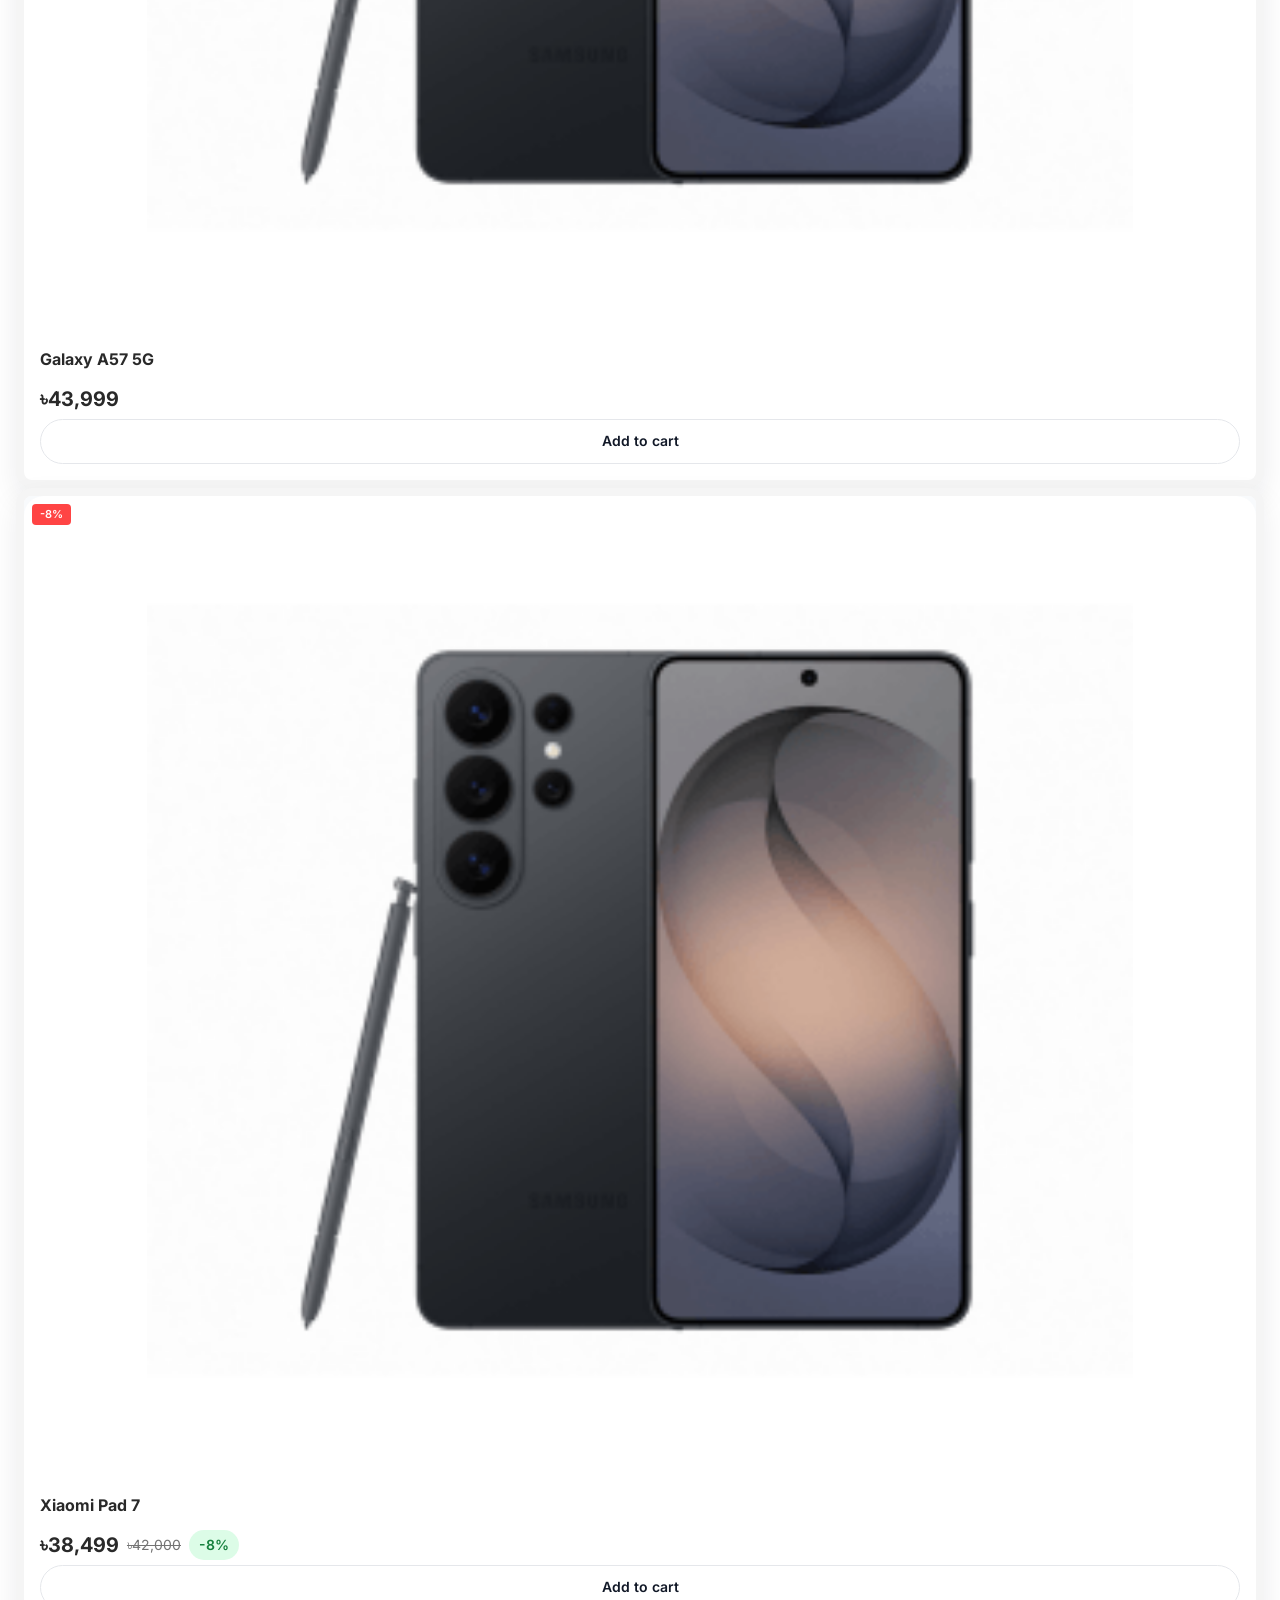
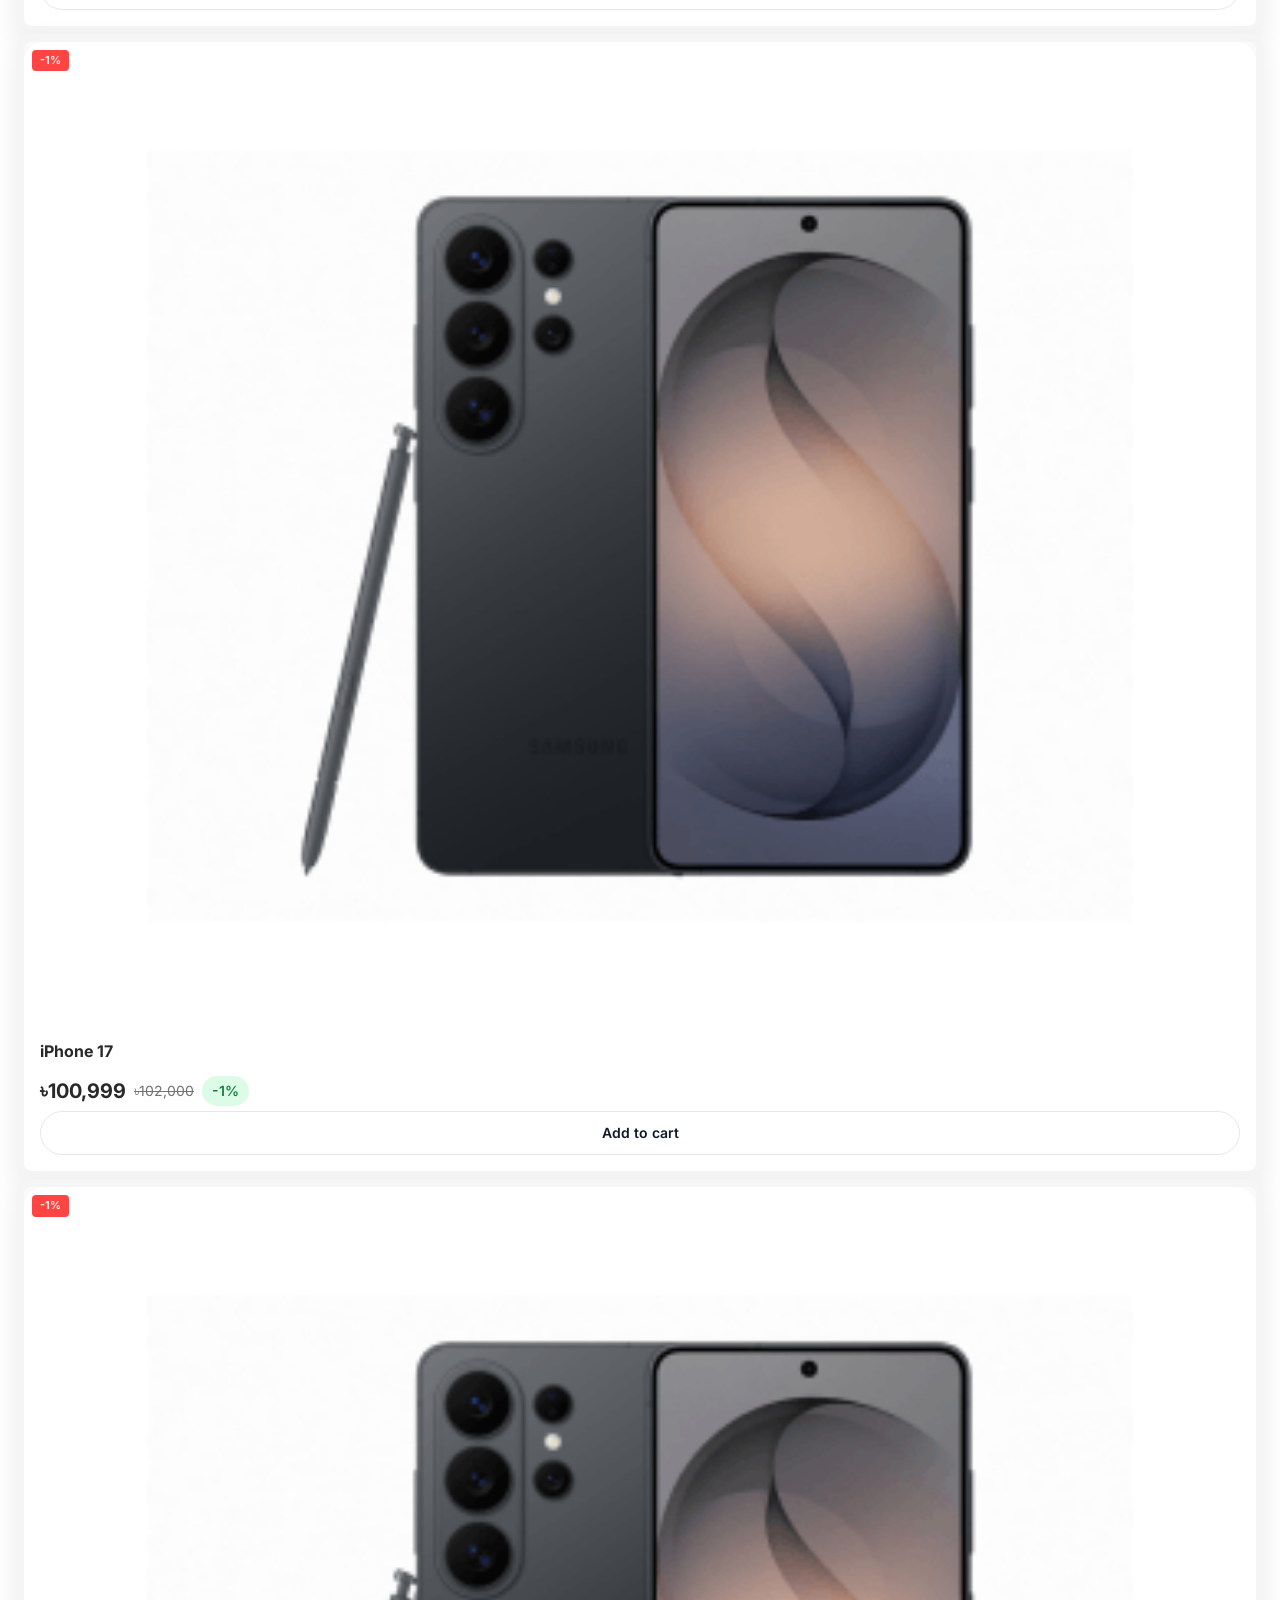
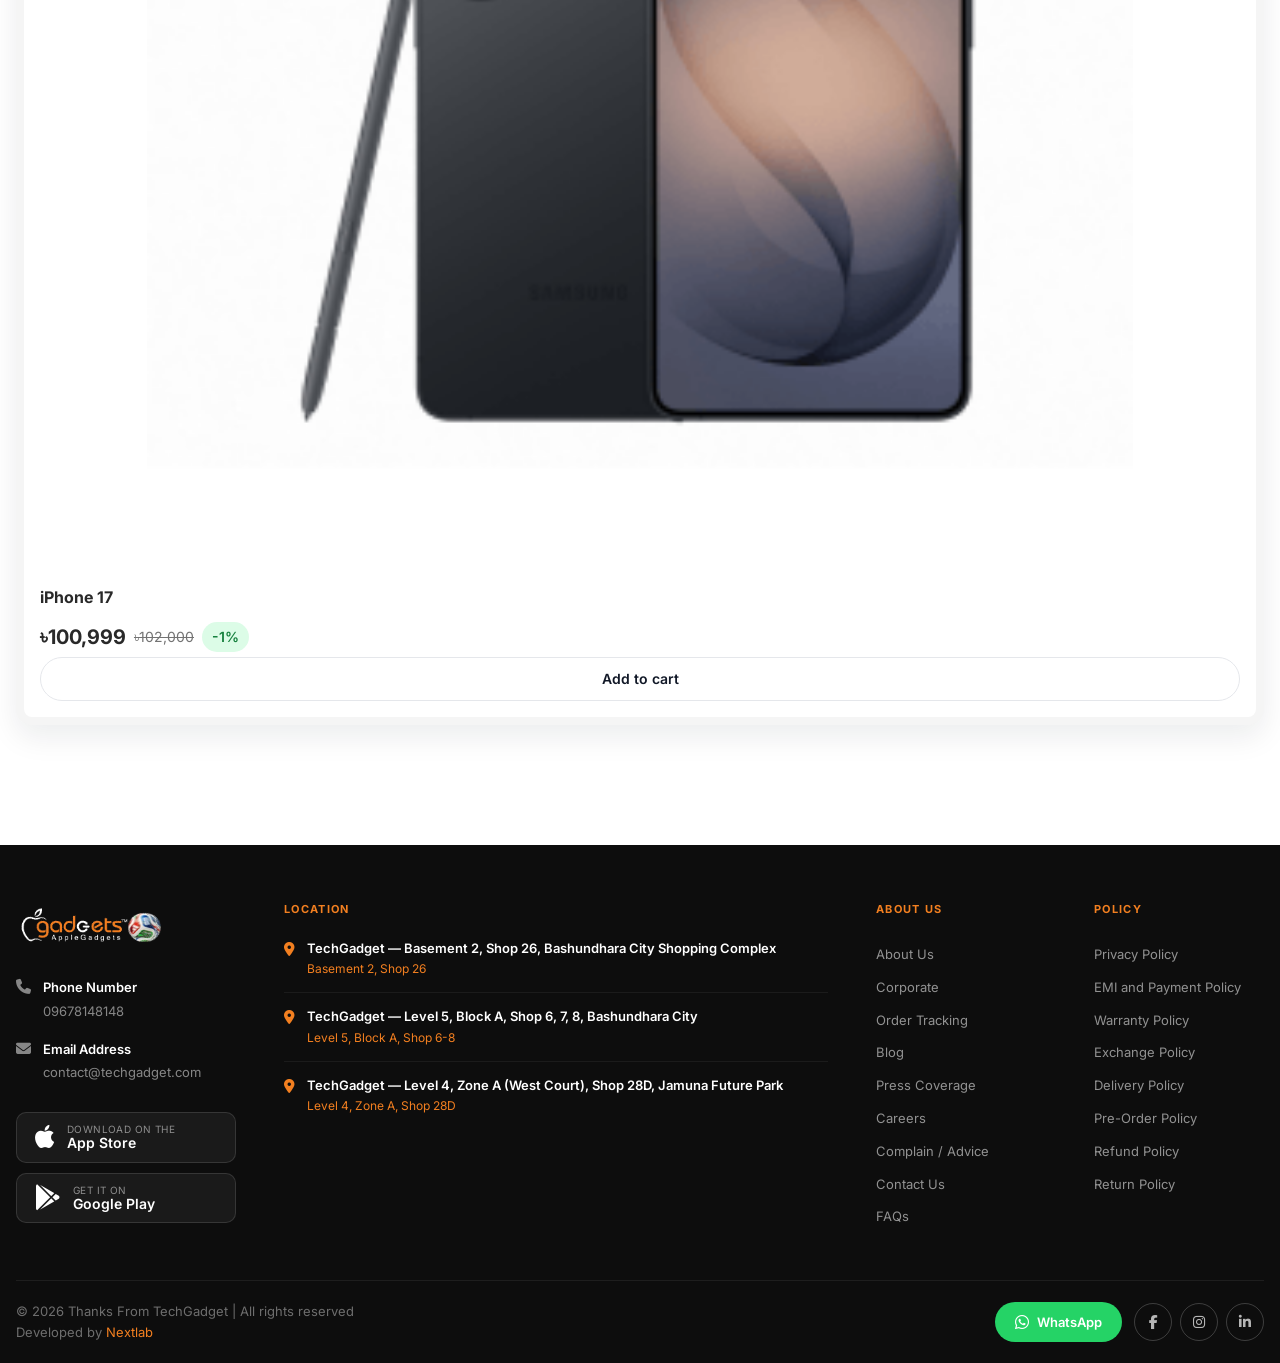
==== commit f26dd317: "fix: desgin" ====
--- a/index.html
+++ b/index.html
@@ -100,7 +100,7 @@
             <div class="cat-nav-dropdown apple-multi-level">
               <div class="dropdown-inner">
                 <ul class="level-1">
-                  <li class="level-1-item"><a href="/category/iphone">iPhone</a></li>
+                  <li class="level-1-item"><a href="product-list.html">iPhone</a></li>
                   <li class="level-1-item"><a href="/category/ipad">iPad</a></li>
                   <li class="level-1-item active">
                     <a href="/category/macbook">MacBook <i class="fas fa-chevron-right"></i></a>
@@ -315,7 +315,7 @@
   </div>
 </section>
 
-  <!-- ==================== NEW TRENDS ==================== -->
+<!-- ==================== NEW TRENDS ==================== -->
   <section class="section-padding new-trends-section">
     <div class="container">
       <div class="product-section-header new-trends-header">
@@ -344,6 +344,9 @@
               <span class="product-card-original-price">৳119,500</span>
               <span class="product-card-discount">-5%</span>
             </div>
+            <div class="pl-card-actions">
+              <a href="/product-details.html" class="btn-shop-now">Add to cart</a>
+            </div>
           </div>
         </div>
 
@@ -356,6 +359,9 @@
             <div class="product-card-pricing">
               <span class="product-card-price">৳55,499</span>
             </div>
+            <div class="pl-card-actions">
+              <a href="/product-details.html" class="btn-shop-now">Add to cart</a>
+            </div>
           </div>
         </div>
 
@@ -367,6 +373,9 @@
             <a href="/product/galaxy-a57-5g" class="product-card-title">Galaxy A57 5G</a>
             <div class="product-card-pricing">
               <span class="product-card-price">৳43,999</span>
+            </div>
+            <div class="pl-card-actions">
+              <a href="/product-details.html" class="btn-shop-now">Add to cart</a>
             </div>
           </div>
         </div>
@@ -383,6 +392,9 @@
               <span class="product-card-original-price">৳42,000</span>
               <span class="product-card-discount">-8%</span>
             </div>
+            <div class="pl-card-actions">
+              <a href="/product-details.html" class="btn-shop-now">Add to cart</a>
+            </div>
           </div>
         </div>
 
@@ -398,10 +410,13 @@
               <span class="product-card-original-price">৳102,000</span>
               <span class="product-card-discount">-1%</span>
             </div>
-          </div>
-        </div>
-
-                <div class="product-card">
+            <div class="pl-card-actions">
+              <a href="/product-details.html" class="btn-shop-now">Add to cart</a>
+            </div>
+          </div>
+        </div>
+
+        <div class="product-card">
           <div class="product-card-image">
             <span class="product-card-badge">-1%</span>
             <img src="assets/images/product.png" alt="iPhone 17">
@@ -413,10 +428,11 @@
               <span class="product-card-original-price">৳102,000</span>
               <span class="product-card-discount">-1%</span>
             </div>
-          </div>
-        </div>
-
-  
+            <div class="pl-card-actions">
+              <a href="/product-details.html" class="btn-shop-now">Add to cart</a>
+            </div>
+          </div>
+        </div>
 
       </div><!-- /.new-trends-slick -->
     </div>
--- a/css/products.css
+++ b/css/products.css
@@ -283,4 +283,56 @@
 .new-trends-slick .slick-next,
 .new-trends-slick .slick-dots {
   display: none !important;
+}
+
+
+/* ==================== EXACT ADD TO CART FROM PRODUCT-LIST ==================== */
+.pl-card-actions {
+  display: flex;
+  align-items: center;
+  margin-top: auto;
+  padding-top: 12px;
+}
+
+.btn-shop-now {
+  flex: 1;
+  text-align: center;
+  padding: 10px 0;
+  border: 1px solid var(--color-border);
+  border-radius: 99px;
+  font-size: 14px;
+  font-weight: 600;
+  color: var(--color-dark);
+  background: white;
+  transition: all 0.25s ease;
+  text-decoration: none;
+}
+
+.new-trends-slick .product-card:hover .btn-shop-now {
+  background: var(--color-primary);
+  color: white;
+  border-color: var(--color-primary);
+}
+
+/* Force it to look good inside new-trends */
+.new-trends-slick .product-card-body {
+  display: flex;
+  flex-direction: column;
+  height: 100%;
+}
+
+.new-trends-slick .pl-card-actions {
+  padding-top: 0px;
+}
+
+/* If variables are not working, use this fallback version */
+.new-trends-slick .btn-shop-now {
+  border-color: #e5e7eb;
+  color: #111827;
+}
+
+.new-trends-slick .product-card:hover .btn-shop-now {
+  background: #111827;     /* dark color - common primary */
+  color: white;
+  border-color: #111827;
 }
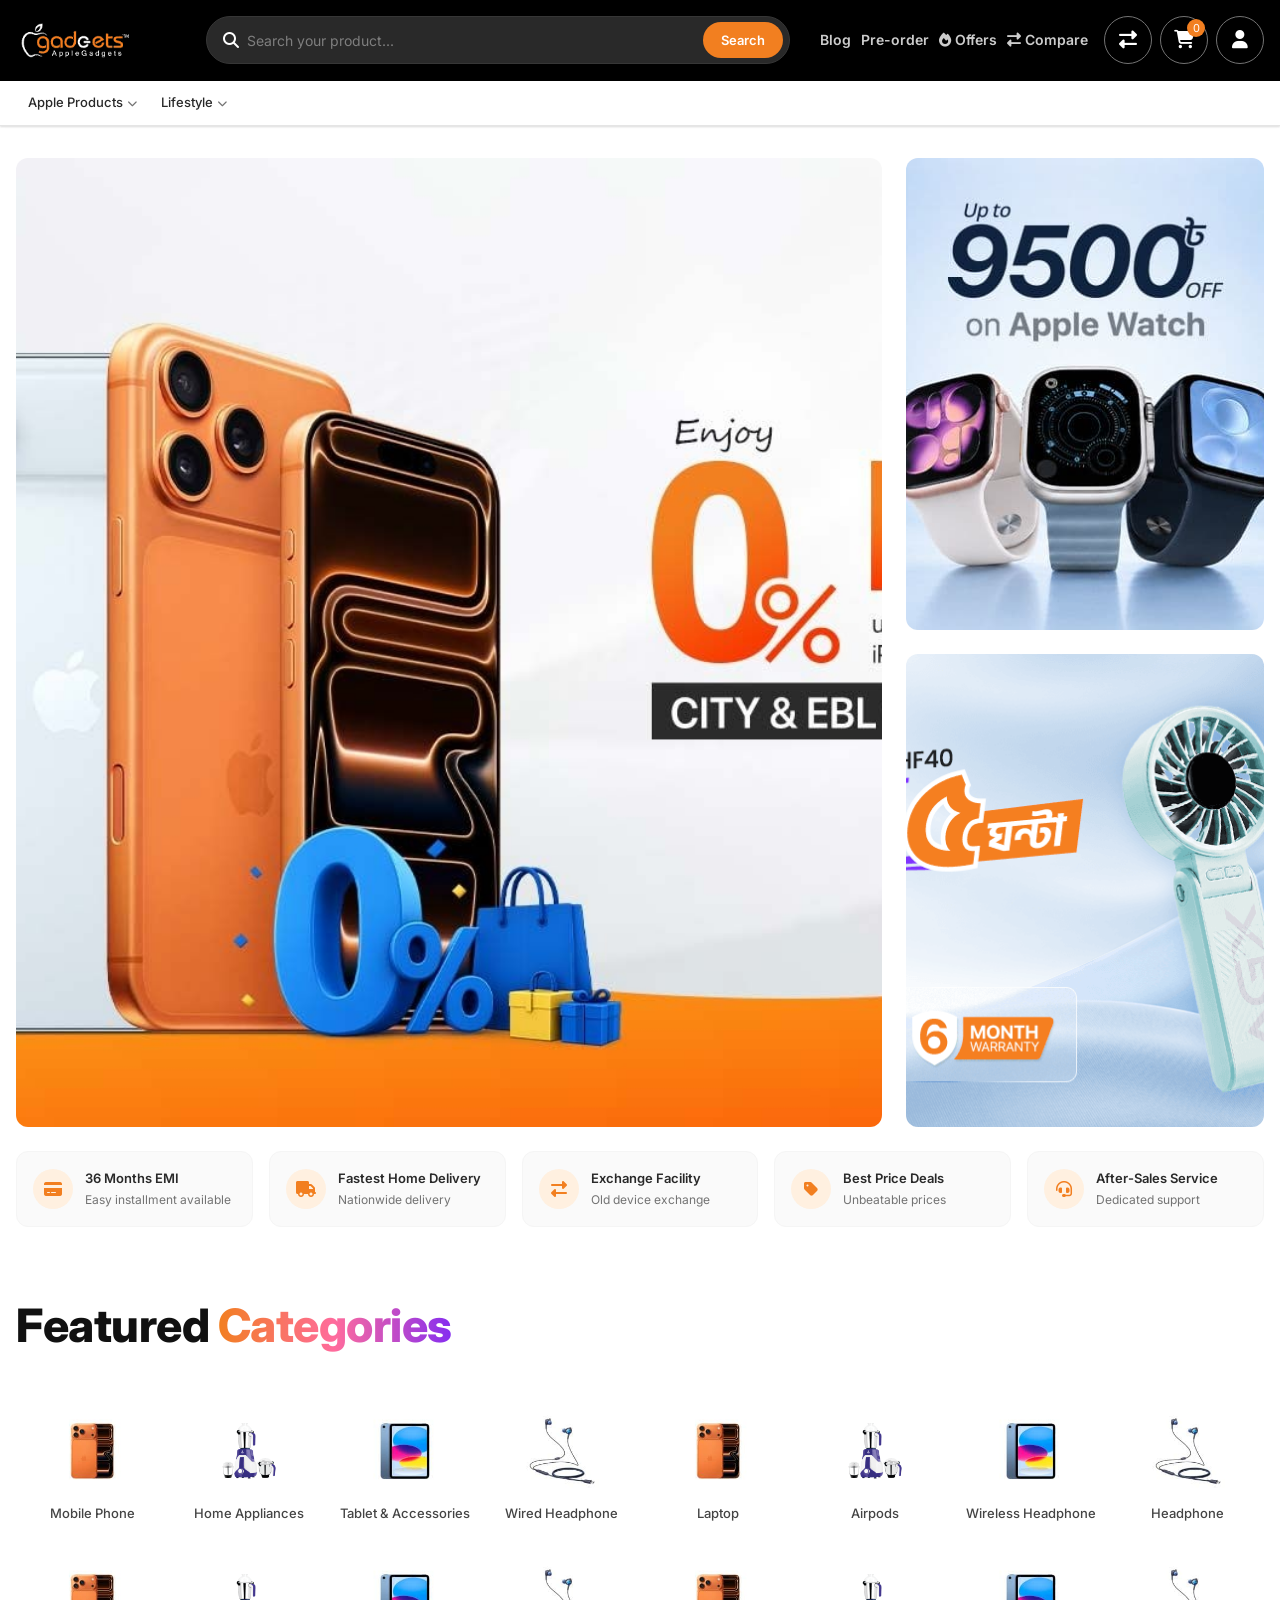
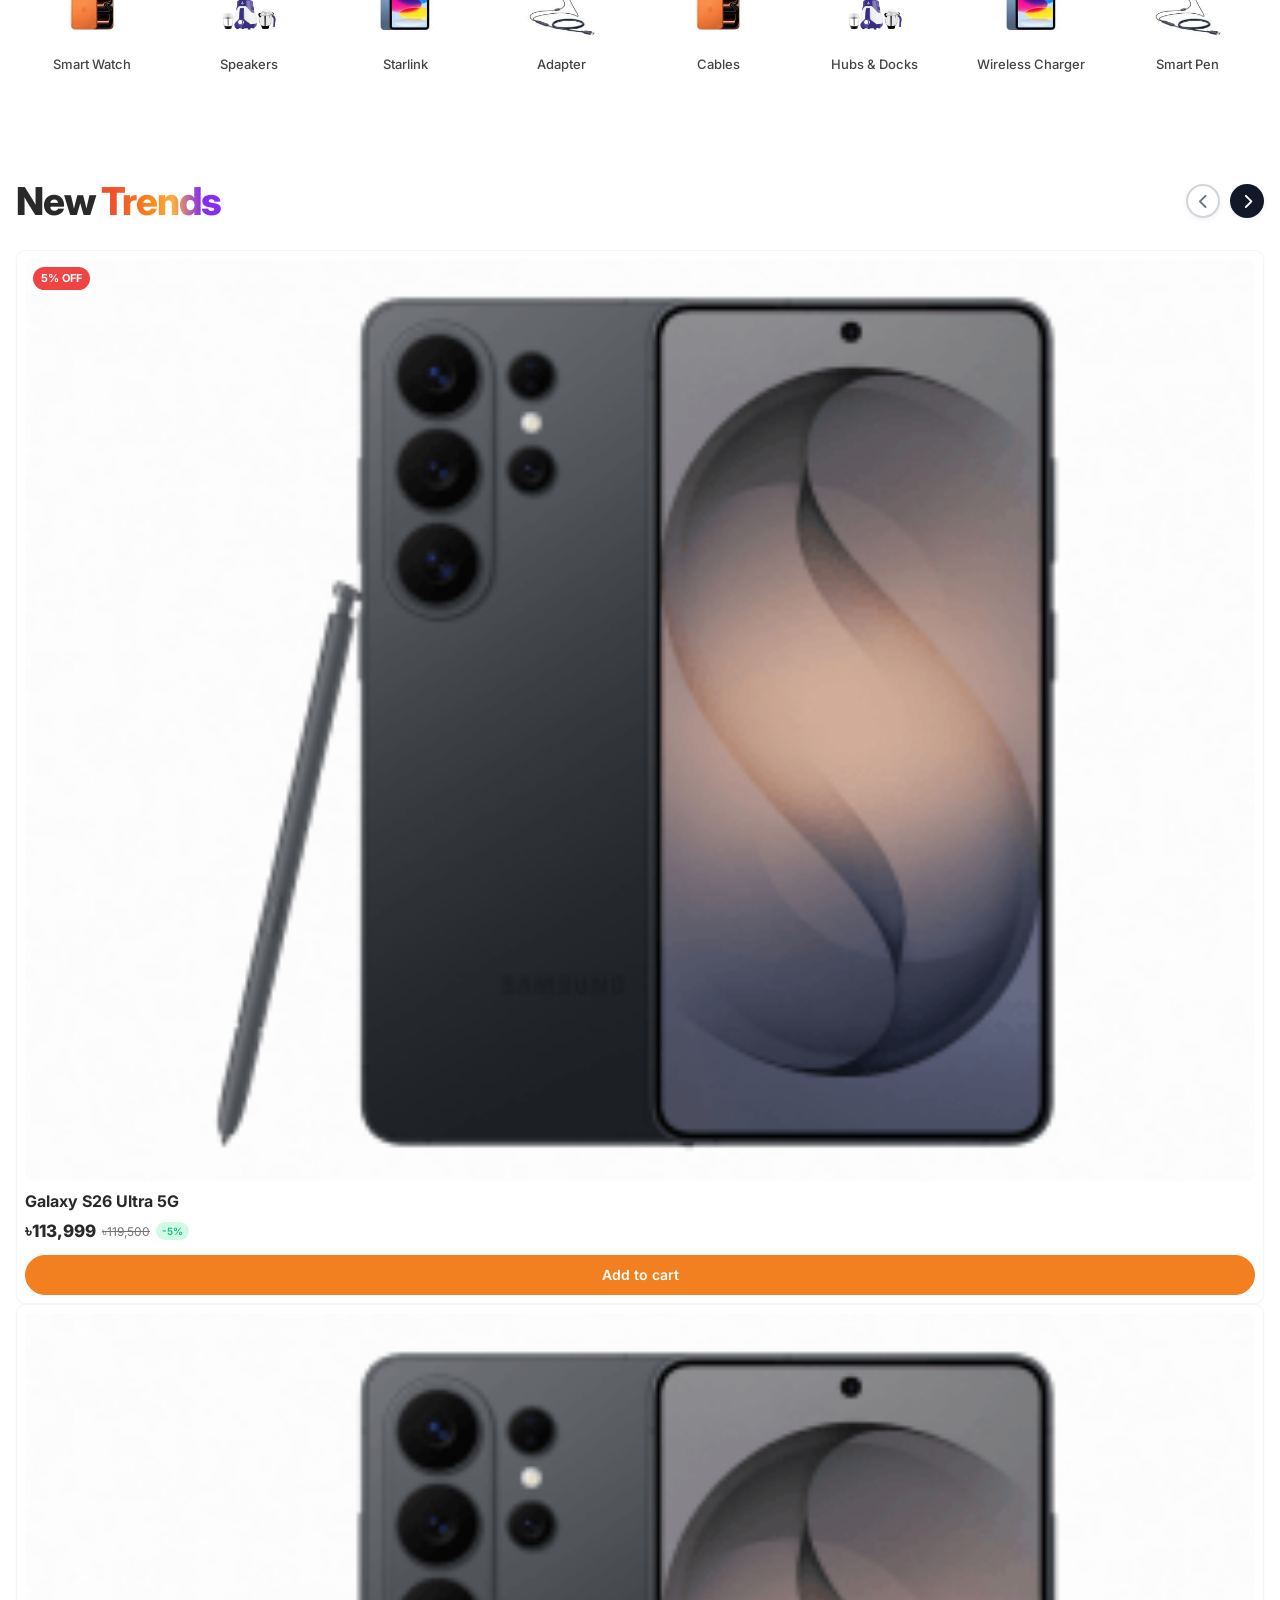
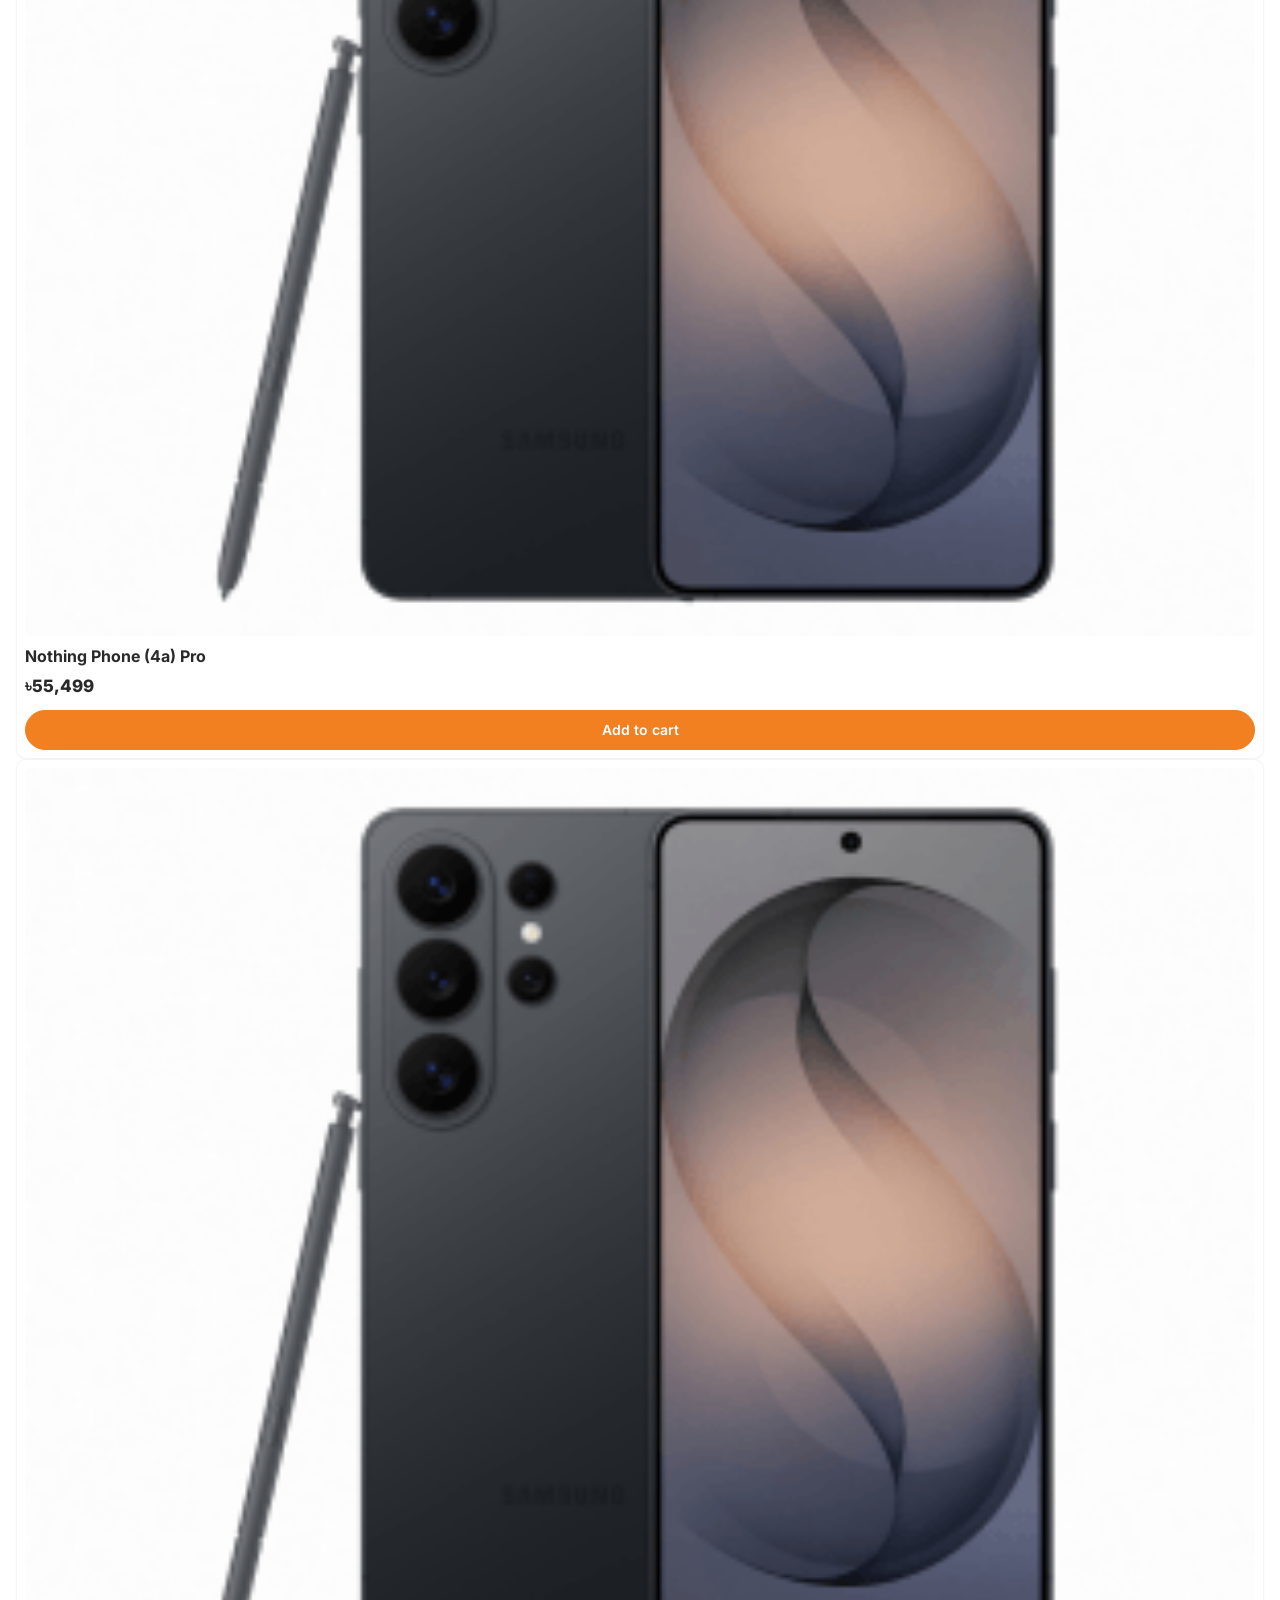
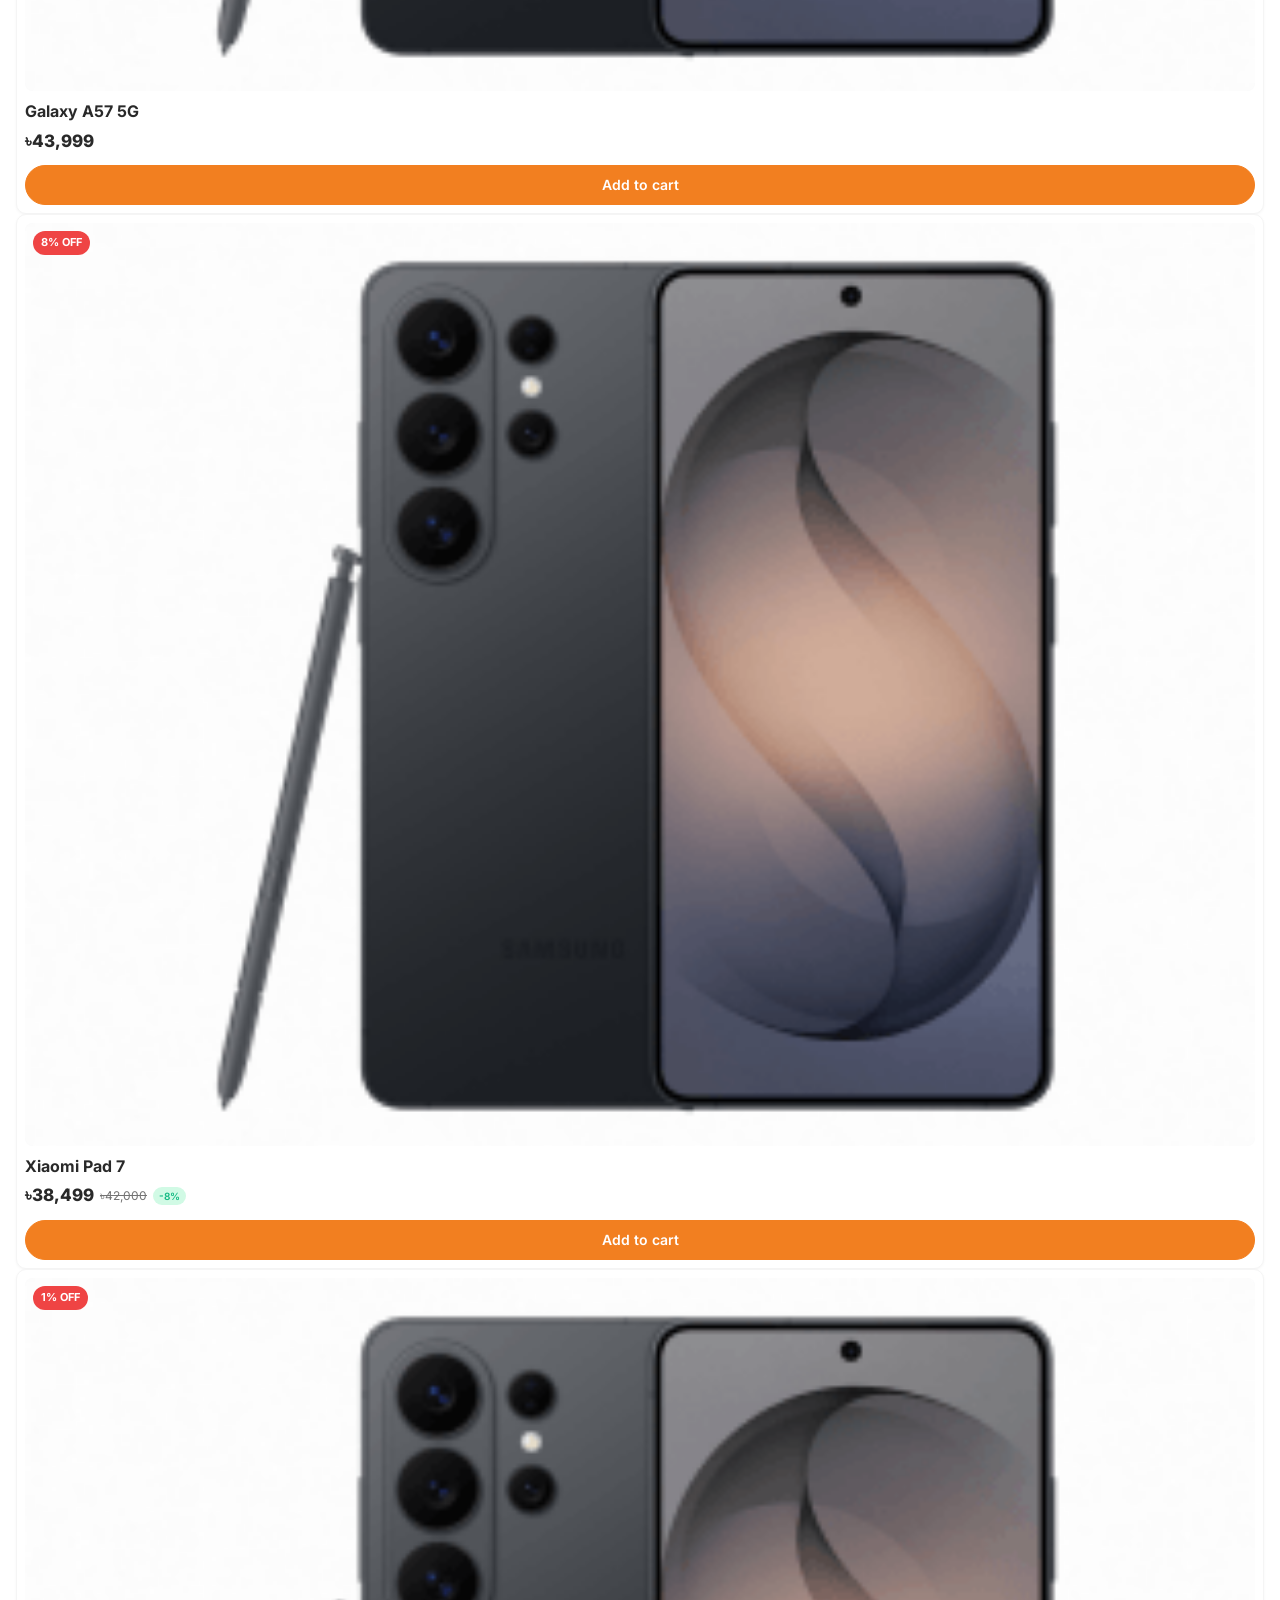
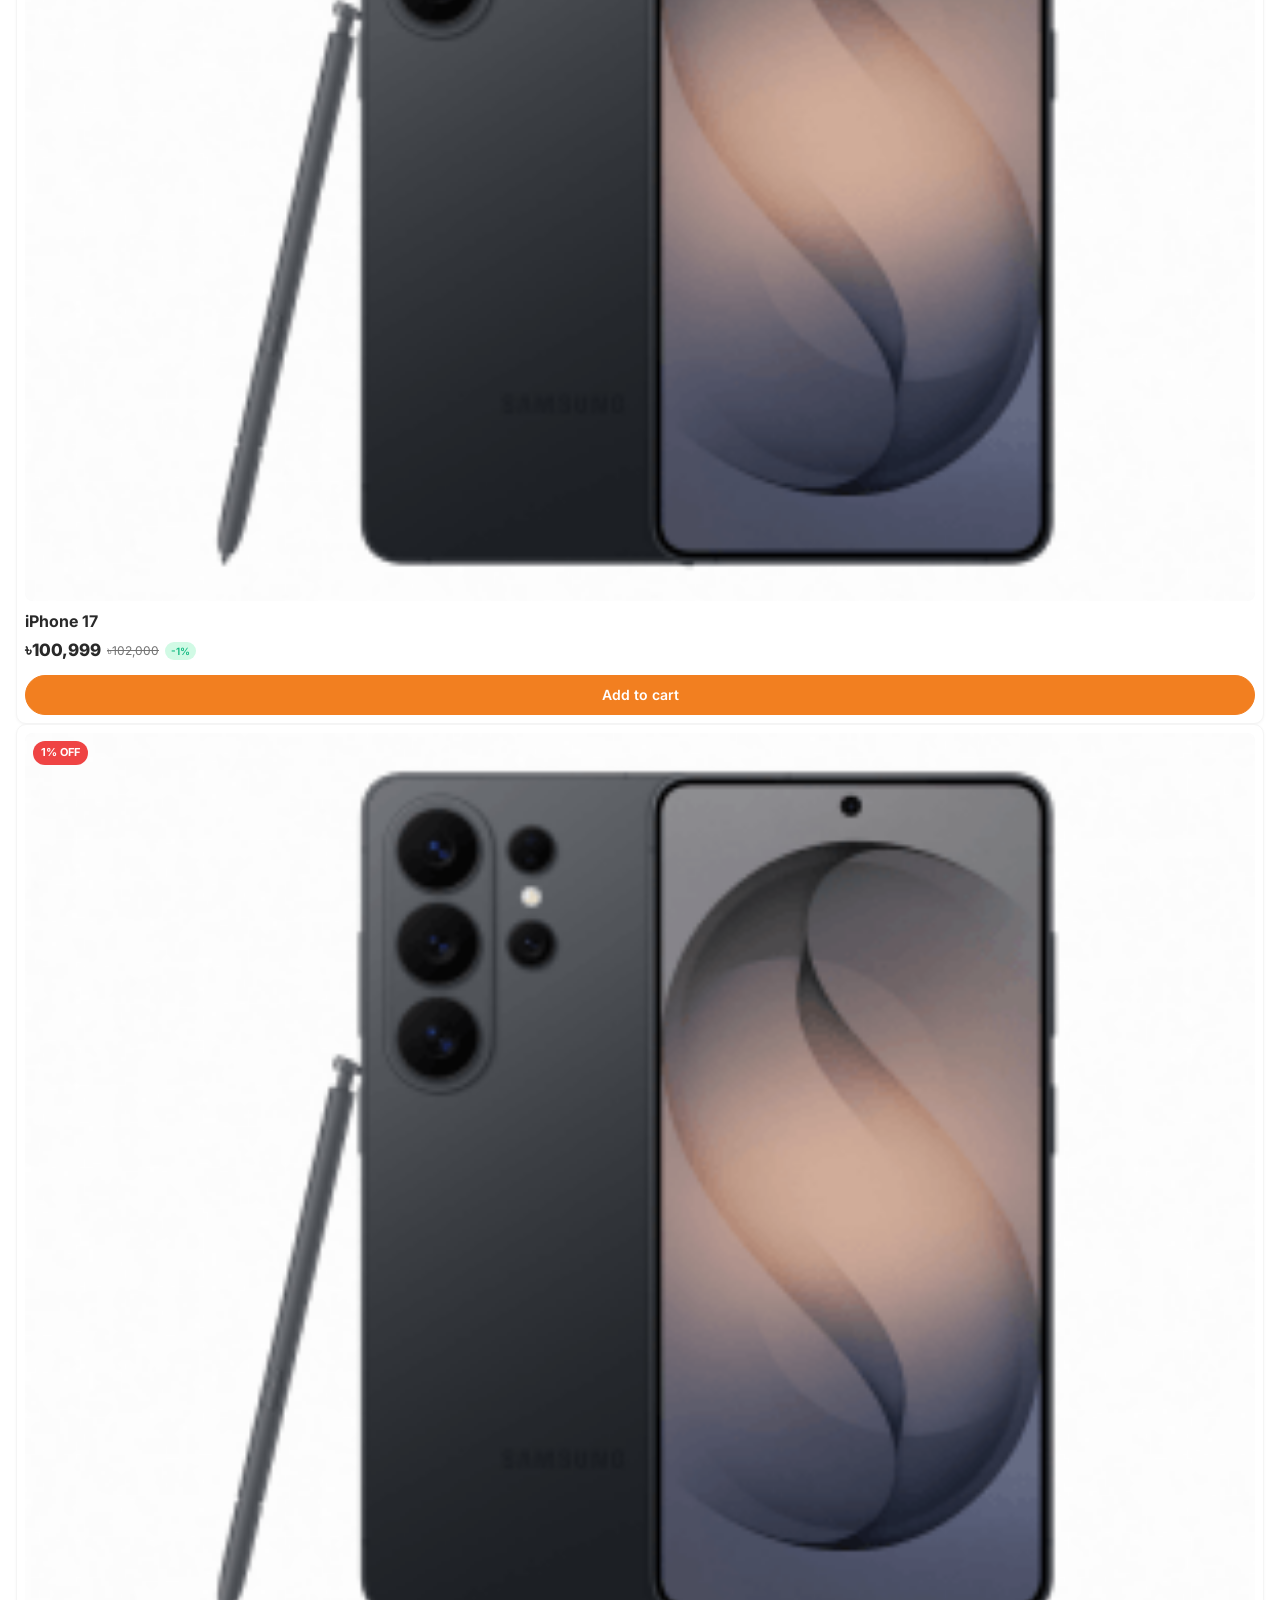
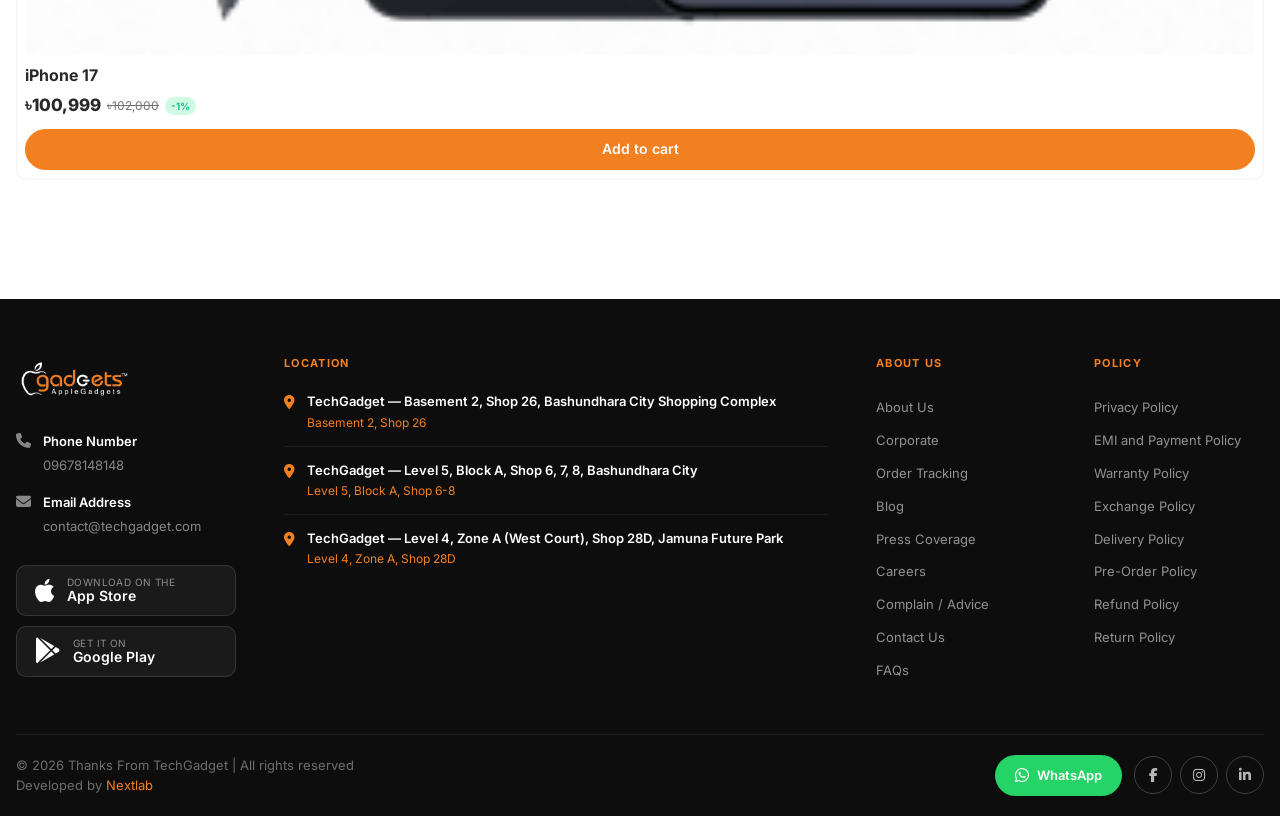
==== commit 06634776: "fix: index product card design" ====
--- a/index.html
+++ b/index.html
@@ -231,10 +231,10 @@
 <section class="categories-section">
   <div class="container">
     <h2 class="categories-title">
-      <span class="title-dark">Featured</span> 
+      <span class="title-dark">Featured</span>
       <span class="title-gradient">Categories</span>
     </h2>
-    
+
     <div class="categories-grid" id="categories-grid">
       <!-- First 6 categories (always visible) -->
       <a href="/category/mobile-phone" class="category-card initial">
@@ -334,7 +334,7 @@
 
         <div class="product-card">
           <div class="product-card-image">
-            <span class="product-card-badge">-5%</span>
+            <span class="product-card-badge">5% OFF</span>
             <img src="assets/images/product.png" alt="Galaxy S26 Ultra 5G">
           </div>
           <div class="product-card-body">
@@ -382,7 +382,7 @@
 
         <div class="product-card">
           <div class="product-card-image">
-            <span class="product-card-badge">-8%</span>
+            <span class="product-card-badge">8% OFF</span>
             <img src="assets/images/product.png" alt="Xiaomi Pad 7">
           </div>
           <div class="product-card-body">
@@ -400,7 +400,7 @@
 
         <div class="product-card">
           <div class="product-card-image">
-            <span class="product-card-badge">-1%</span>
+            <span class="product-card-badge">1% OFF</span>
             <img src="assets/images/product.png" alt="iPhone 17">
           </div>
           <div class="product-card-body">
@@ -418,7 +418,7 @@
 
         <div class="product-card">
           <div class="product-card-image">
-            <span class="product-card-badge">-1%</span>
+            <span class="product-card-badge">1% OFF</span>
             <img src="assets/images/product.png" alt="iPhone 17">
           </div>
           <div class="product-card-body">
--- a/css/products.css
+++ b/css/products.css
@@ -11,8 +11,8 @@
   scrollbar-width: thin;
 }
 
-.product-scroll::-webkit-scrollbar { 
-  height: 4px; 
+.product-scroll::-webkit-scrollbar {
+  height: 4px;
 }
 .product-scroll::-webkit-scrollbar-thumb {
   background: var(--color-border);
@@ -40,8 +40,8 @@
 @media (min-width: 992px)  { .product-scroll .product-card { flex: 0 0 45%;  } }
 @media (min-width: 1200px) { .product-scroll .product-card { flex: 0 0 280px; } }
 
-.product-card:hover { 
-  transform: translateY(-4px); 
+.product-card:hover {
+  transform: translateY(-4px);
 }
 
 .product-card-image {
@@ -63,8 +63,8 @@
   transition: transform 0.4s ease;
 }
 
-.product-card:hover .product-card-image img { 
-  transform: scale(1.05); 
+.product-card:hover .product-card-image img {
+  transform: scale(1.05);
 }
 
 .product-card-badge {
@@ -108,18 +108,18 @@
 }
 
 @media (min-width: 768px) {
-  .product-card-title { 
-    font-size: 16px; 
-    max-height: 44px; 
+  .product-card-title {
+    font-size: 16px;
+    max-height: 44px;
   }
 }
 
-.product-card-title:hover { 
-  color: var(--color-primary); 
+.product-card-title:hover {
+  color: var(--color-primary);
 }
 
 /* ============================================================
-   PRODUCT CARD PRICING - UPDATED
+   PRODUCT CARD PRICING
    ============================================================ */
 .product-card-pricing {
   display: flex;
@@ -148,145 +148,10 @@
 }
 
 /* ============================================================
-   NEW TRENDS SLICK CARD (Specific styling)
+   ADD TO CART (shared button used by .product-card instances
+   elsewhere in the site, e.g. product-scroll sections).
+   NOTE: New Trends now overrides these via css/new-trends.css
    ============================================================ */
-
-.new-trends-slick .product-card {
-  flex: 1 1 auto;
-  width: 100%;
-  border: 8px solid var(--color-border-light);
-  box-shadow: 0 12px 30px rgba(16, 24, 40, 0.08);
-  padding-bottom: 16px;
-  border-radius: 16px;
-  overflow: hidden;
-}
-
-.new-trends-slick .product-card-image {
-  position: relative;
-  padding-bottom: 80%;
-  height: 0;
-  background: #f8fafc;
-  overflow: hidden;
-}
-
-.new-trends-slick .product-card-image img {
-  position: absolute;
-  inset: 0;
-  width: 100%;
-  height: 100%;
-  object-fit: contain;
-  padding: 0;
-  transition: transform 0.4s ease;
-}
-
-/* MOBILE ONLY: fixed image height */
-@media (max-width: 767px) {
-  .new-trends-slick .product-card-image {
-    height: 200px;
-    padding-bottom: 0;
-  }
-
-  .new-trends-slick .product-card-image img {
-    position: static;
-    inset: auto;
-    width: 100%;
-    height: 100%;
-  }
-}
-
-.new-trends-slick .product-card-body {
-  padding: 14px 16px 0;
-}
-
-.new-trends-slick .product-card-title {
-  font-size: 16px;
-  font-weight: 700;
-  line-height: 1.25;
-  max-height: 42px;
-  overflow: hidden;
-  display: -webkit-box;
-  -webkit-line-clamp: 2;
-  -webkit-box-orient: vertical;
-  margin-bottom: 10px;
-}
-
-@media (max-width: 767px) {
-  .new-trends-slick .product-card-title {
-    height: 40px;
-    max-height: none;
-  }
-}
-
-/* ==================== PRICING - SIDE BY SIDE ON MOBILE ==================== */
-.new-trends-slick .product-card-pricing {
-  display: flex;
-  align-items: center;
-  gap: 8px;
-  flex-wrap: wrap;
-}
-
-.new-trends-slick .product-card-price {
-  font-size: 20px;
-  color: var(--color-dark);
-  font-weight: 700;
-}
-
-.new-trends-slick .product-card-original-price,
-.new-trends-slick .product-card-discount {
-  font-size: 14px;
-}
-
-.new-trends-slick .product-card-discount {
-  padding: 4px 10px;
-  border-radius: 9999px;
-  background: #dcfce7;
-  color: #15803d;
-}
-
-/* MOBILE FIX: Price beside original price */
-@media (max-width: 767px) {
-  .new-trends-slick .product-card-pricing {
-    flex-wrap: nowrap;
-    align-items: baseline;
-    gap: 6px;
-  }
-
-  .new-trends-slick .product-card-price {
-    font-size: 17px;           /* reduced size as requested */
-    order: 1;
-  }
-
-  .new-trends-slick .product-card-original-price {
-    font-size: 13px;
-    order: 2;
-  }
-
-  .new-trends-slick .product-card-discount {
-    font-size: 12px;
-    padding: 2px 8px;
-    margin-left: auto;         /* push badge to right */
-    order: 3;
-  }
-}
-
-@media (max-width: 480px) {
-  .new-trends-slick .product-card-price {
-    font-size: 16px;
-  }
-  .new-trends-slick .product-card-original-price {
-    font-size: 12.5px;
-  }
-}
-
-/* Hide default Slick controls */
-.new-trends-slick .slick-prev,
-.new-trends-slick .slick-next,
-.new-trends-slick .slick-dots {
-  display: none !important;
-}
-
-
-/* ==================== EXACT ADD TO CART FROM PRODUCT-LIST ==================== */
 .pl-card-actions {
   display: flex;
   align-items: center;
@@ -297,7 +162,7 @@
 .btn-shop-now {
   flex: 1;
   text-align: center;
-  padding: 10px 0;
+  padding: 5px 0;
   border: 1px solid var(--color-border);
   border-radius: 99px;
   font-size: 14px;
@@ -308,31 +173,8 @@
   text-decoration: none;
 }
 
-.new-trends-slick .product-card:hover .btn-shop-now {
+.product-card:hover .btn-shop-now {
   background: var(--color-primary);
   color: white;
   border-color: var(--color-primary);
-}
-
-/* Force it to look good inside new-trends */
-.new-trends-slick .product-card-body {
-  display: flex;
-  flex-direction: column;
-  height: 100%;
-}
-
-.new-trends-slick .pl-card-actions {
-  padding-top: 0px;
-}
-
-/* If variables are not working, use this fallback version */
-.new-trends-slick .btn-shop-now {
-  border-color: #e5e7eb;
-  color: #111827;
-}
-
-.new-trends-slick .product-card:hover .btn-shop-now {
-  background: #111827;     /* dark color - common primary */
-  color: white;
-  border-color: #111827;
 }
--- a/css/new-trends.css
+++ b/css/new-trends.css
@@ -1,5 +1,9 @@
 /* ============================================================
    NEW TRENDS SECTION — Slick-powered carousel
+   Self-contained: this file fully recreates the "pl-card" look
+   (badge, title, price, filled button) on top of the existing
+   .product-card markup, without depending on
+   css/product-list/product-card.css.
    ============================================================ */
 
 .new-trends-section .product-section-header {
@@ -75,4 +79,176 @@
 
 .new-trends-slick .slick-slide > div {
   display: flex;
+  height: 100%;
+}
+
+/* Hide default Slick controls — custom arrows above are used instead */
+.new-trends-slick .slick-prev,
+.new-trends-slick .slick-next,
+.new-trends-slick .slick-dots {
+  display: none !important;
+}
+
+/* ============================================================
+   CARD — recreated to match the pl-card design (image 1)
+   ============================================================ */
+.new-trends-slick .product-card {
+  width: 100%;
+  height: 100%;
+  border: 1px solid var(--color-border-light, #e5e7eb);
+  border-radius: 10px;
+  padding: 8px;
+  display: flex;
+  flex-direction: column;
+  background: #ffffff;
+  box-shadow: 0 1px 3px rgba(0, 0, 0, 0.04);
+  transition: all 0.25s ease;
+}
+
+.new-trends-slick .product-card:hover {
+  box-shadow: 0 6px 16px rgba(0, 0, 0, 0.08);
+  transform: translateY(-2px);
+}
+
+/* ── Image ── */
+.new-trends-slick .product-card-image {
+  position: relative;
+  width: 100%;
+  aspect-ratio: 4 / 3;
+  padding-bottom: 0;
+  background: #f9fafb;
+  border-radius: 8px;
+  margin-bottom: 10px;
+  overflow: hidden;
+}
+
+.new-trends-slick .product-card-image img {
+  position: absolute;
+  inset: 0;
+  width: 100%;
+  height: 100%;
+  object-fit: cover;
+  padding: 0;
+  border-radius: 0;
+  background: transparent;
+  transition: transform 0.4s ease;
+}
+
+.new-trends-slick .product-card:hover .product-card-image img {
+  transform: scale(1.05);
+}
+
+/* ── Discount badge ── */
+.new-trends-slick .product-card-badge {
+  position: absolute;
+  top: 8px;
+  left: 8px;
+  z-index: 2;
+  font-size: 11px;
+  font-weight: 700;
+  color: #ffffff;
+  background: #ef4444;
+  padding: 3px 8px;
+  border-radius: 99px;
+}
+
+/* ── Body ── */
+.new-trends-slick .product-card-body {
+  padding: 0;
+  flex: 1;
+  display: flex;
+  flex-direction: column;
+}
+
+.new-trends-slick .product-card-title {
+  display: block;
+  font-size: 16px;
+  font-weight: 700;
+  color: var(--color-dark, #111827);
+  margin-bottom: 6px;
+  line-height: 1.3;
+  overflow: hidden;
+  text-overflow: ellipsis;
+  white-space: nowrap;
+  -webkit-line-clamp: unset;
+  max-height: none;
+}
+
+.new-trends-slick .product-card-title:hover {
+  color: var(--color-dark, #111827);
+}
+
+/* ── Pricing ── */
+.new-trends-slick .product-card-pricing {
+  display: flex;
+  align-items: center;
+  flex-wrap: wrap;
+  gap: 6px;
+  min-height: auto;
+  margin-bottom: 0;
+}
+
+.new-trends-slick .product-card-price {
+  font-size: 17px;
+  font-weight: 800;
+  color: var(--color-dark, #111827);
+}
+
+.new-trends-slick .product-card-original-price {
+  font-size: 12px;
+  color: var(--color-gray-400, #9ca3af);
+  text-decoration: line-through;
+}
+
+.new-trends-slick .product-card-discount {
+  font-size: 10px;
+  font-weight: 600;
+  color: #10b981;
+  background: #d1fae5;
+  padding: 1px 6px;
+  border-radius: 99px;
+  white-space: nowrap;
+}
+
+/* ── Actions / button (filled orange, matches image 1) ── */
+.new-trends-slick .pl-card-actions {
+  display: flex;
+  align-items: center;
+  gap: 6px;
+  margin-top: auto;
+  padding-top: 10px;
+}
+
+.new-trends-slick .btn-shop-now {
+  flex: 1;
+  text-align: center;
+  padding: 8px 0;
+  border: 1px solid var(--color-primary, #f97316);
+  border-radius: 99px;
+  font-size: 14px;
+  font-weight: 600;
+  color: #ffffff;
+  background: var(--color-primary, #f97316);
+  transition: all 0.2s ease;
+  text-decoration: none;
+}
+
+.new-trends-slick .btn-shop-now:hover {
+  filter: brightness(1.05);
+}
+
+/* ============================================================
+   Small screens
+   ============================================================ */
+@media (max-width: 480px) {
+  .new-trends-slick .product-card-price {
+    font-size: 15px;
+  }
+  .new-trends-slick .product-card-original-price {
+    font-size: 11px;
+  }
+  .new-trends-slick .product-card-discount {
+    font-size: 9px;
+    padding: 1px 5px;
+  }
 }
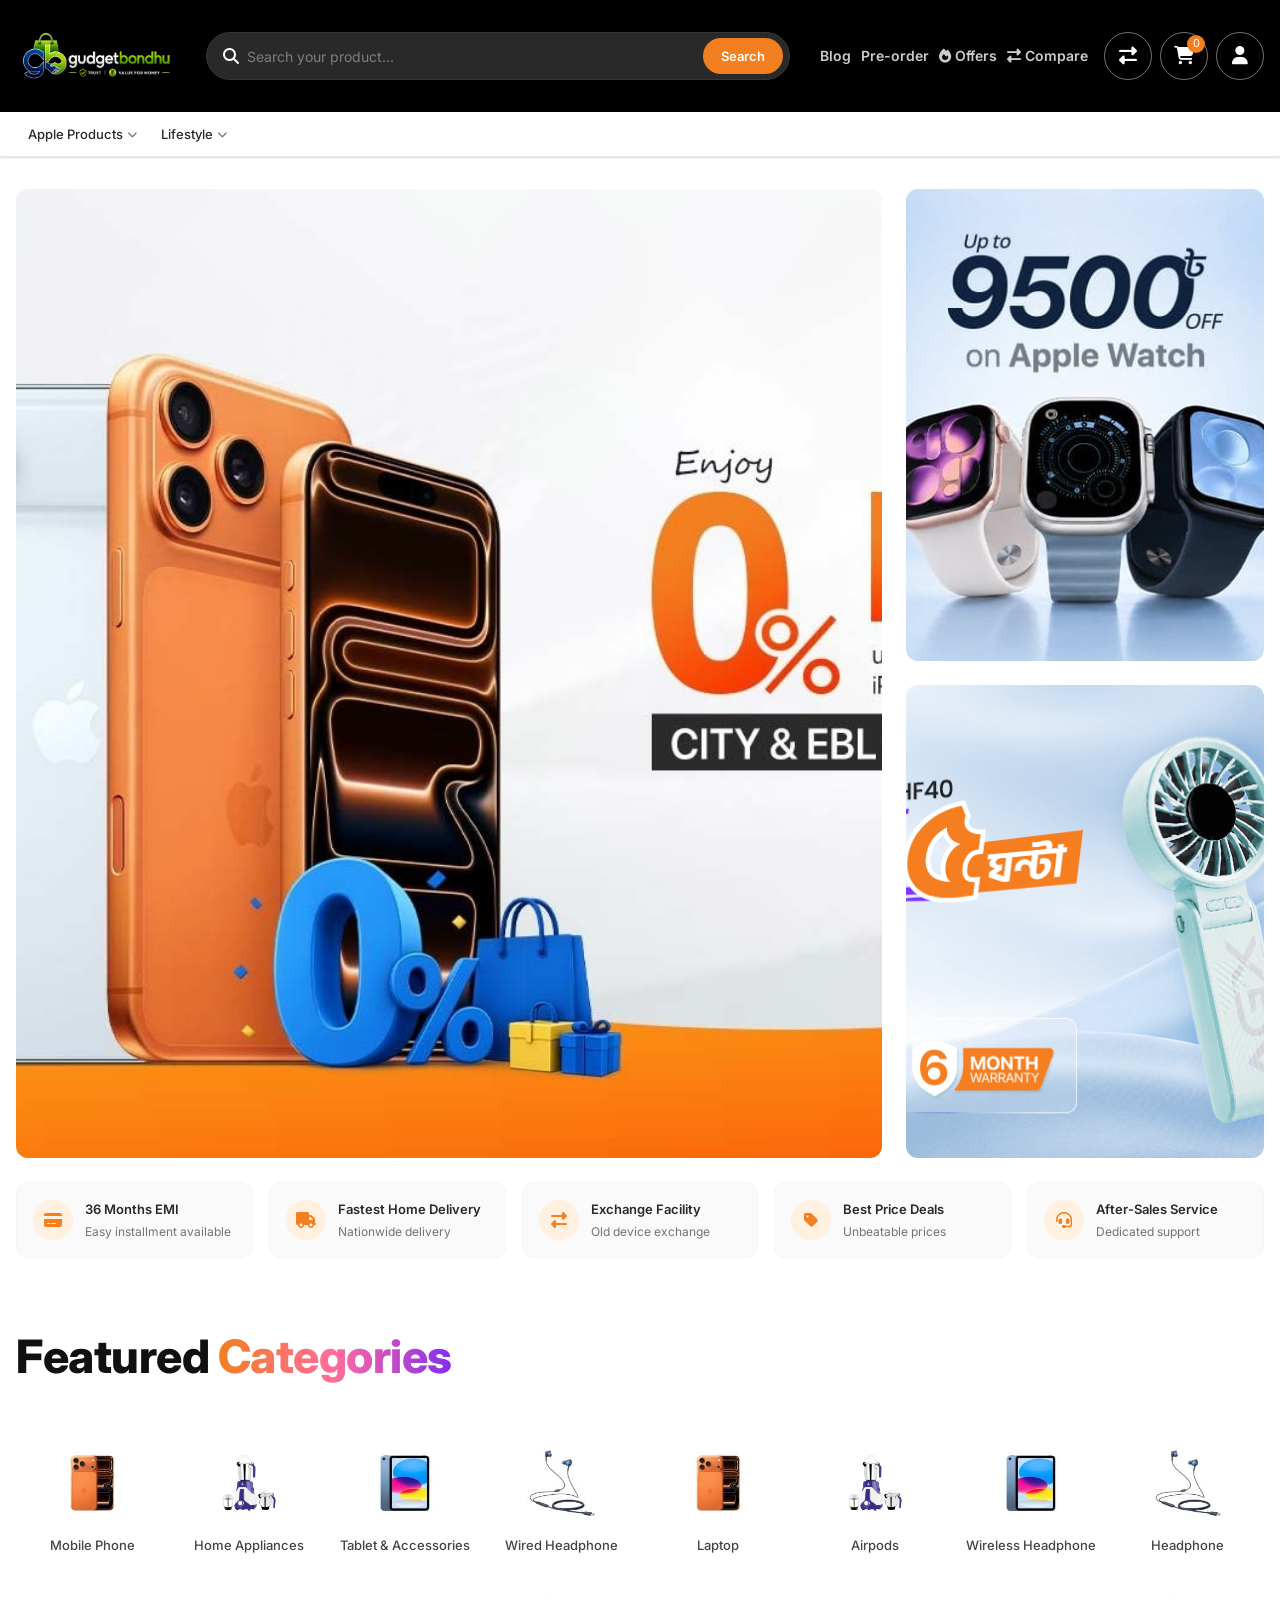
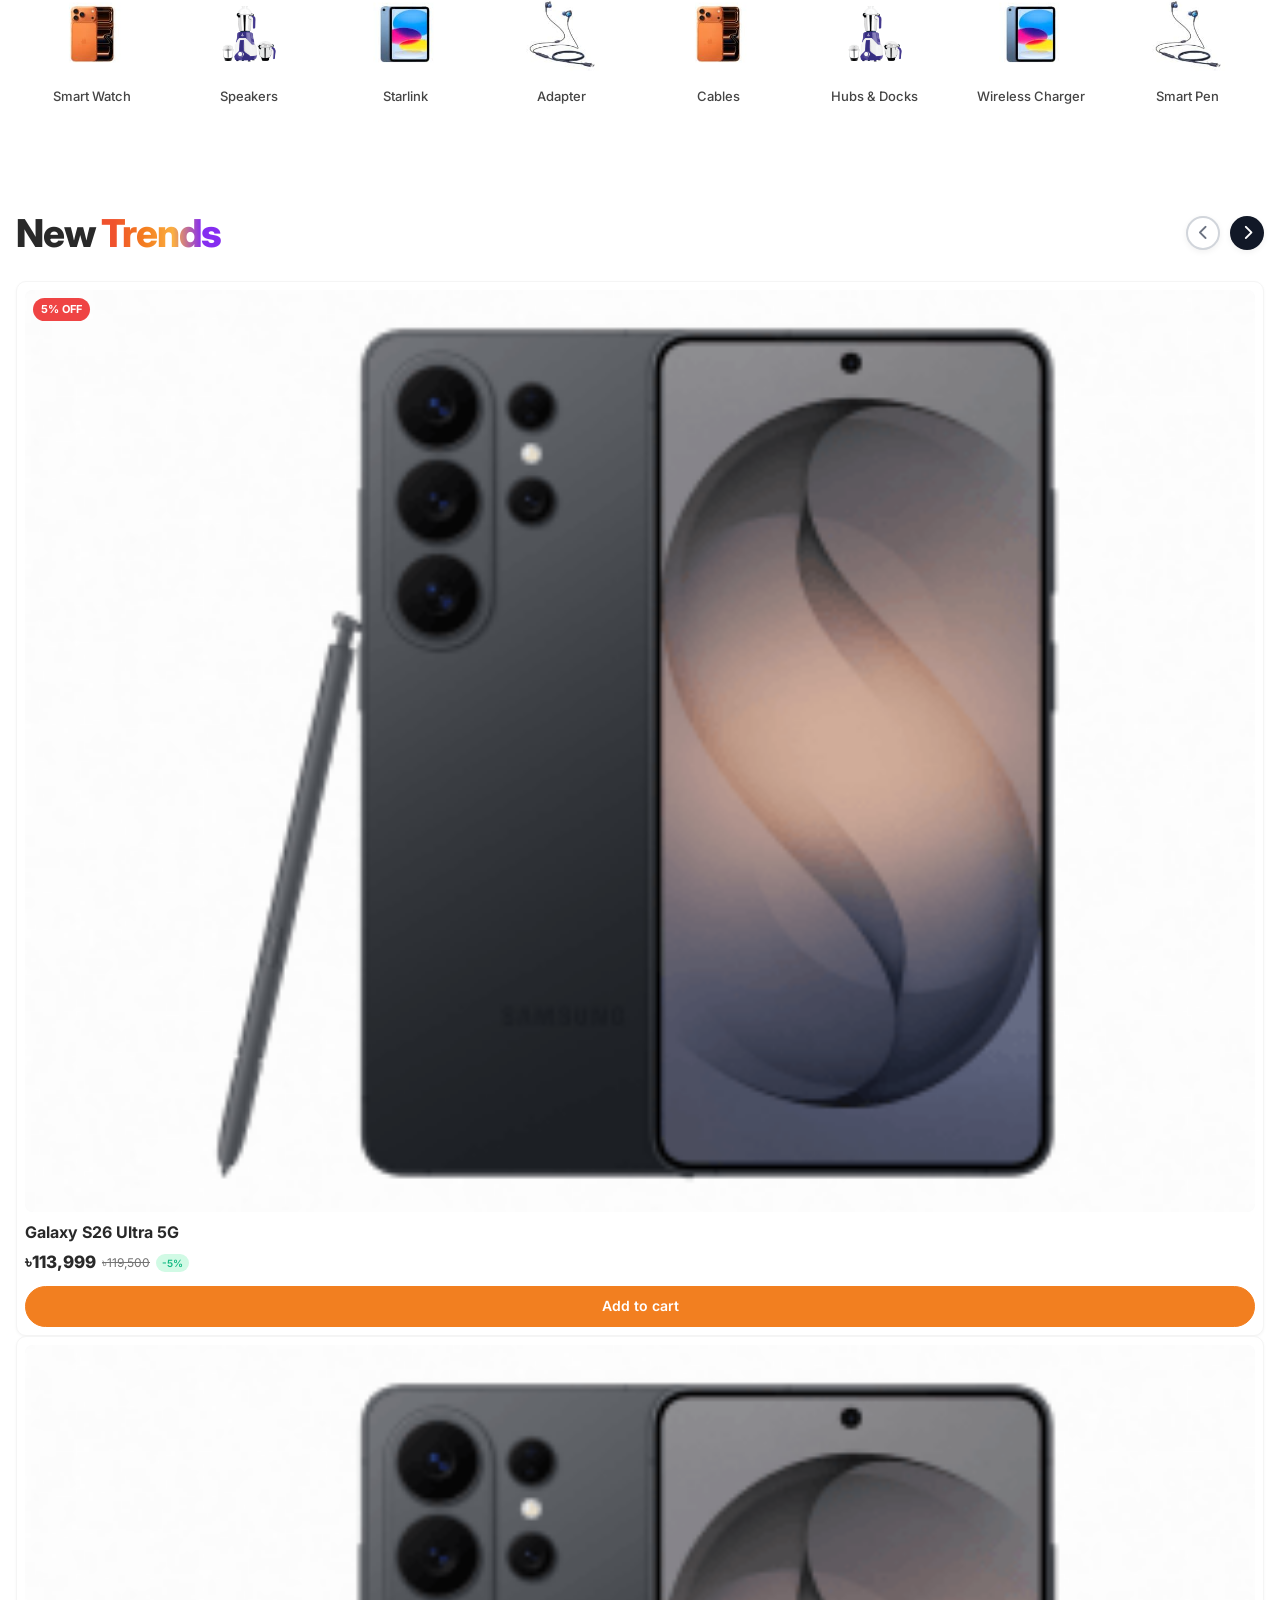
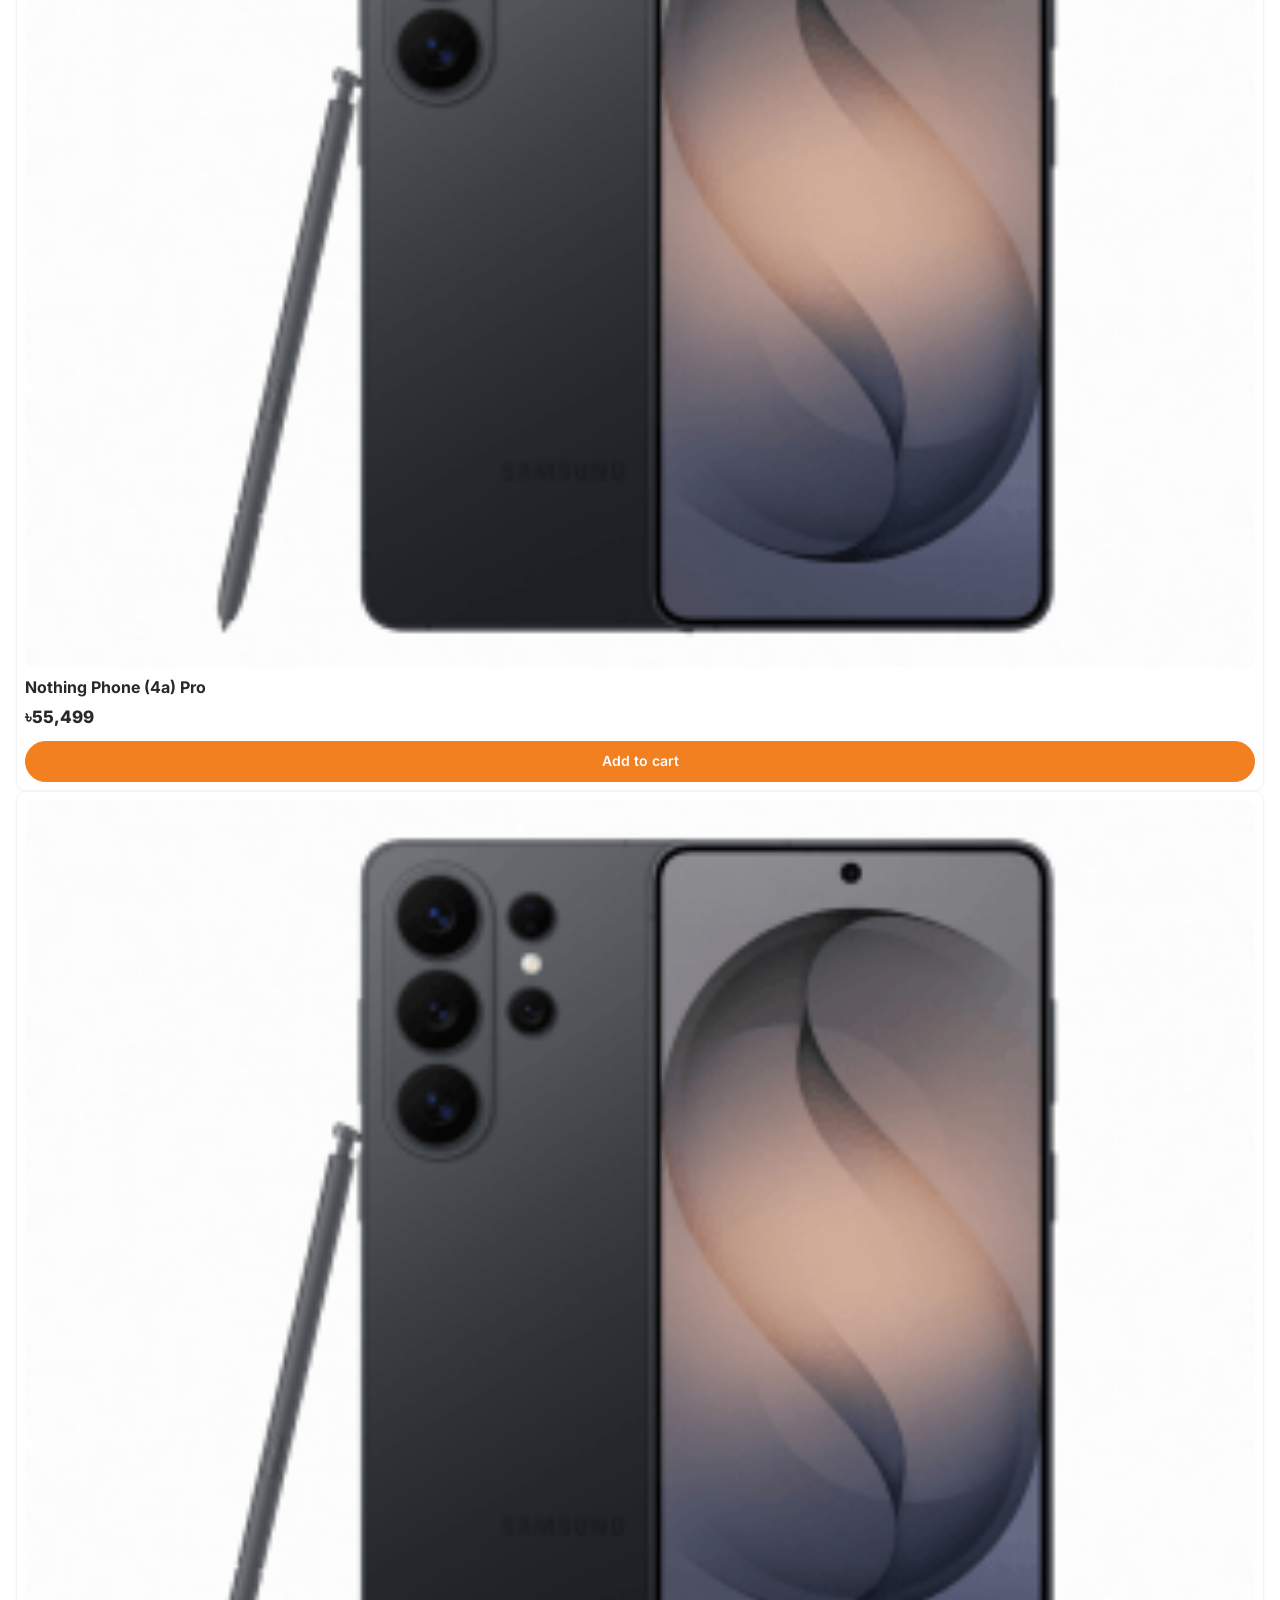
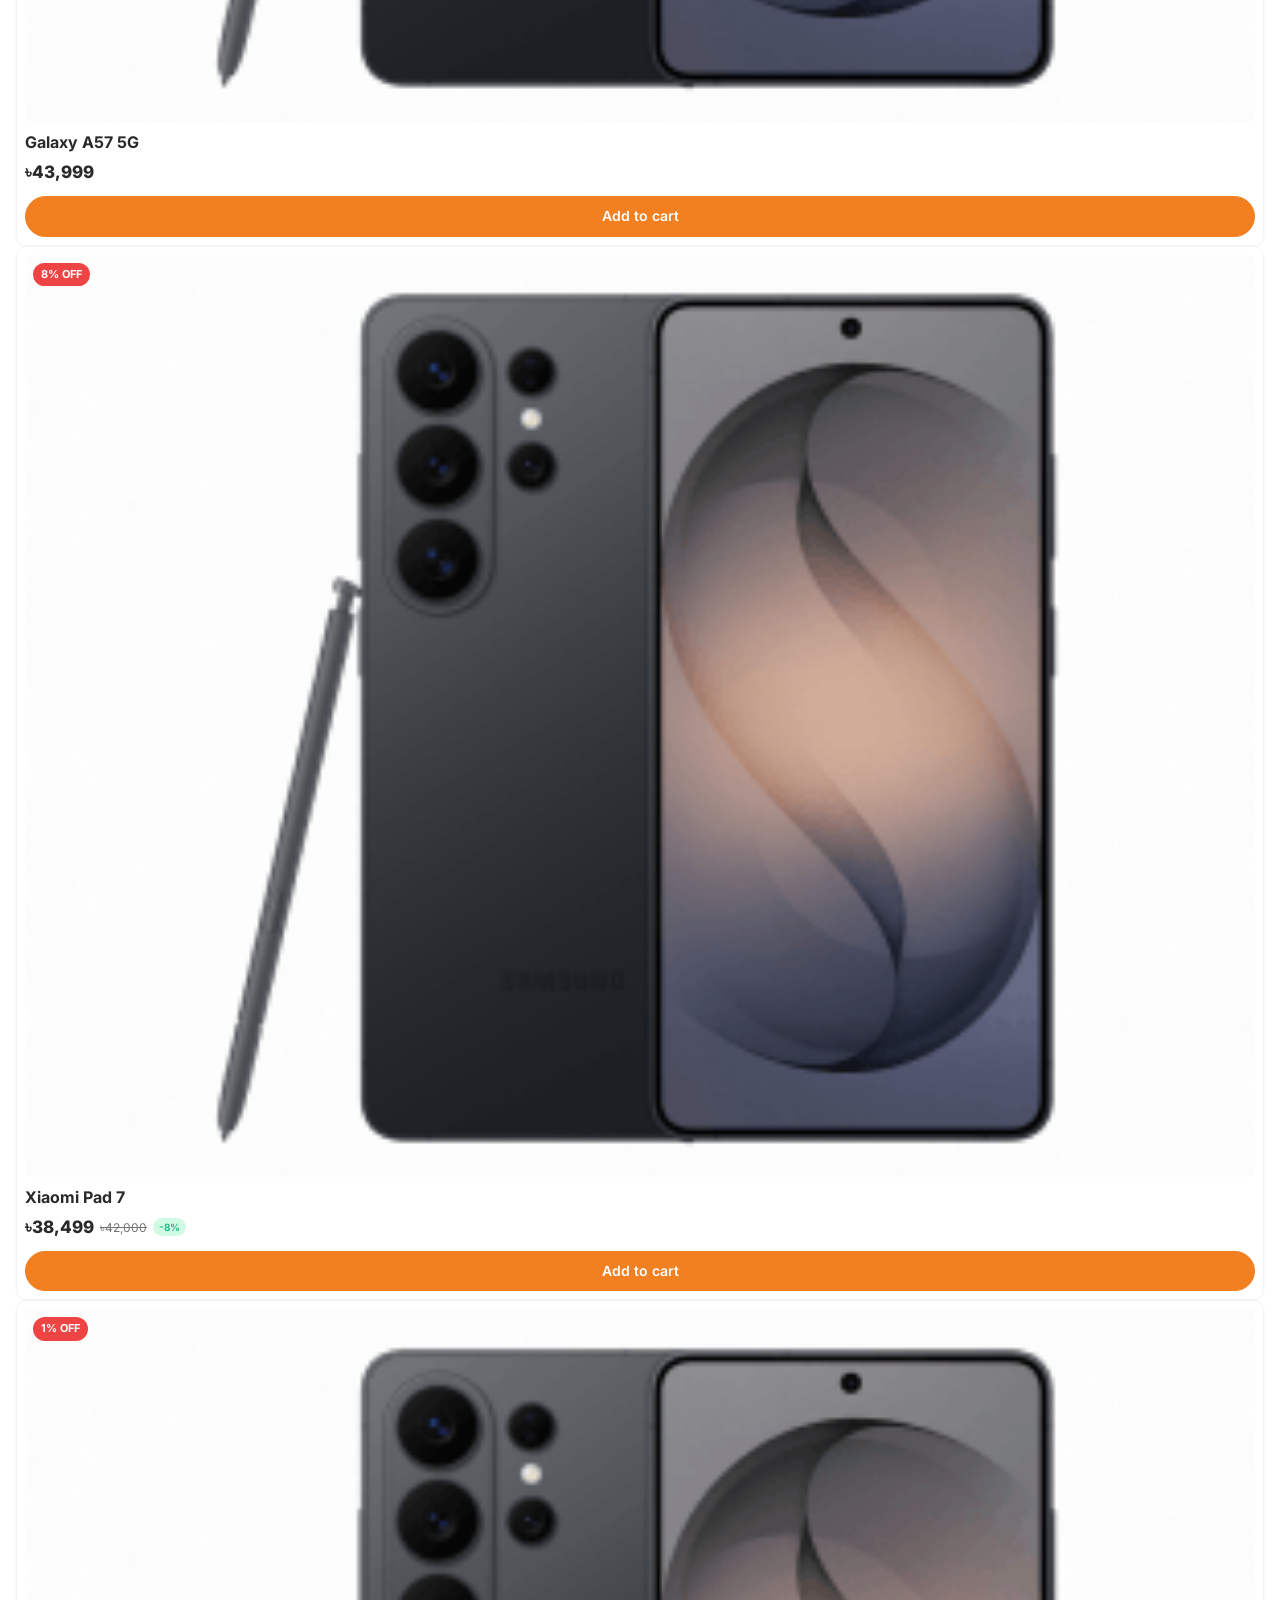
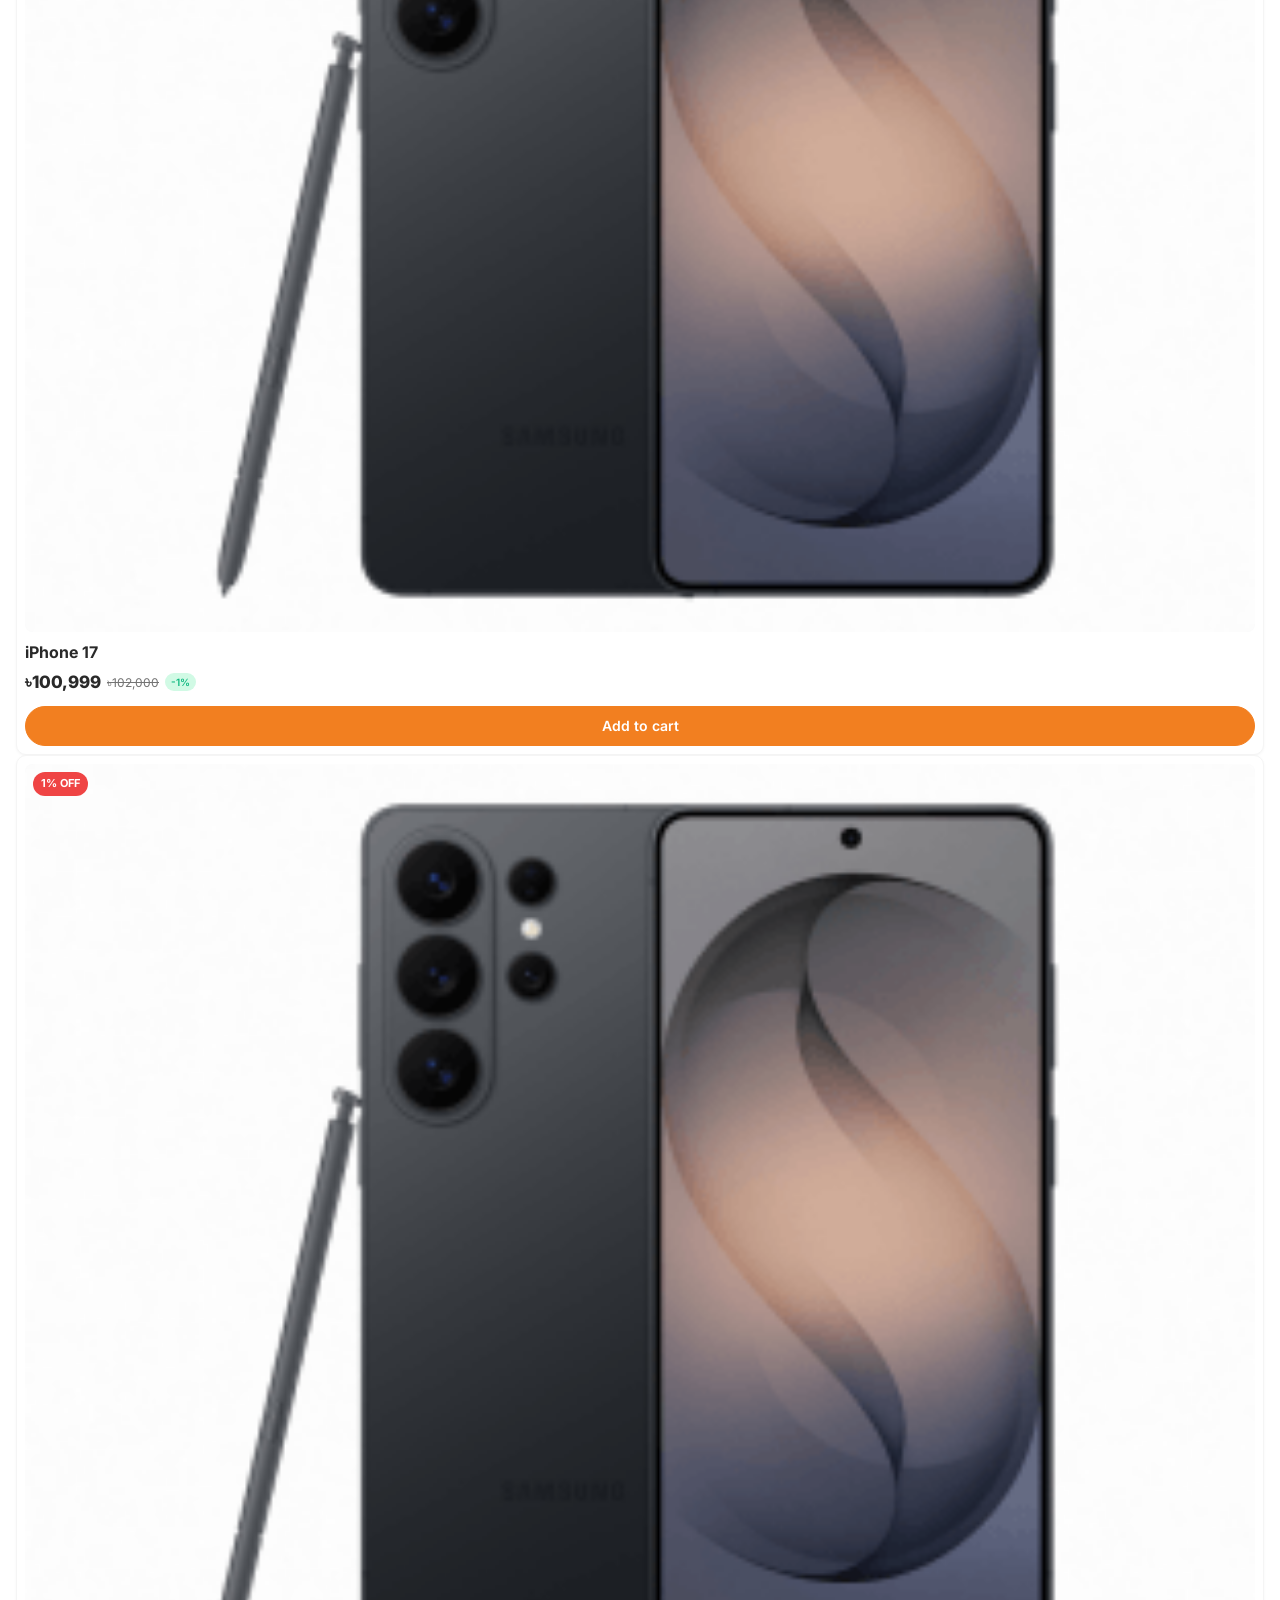
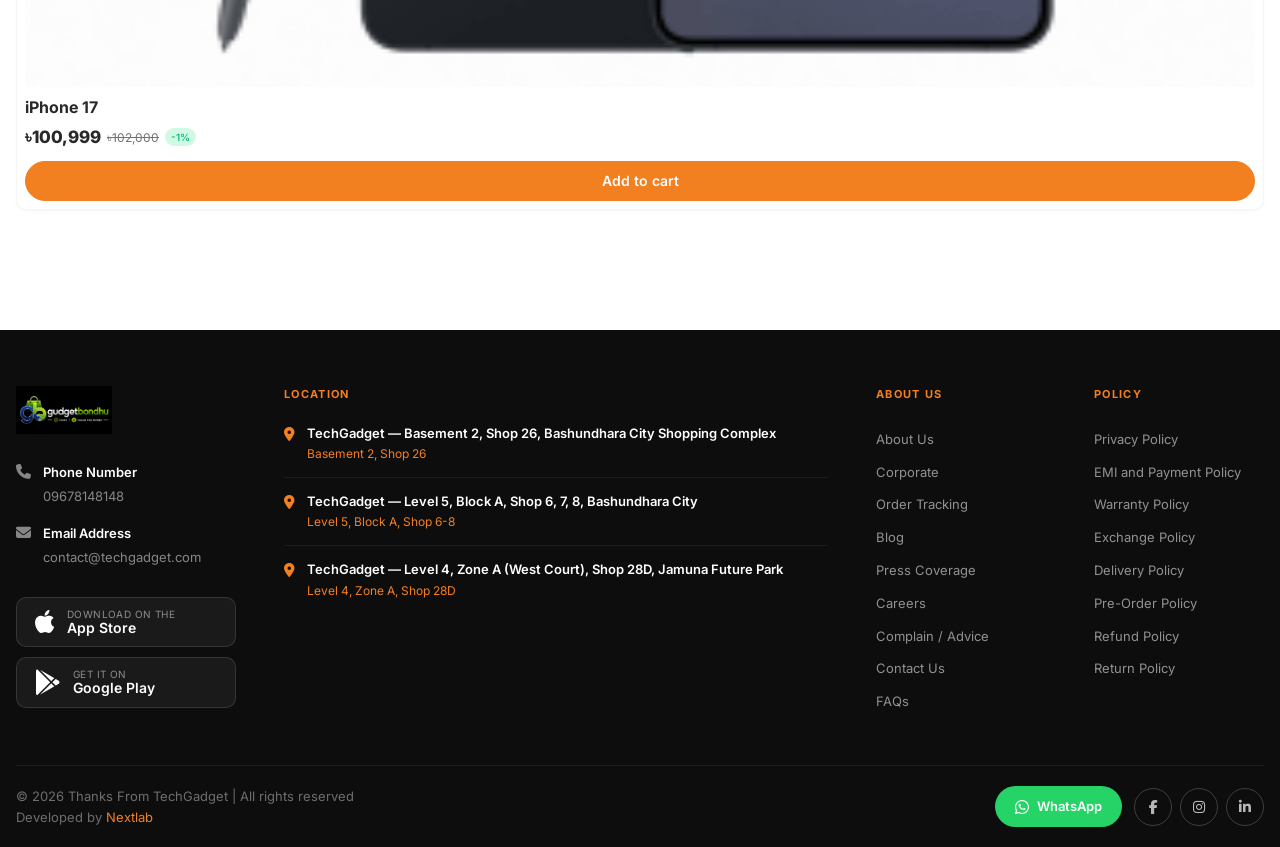
==== commit 91f4b8c4: "fix: logo" ====
--- a/index.html
+++ b/index.html
@@ -38,7 +38,7 @@
           </button>
           <div class="header-logo">
             <a href="/">
-              <img src="assets/images/logo.webp" alt="TechGadget" width="160" height="40">
+              <img src="assets/images/logo.jpg" alt="TechGadget" width="160" height="40">
             </a>
           </div>
         </div>
@@ -446,7 +446,7 @@
         <!-- COL 1: Brand / Contact / App buttons -->
         <div class="footer-col footer-col-brand">
           <div class="footer-logo">
-            <a href="/"><img src="assets/images/logo.webp" alt="TechGadget"></a>
+            <a href="/"><img src="assets/images/logo.jpg" alt="TechGadget"></a>
           </div>
           <div class="footer-contact">
             <div class="footer-contact-item">
--- a/css/new-trends.css
+++ b/css/new-trends.css
@@ -81,6 +81,28 @@
   display: flex;
   height: 100%;
 }
+
+
+/* Equal-height fix: Slick doesn't stretch slides to match the
+   tallest one by default, so a card with a discount row (badge +
+   old price) ends up taller than a card without one. Forcing the
+   track into a stretched flex row makes every slide — and every
+   .product-card inside it — the same height. */
+.new-trends-slick .slick-track {
+  display: flex !important;
+  align-items: stretch !important;
+}
+
+.new-trends-slick .slick-slide {
+  height: auto !important;
+}
+
+/* Equal-height fix: Slick doesn't stretch slides to match the
+   tallest one by default, so a card with a discount row (badge +
+   old price) ends up taller than a card without one. Forcing the
+   track into a stretched flex row makes every slide — and every
+   .product-card inside it — the same height. */
+
 
 /* Hide default Slick controls — custom arrows above are used instead */
 .new-trends-slick .slick-prev,
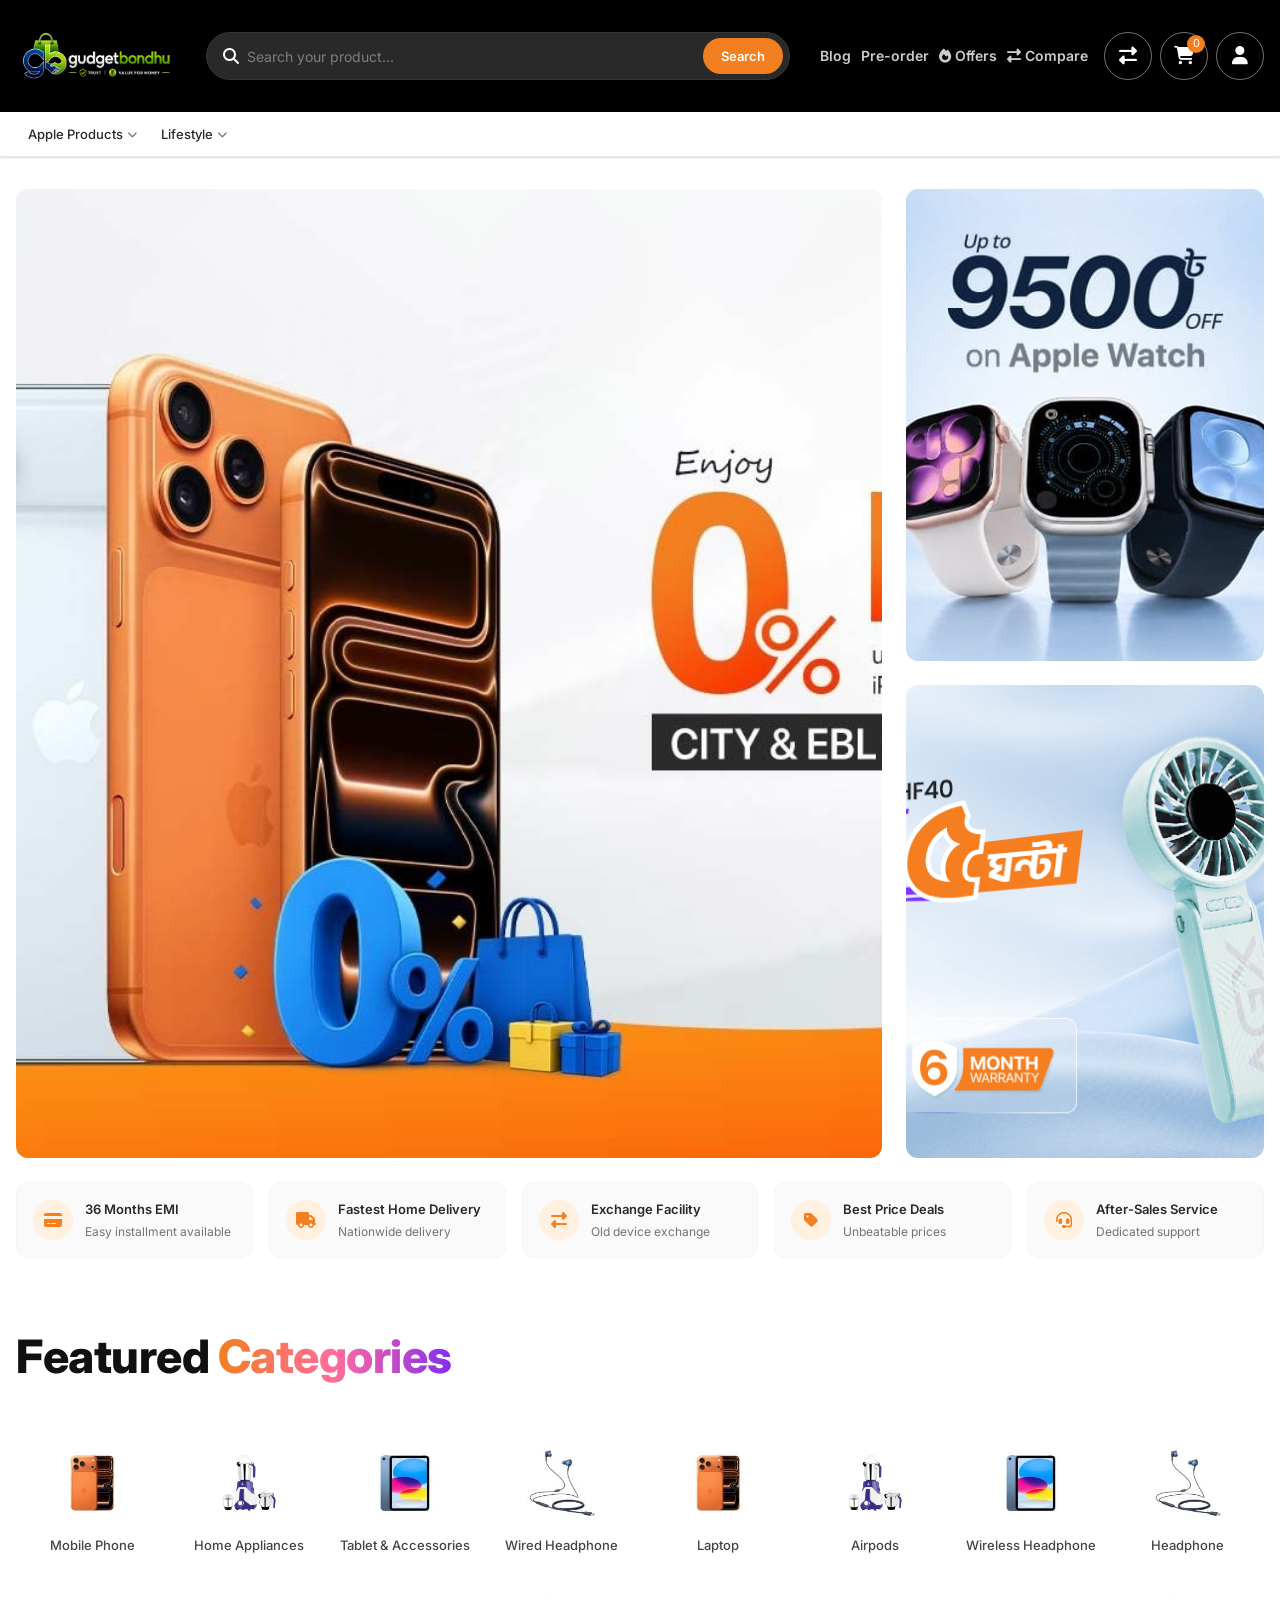
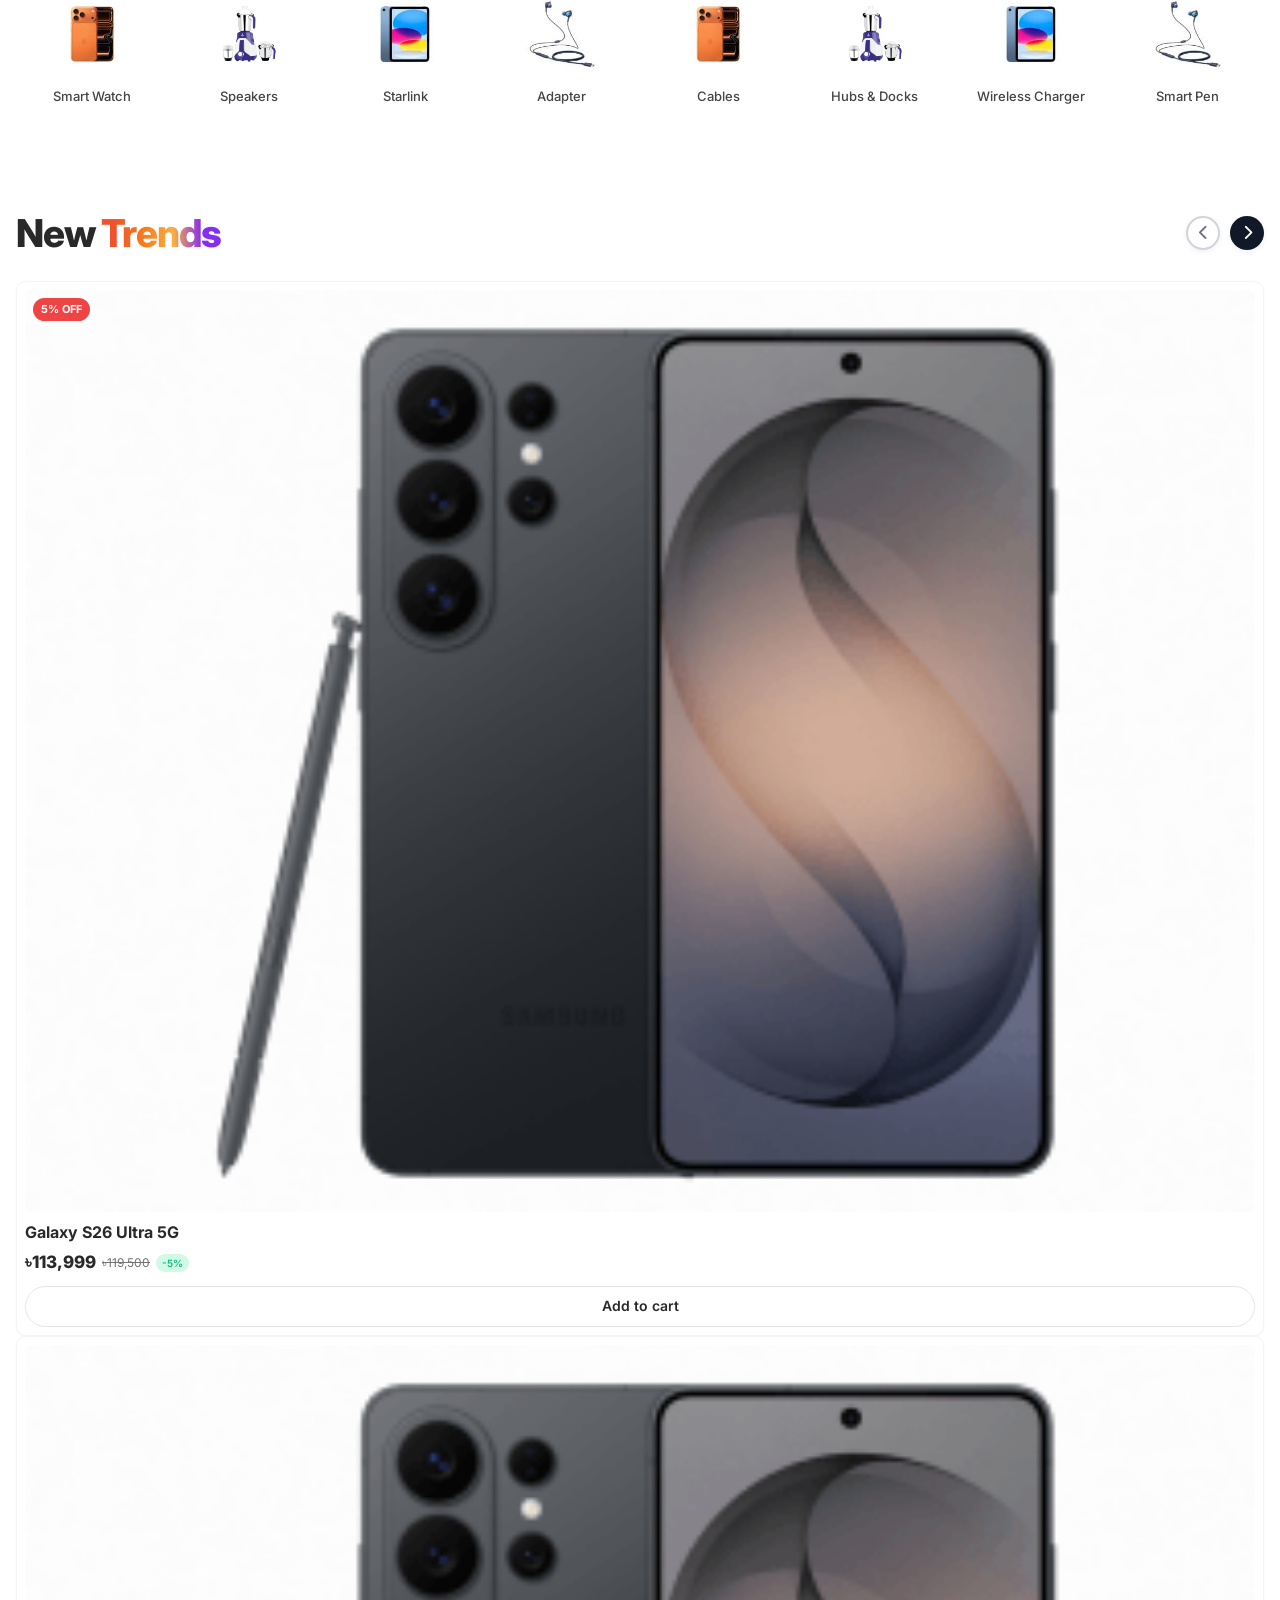
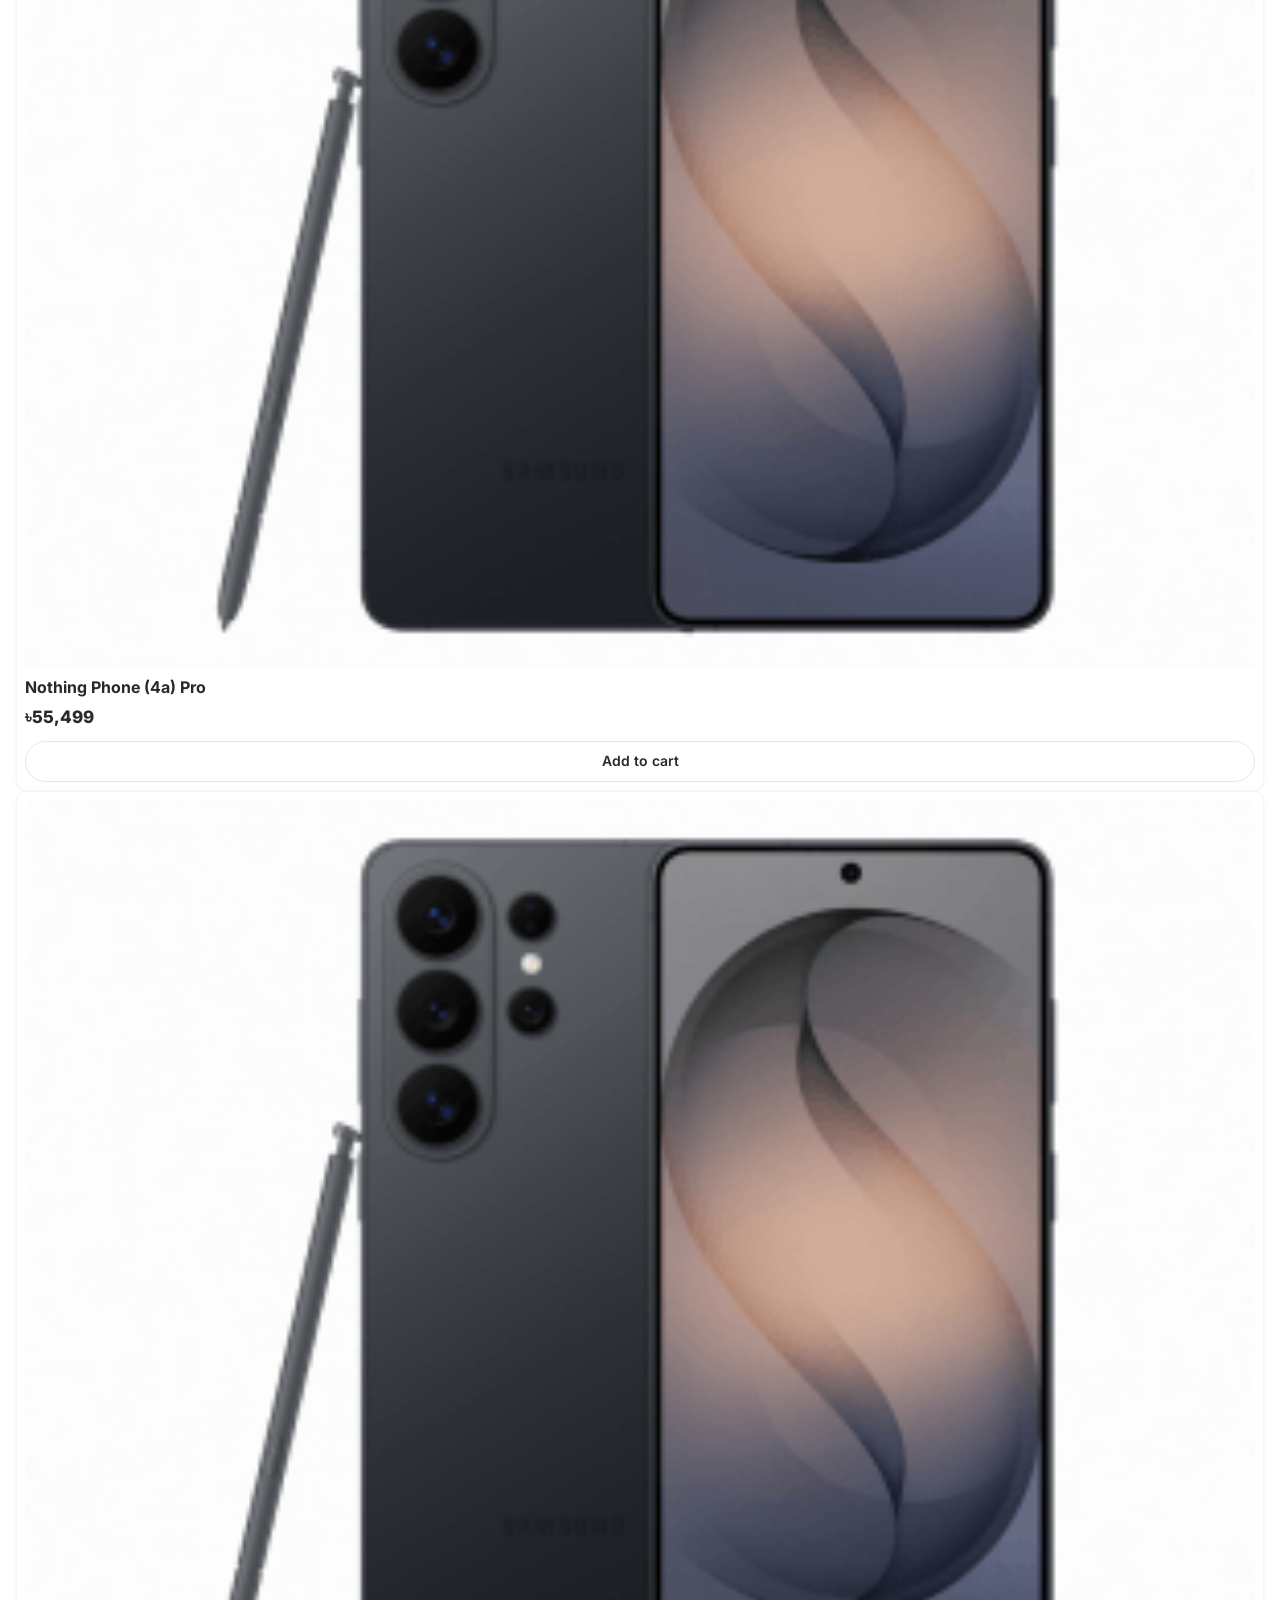
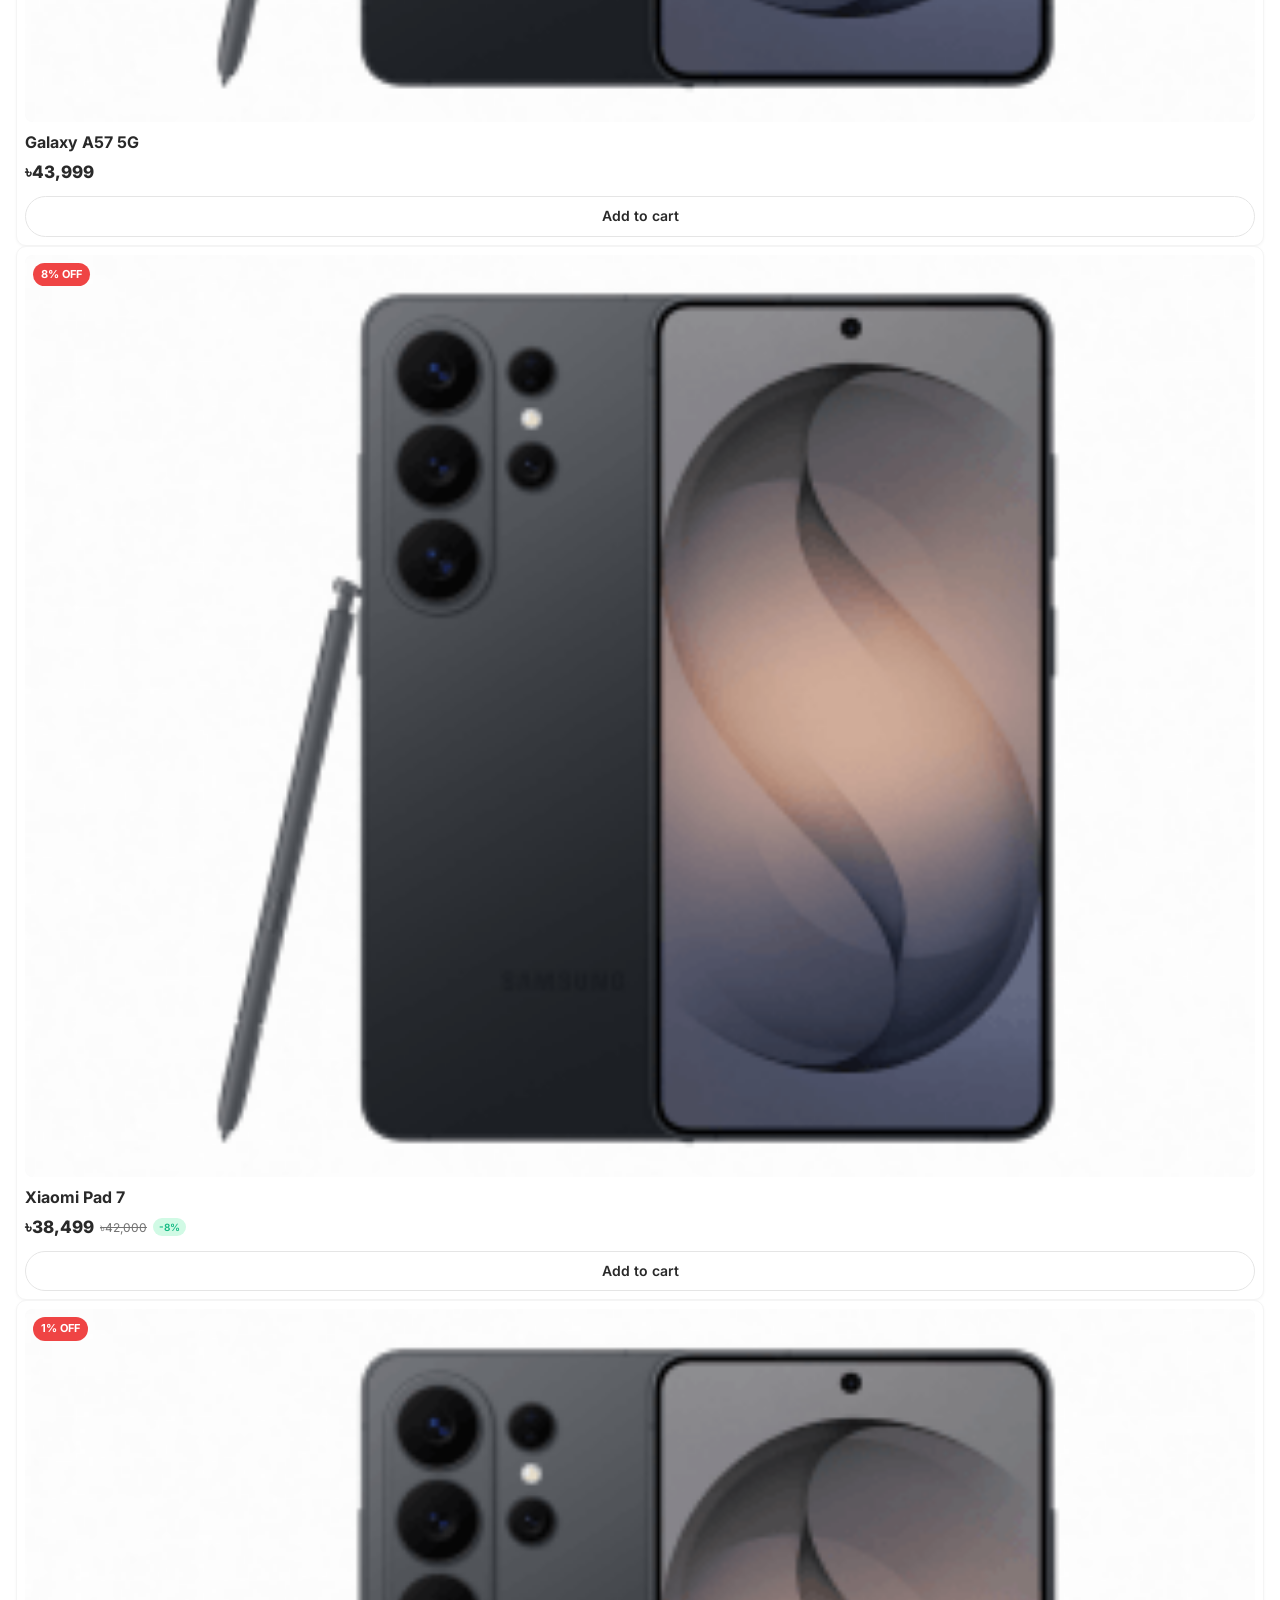
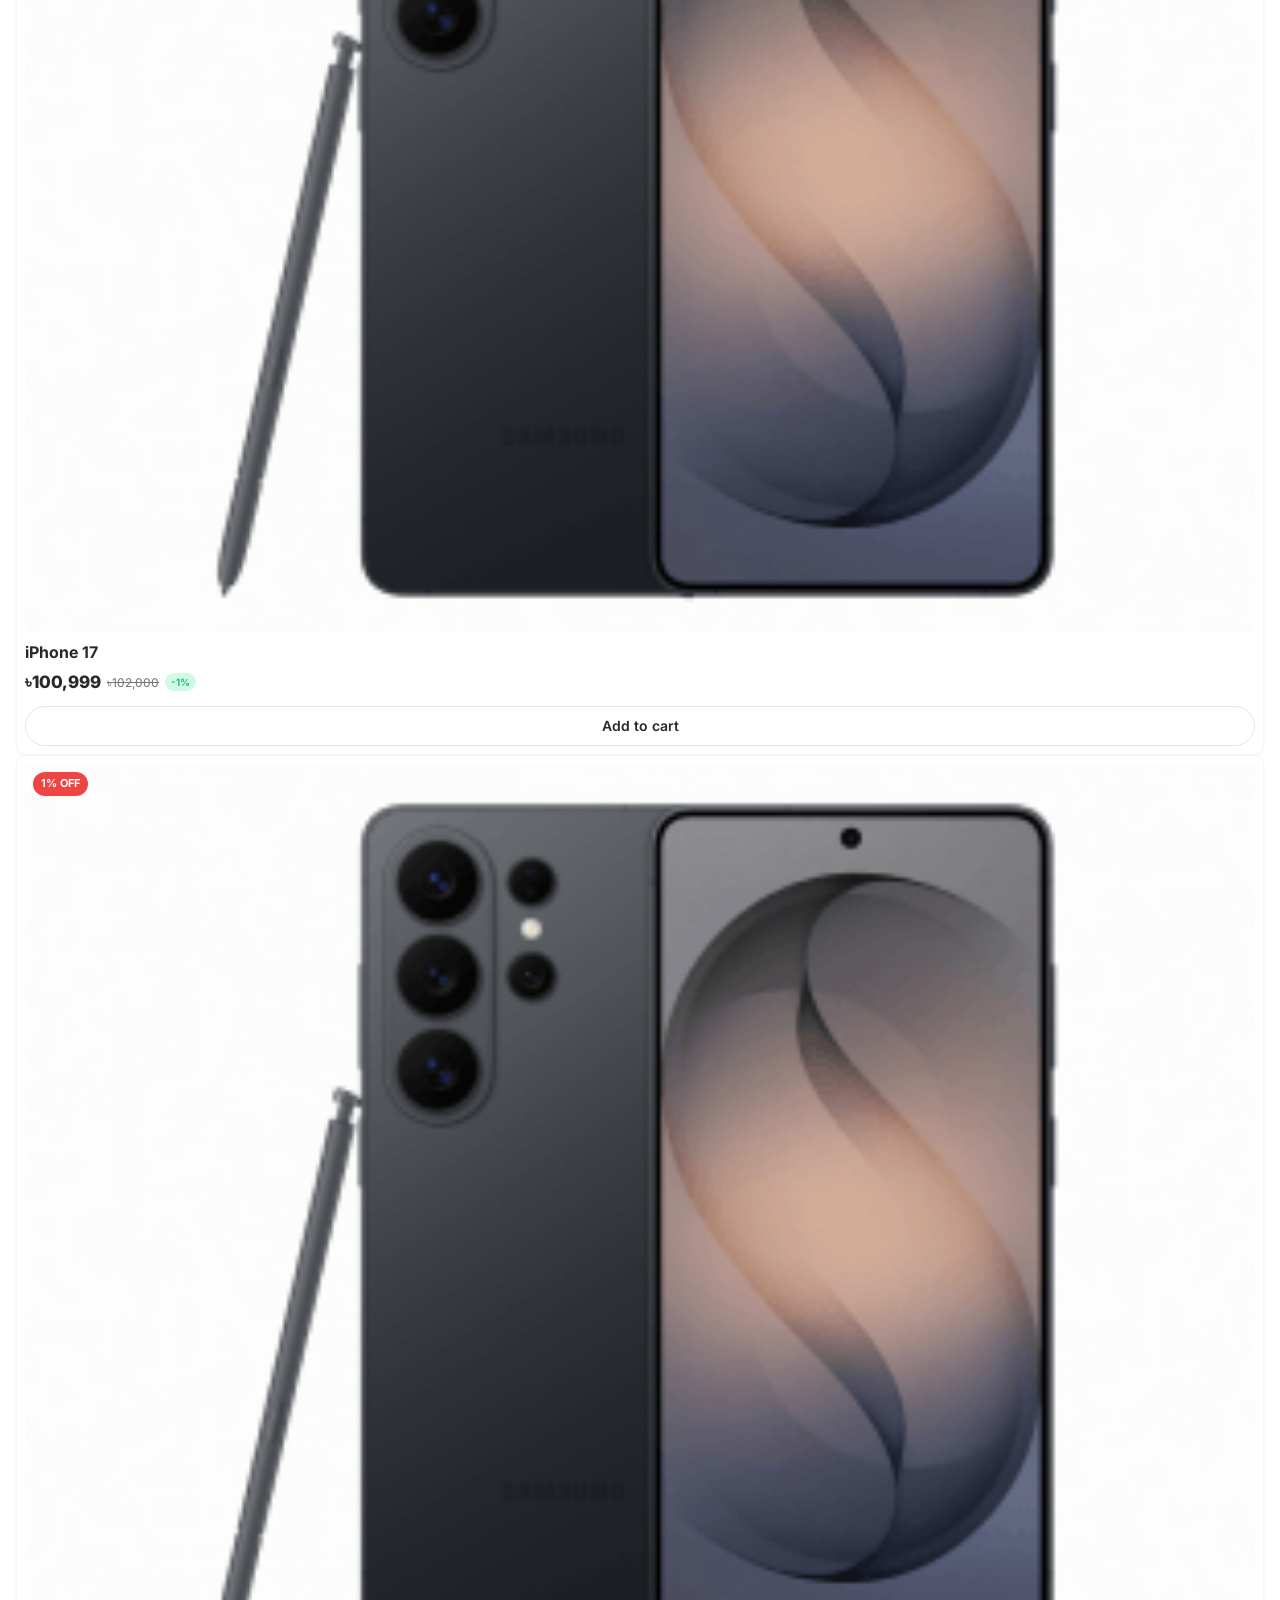
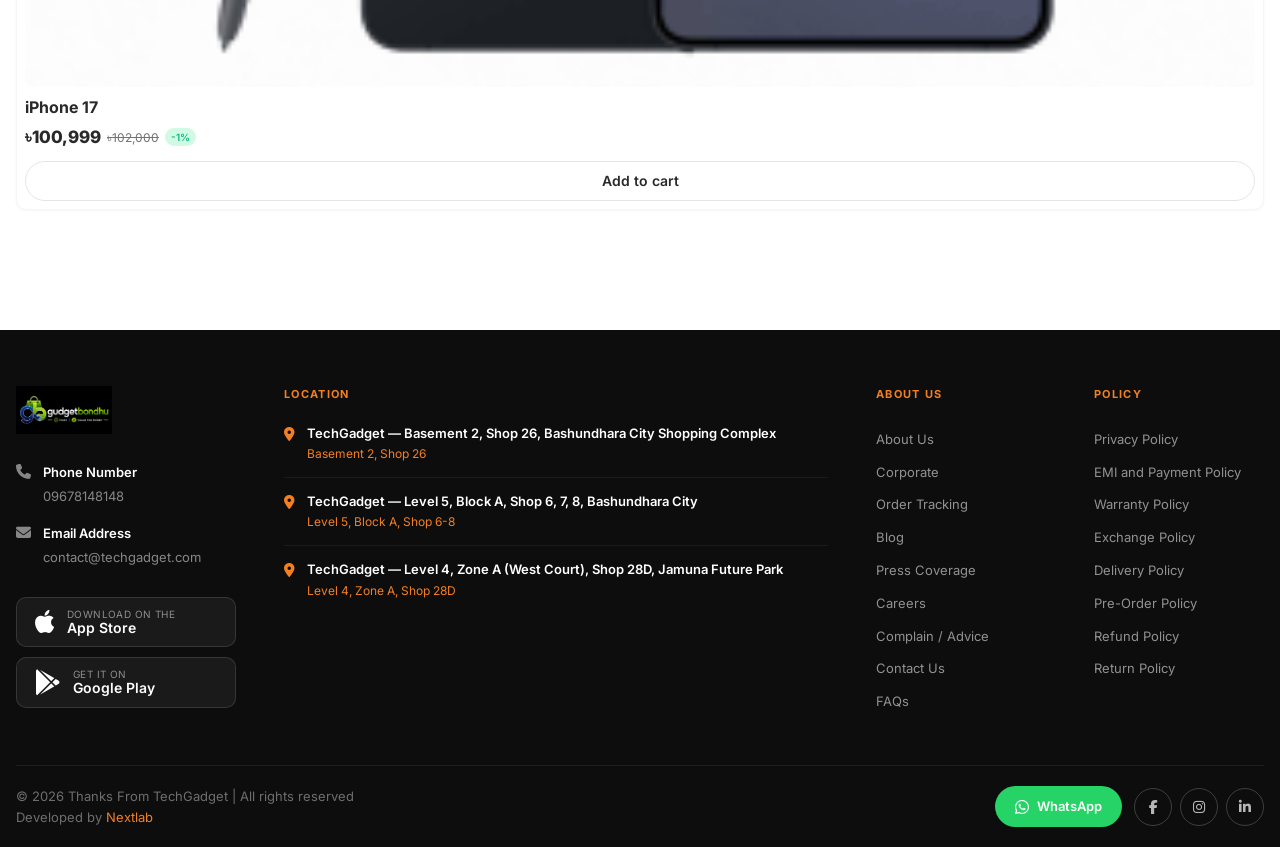
==== commit ba1e1d9c: "fix: cart design" ====
--- a/index.html
+++ b/index.html
@@ -61,7 +61,7 @@
             <a href="/compare" class="header-icon-btn header-compare-icon" aria-label="Compare">
               <i class="fas fa-exchange-alt"></i>
             </a>
-            <a href="/cart" class="header-icon-btn" aria-label="Cart">
+            <a href="cart-details.html" class="header-icon-btn" aria-label="Cart">
               <i class="fas fa-shopping-cart"></i>
               <span class="count">0</span>
             </a>
@@ -576,7 +576,7 @@
           <i class="fas fa-th-large"></i>
           <span>Categories</span>
         </a>
-        <a href="/cart" class="mobile-nav-item">
+        <a href="cart-details.html" class="mobile-nav-item">
           <i class="fas fa-shopping-cart"></i>
           <span>Cart</span>
         </a>
--- a/css/new-trends.css
+++ b/css/new-trends.css
@@ -245,18 +245,23 @@
   flex: 1;
   text-align: center;
   padding: 8px 0;
-  border: 1px solid var(--color-primary, #f97316);
+  border: 1px solid var(--color-border, #e5e7eb);
   border-radius: 99px;
   font-size: 14px;
   font-weight: 600;
-  color: #ffffff;
-  background: var(--color-primary, #f97316);
+  color: var(--color-dark, #111827);
+  background: #ffffff;
   transition: all 0.2s ease;
   text-decoration: none;
 }
 
 .new-trends-slick .btn-shop-now:hover {
   filter: brightness(1.05);
+}
+.new-trends-slick .product-card:hover .btn-shop-now {
+  background: var(--color-primary, #f97316);
+  border-color: var(--color-primary, #f97316);
+  color: #ffffff;
 }
 
 /* ============================================================
